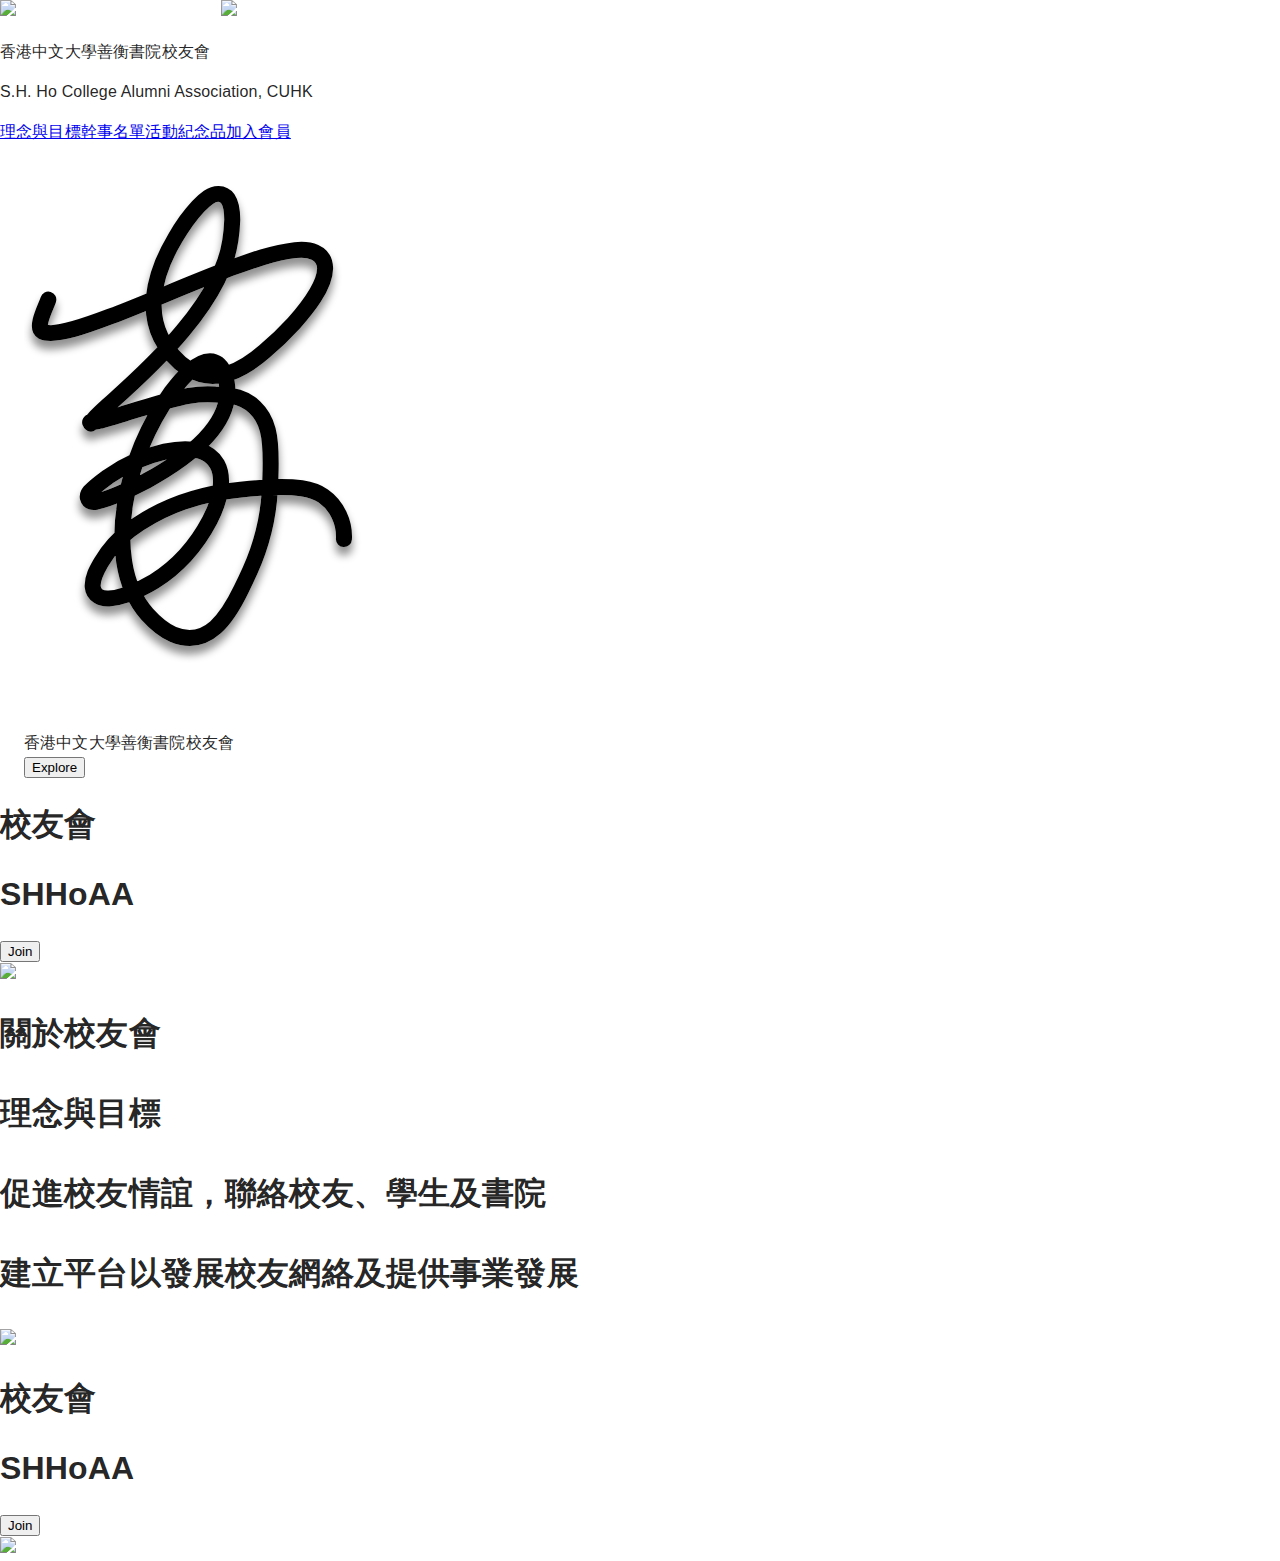
==== index.html @ d5d8b8d2 "Updates" ====
<!DOCTYPE html><html lang="en"><head><meta charSet="utf-8"/><title>S.H.Ho Alumni Association</title><meta name="description" content="The Chinese University of S.H.Ho College&#x27;s Alumni Association"/><meta name="viewport" content="width=device-width, initial-scale=1"/><link rel="icon" href="/favicon.ico"/><meta name="next-head-count" content="5"/><link rel="preload" href="/alumni-web-staging/_next/static/css/ba1380aa0e1ca5ab.css" as="style"/><link rel="stylesheet" href="/alumni-web-staging/_next/static/css/ba1380aa0e1ca5ab.css" data-n-g=""/><noscript data-n-css=""></noscript><script defer="" nomodule="" src="/alumni-web-staging/_next/static/chunks/polyfills-c67a75d1b6f99dc8.js"></script><script src="/alumni-web-staging/_next/static/chunks/webpack-db4c89160e2c77e9.js" defer=""></script><script src="/alumni-web-staging/_next/static/chunks/framework-2c79e2a64abdb08b.js" defer=""></script><script src="/alumni-web-staging/_next/static/chunks/main-699cdb81b4afeb36.js" defer=""></script><script src="/alumni-web-staging/_next/static/chunks/pages/_app-081448d8bcb16a5e.js" defer=""></script><script src="/alumni-web-staging/_next/static/chunks/885-4b4500e0c72907ed.js" defer=""></script><script src="/alumni-web-staging/_next/static/chunks/pages/index-65c3da06550ff067.js" defer=""></script><script src="/alumni-web-staging/_next/static/UArVK-rgROb4-lcXdiKAS/_buildManifest.js" defer=""></script><script src="/alumni-web-staging/_next/static/UArVK-rgROb4-lcXdiKAS/_ssgManifest.js" defer=""></script></head><body><div id="__next"><style data-emotion="css-global o6gwfi">html{-webkit-font-smoothing:antialiased;-moz-osx-font-smoothing:grayscale;box-sizing:border-box;-webkit-text-size-adjust:100%;}*,*::before,*::after{box-sizing:inherit;}strong,b{font-weight:700;}body{margin:0;color:rgba(0, 0, 0, 0.87);font-family:"Roboto","Helvetica","Arial",sans-serif;font-weight:400;font-size:1rem;line-height:1.5;letter-spacing:0.00938em;background-color:#fff;}@media print{body{background-color:#fff;}}body::backdrop{background-color:#fff;}</style><div class="shadow-xl top-0 z-10 bg-[#d0cdcd10] flex justify-center"><div class="flex justify-between max-w-[1528px] grow"><div class="flex items-center gap-12"><img alt="Home Icon of SHHo College" src="/alumni-web-staging/_next/static/media/shho-college-logo.d81fdf22.png" width="48" height="68" decoding="async" data-nimg="1" loading="lazy" style="color:transparent"/><img alt="Home Icon of SHHo College" src="/alumni-web-staging/_next/static/media/shho-alumni-association-logo.f6a9e369.png" width="48" height="68" decoding="async" data-nimg="1" loading="lazy" style="color:transparent"/><div class="text-2xl my-9"><p>香港中文大學善衡書院校友會</p><p>S.H. Ho College Alumni Association, CUHK</p></div></div><div class="flex items-center gap-4"><a href="/alumni-web-staging/vision">理念與目標</a><a href="/alumni-web-staging/committees">幹事名單</a><a href="/alumni-web-staging/events">活動</a><a href="/alumni-web-staging/souvenirs">紀念品</a><a href="/alumni-web-staging/join-us">加入會員</a></div></div></div><main><style data-emotion="css 19r6kue-MuiContainer-root">.css-19r6kue-MuiContainer-root{width:100%;margin-left:auto;box-sizing:border-box;margin-right:auto;display:block;padding-left:16px;padding-right:16px;}@media (min-width:600px){.css-19r6kue-MuiContainer-root{padding-left:24px;padding-right:24px;}}@media (min-width:1536px){.css-19r6kue-MuiContainer-root{max-width:1536px;}}</style><div class="MuiContainer-root MuiContainer-maxWidthXl h-screen flex justify-center items-center css-19r6kue-MuiContainer-root"><div class="grow flex items-center justify-center"><svg width="340" height="580" viewBox="0 0 170 240" xmlns="http://www.w3.org/2000/svg"><path filter="url(#filter0_d_116_181)" class="draw-path" fill="none" stroke-width="8" stroke-linecap="round" stroke-linejoin="round" stroke="black" d="M12.1603 52.7947C11.0889 56.2586 5.43565 66.5763 9.23246 68.729C16.1941 72.1187 37.869 63.1767 45.6355 60.3164C63.5432 53.3885 83.258 44.6444 101.255 37.8748C112.383 33.817 123.695 29.4623 135.599 28.0866C142.249 27.3443 150.371 28.7745 150.554 37.1474C150.421 46.5496 140.906 57.8521 134.932 64.6464C130.362 69.657 125.46 74.3524 120.258 78.7003C109.455 88.0678 95.8827 95.7331 82.0829 87.375C76.0495 83.7032 71.5614 77.9382 68.446 71.6684C60.4672 55.4124 66.9351 36.5338 75.6397 21.9999C77.3461 19.0287 79.1999 16.1451 81.1942 13.3598C84.3738 9.08918 87.6127 4.79385 92.2044 1.67132C95.231 -0.382322 99.4673 -0.99594 101.975 2.46804C104.044 5.50149 104.113 9.45042 104.128 12.86C103.896 19.9215 102.938 26.8148 100.672 33.4607C99.5316 36.7363 98.1707 39.9305 96.5987 43.0213C91.9625 52.2206 86.013 60.4847 79.476 68.3232C68.7817 81.2587 56.3643 92.8333 43.9271 103.928C40.8759 106.729 37.7653 109.371 35.0399 112.429C34.3718 113.115 33.8362 113.919 33.46 114.8C33.46 114.8 33.46 114.77 33.46 114.716C33.4334 114.592 33.3776 114.477 33.297 114.379C33.2318 114.295 33.1493 114.226 33.0551 114.176H33.1884C34.9659 114.176 36.9013 113.617 38.6787 113.187C41.3943 112.489 45.4923 111.262 48.2374 110.44C59.3711 107.159 70.9492 102.958 82.4038 100.88C86.7803 100.143 91.2272 99.9173 95.6556 100.207C98.3372 100.268 101.011 100.514 103.659 100.944C112.877 102.428 119.607 108.916 121.873 117.952C123.571 124.385 123.428 131.417 123.305 137.939C123.211 140.908 123.132 145.184 122.925 148.128C122.115 162.038 118.746 175.678 112.986 188.36C111.588 191.433 110.186 194.461 108.685 197.539C102.143 211.074 92.1106 227.528 74.5288 220.189C69.3939 217.937 65.2071 214.132 61.5386 210.054C48.6176 195.342 47.6055 173.386 50.5333 154.883C53.9694 134.642 61.9555 115.451 73.8869 98.7616C78.0096 93.3182 86.4327 82.669 94.0214 83.6735C100.484 85.0195 101.867 94.3426 101.724 99.8256C100.558 119.664 76.7901 134.96 61.0005 143.571C53.0513 147.658 44.9442 151.8 36.1311 153.888C34.5511 154.156 32.5219 154.185 31.8998 151.756C31.8004 151.149 31.8973 150.526 32.1763 149.979C32.358 149.626 32.5783 149.294 32.8329 148.989C35.5781 145.941 38.7577 143.754 42.0016 141.359C50.5419 135.365 60.1694 131.104 70.3419 128.814C98.4847 122.782 104.572 140.196 92.9302 163.058C86.3981 175.504 76.9875 186.286 65.0244 193.769C60.5374 196.52 55.7665 198.776 50.795 200.499C48.1365 201.46 45.3588 202.051 42.5397 202.255C38.738 202.513 34.6943 200.687 34.3388 196.317C34.087 191.695 36.6199 187.632 38.7824 183.862C42.424 177.744 47.2103 172.389 52.8785 168.091C66.8314 157.699 83.3468 151.473 100.4 148.816C106.271 147.93 112.146 147.381 118.042 146.931C124.909 146.436 131.925 146.144 138.808 147.129C142.56 147.713 146.416 148.757 149.636 151.018C156.493 155.744 160.419 164.335 159.964 172.534L158.143"></path><defs><filter id="filter0_d_116_181" x="0" y="-5" width="170" height="240" filterUnits="userSpaceOnUse" color-interpolation-filters="sRGB"><feColorMatrix in="SourceAlpha" type="matrix" values="0 0 0 0 0 0 0 0 0 0 0 0 0 0 0 0 0 0 1 0" result="hardAlpha"></feColorMatrix><feOffset dy="4"></feOffset><feGaussianBlur stdDeviation="2"></feGaussianBlur><feComposite in2="hardAlpha" operator="out"></feComposite><feColorMatrix type="matrix" values="0 0 0 0 0 0 0 0 0 0 0 0 0 0 0 0 0 0 0.25 0"></feColorMatrix><feBlend mode="normal" in2="BackgroundImageFix" result="effect1_dropShadow_116_181"></feBlend><feBlend mode="normal" in="SourceGraphic" in2="effect1_dropShadow_116_181" result="shape"></feBlend></filter></defs></svg></div><div class="grow text-4xl"><div>香港中文大學善衡書院校友會</div><button class="btn shadow-md border-2 p-2 font-bold text-lg mt-4">Explore</button></div></div><div class=" py-12 flex justify-center"><div class="flex justify-center gap-24 max-w-[1528px] flex-row"><div class="flex flex-col justify-center gap-8"><h1 class="text-6xl whitespace-nowrap">校友會</h1><h1 class="text-4xl whitespace-nowrap">SHHoAA</h1><button class="btn shadow-md border-2 p-2 font-bold text-lg shadow-lg p-4">Join</button></div><div class="grow relative shadow-2xl rounded-xl overflow-clip"><img alt="College front shot" src="/alumni-web-staging/_next/static/media/Tim-2120.1adda590.jpg" width="1620" height="1081" decoding="async" data-nimg="1" class="object-contain min-w-[640px] min-h-[640px]" loading="lazy" style="color:transparent"/></div></div></div><div class=" py-12 flex justify-center"><div class="flex justify-center gap-24 max-w-[1528px] flex-row-reverse"><div class="flex flex-col justify-center gap-8"><h1 class="text-6xl whitespace-nowrap">關於校友會</h1><h1 class="text-4xl whitespace-nowrap"><p class="text-xl">理念與目標</p><p class="text-xl">促進校友情誼，聯絡校友、學生及書院</p><p class="text-xl">建立平台以發展校友網絡及提供事業發展</p></h1></div><div class="grow relative shadow-2xl rounded-xl overflow-clip"><img alt="College front shot" src="/alumni-web-staging/_next/static/media/group-alumni.0f06c173.jpg" width="5184" height="3456" decoding="async" data-nimg="1" class="object-contain min-w-[640px] min-h-[640px]" loading="lazy" style="color:transparent"/></div></div></div><div class=" py-12 flex justify-center"><div class="flex justify-center gap-24 max-w-[1528px] flex-row"><div class="flex flex-col justify-center gap-8"><h1 class="text-6xl whitespace-nowrap">校友會</h1><h1 class="text-4xl whitespace-nowrap">SHHoAA</h1><button class="btn shadow-md border-2 p-2 font-bold text-lg shadow-lg p-4">Join</button></div><div class="grow relative shadow-2xl rounded-xl overflow-clip"><img alt="College front shot" src="/alumni-web-staging/_next/static/media/Tim-2120.1adda590.jpg" width="1620" height="1081" decoding="async" data-nimg="1" class="object-contain min-w-[640px] min-h-[640px]" loading="lazy" style="color:transparent"/></div></div></div></main></div><script id="__NEXT_DATA__" type="application/json">{"props":{"pageProps":{}},"page":"/","query":{},"buildId":"UArVK-rgROb4-lcXdiKAS","assetPrefix":"/alumni-web-staging","nextExport":true,"autoExport":true,"isFallback":false,"scriptLoader":[]}</script></body></html>
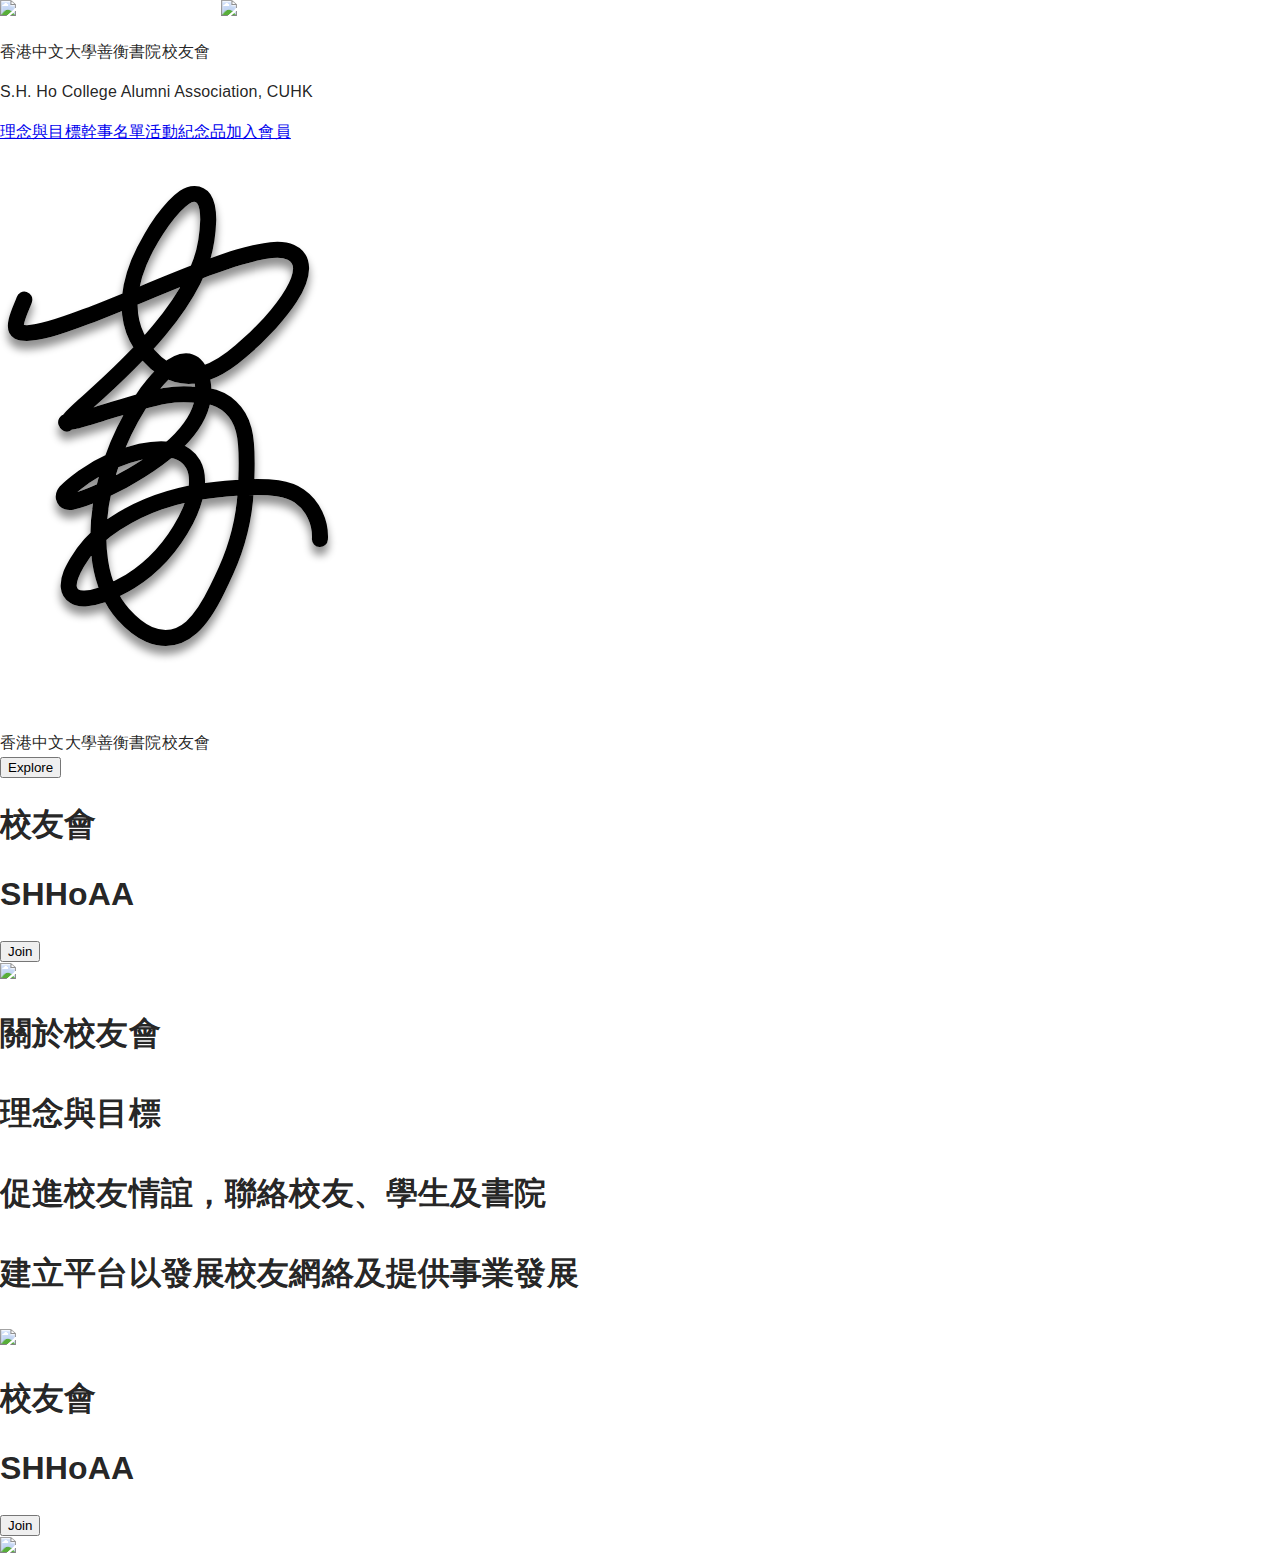
==== commit d4f1e4b6: "Updates" ====
--- a/index.html
+++ b/index.html
@@ -1 +1 @@
-<!DOCTYPE html><html lang="en"><head><meta charSet="utf-8"/><title>S.H.Ho Alumni Association</title><meta name="description" content="The Chinese University of S.H.Ho College&#x27;s Alumni Association"/><meta name="viewport" content="width=device-width, initial-scale=1"/><link rel="icon" href="/favicon.ico"/><meta name="next-head-count" content="5"/><link rel="preload" href="/alumni-web-staging/_next/static/css/ba1380aa0e1ca5ab.css" as="style"/><link rel="stylesheet" href="/alumni-web-staging/_next/static/css/ba1380aa0e1ca5ab.css" data-n-g=""/><noscript data-n-css=""></noscript><script defer="" nomodule="" src="/alumni-web-staging/_next/static/chunks/polyfills-c67a75d1b6f99dc8.js"></script><script src="/alumni-web-staging/_next/static/chunks/webpack-db4c89160e2c77e9.js" defer=""></script><script src="/alumni-web-staging/_next/static/chunks/framework-2c79e2a64abdb08b.js" defer=""></script><script src="/alumni-web-staging/_next/static/chunks/main-699cdb81b4afeb36.js" defer=""></script><script src="/alumni-web-staging/_next/static/chunks/pages/_app-081448d8bcb16a5e.js" defer=""></script><script src="/alumni-web-staging/_next/static/chunks/885-4b4500e0c72907ed.js" defer=""></script><script src="/alumni-web-staging/_next/static/chunks/pages/index-65c3da06550ff067.js" defer=""></script><script src="/alumni-web-staging/_next/static/UArVK-rgROb4-lcXdiKAS/_buildManifest.js" defer=""></script><script src="/alumni-web-staging/_next/static/UArVK-rgROb4-lcXdiKAS/_ssgManifest.js" defer=""></script></head><body><div id="__next"><style data-emotion="css-global o6gwfi">html{-webkit-font-smoothing:antialiased;-moz-osx-font-smoothing:grayscale;box-sizing:border-box;-webkit-text-size-adjust:100%;}*,*::before,*::after{box-sizing:inherit;}strong,b{font-weight:700;}body{margin:0;color:rgba(0, 0, 0, 0.87);font-family:"Roboto","Helvetica","Arial",sans-serif;font-weight:400;font-size:1rem;line-height:1.5;letter-spacing:0.00938em;background-color:#fff;}@media print{body{background-color:#fff;}}body::backdrop{background-color:#fff;}</style><div class="shadow-xl top-0 z-10 bg-[#d0cdcd10] flex justify-center"><div class="flex justify-between max-w-[1528px] grow"><div class="flex items-center gap-12"><img alt="Home Icon of SHHo College" src="/alumni-web-staging/_next/static/media/shho-college-logo.d81fdf22.png" width="48" height="68" decoding="async" data-nimg="1" loading="lazy" style="color:transparent"/><img alt="Home Icon of SHHo College" src="/alumni-web-staging/_next/static/media/shho-alumni-association-logo.f6a9e369.png" width="48" height="68" decoding="async" data-nimg="1" loading="lazy" style="color:transparent"/><div class="text-2xl my-9"><p>香港中文大學善衡書院校友會</p><p>S.H. Ho College Alumni Association, CUHK</p></div></div><div class="flex items-center gap-4"><a href="/alumni-web-staging/vision">理念與目標</a><a href="/alumni-web-staging/committees">幹事名單</a><a href="/alumni-web-staging/events">活動</a><a href="/alumni-web-staging/souvenirs">紀念品</a><a href="/alumni-web-staging/join-us">加入會員</a></div></div></div><main><style data-emotion="css 19r6kue-MuiContainer-root">.css-19r6kue-MuiContainer-root{width:100%;margin-left:auto;box-sizing:border-box;margin-right:auto;display:block;padding-left:16px;padding-right:16px;}@media (min-width:600px){.css-19r6kue-MuiContainer-root{padding-left:24px;padding-right:24px;}}@media (min-width:1536px){.css-19r6kue-MuiContainer-root{max-width:1536px;}}</style><div class="MuiContainer-root MuiContainer-maxWidthXl h-screen flex justify-center items-center css-19r6kue-MuiContainer-root"><div class="grow flex items-center justify-center"><svg width="340" height="580" viewBox="0 0 170 240" xmlns="http://www.w3.org/2000/svg"><path filter="url(#filter0_d_116_181)" class="draw-path" fill="none" stroke-width="8" stroke-linecap="round" stroke-linejoin="round" stroke="black" d="M12.1603 52.7947C11.0889 56.2586 5.43565 66.5763 9.23246 68.729C16.1941 72.1187 37.869 63.1767 45.6355 60.3164C63.5432 53.3885 83.258 44.6444 101.255 37.8748C112.383 33.817 123.695 29.4623 135.599 28.0866C142.249 27.3443 150.371 28.7745 150.554 37.1474C150.421 46.5496 140.906 57.8521 134.932 64.6464C130.362 69.657 125.46 74.3524 120.258 78.7003C109.455 88.0678 95.8827 95.7331 82.0829 87.375C76.0495 83.7032 71.5614 77.9382 68.446 71.6684C60.4672 55.4124 66.9351 36.5338 75.6397 21.9999C77.3461 19.0287 79.1999 16.1451 81.1942 13.3598C84.3738 9.08918 87.6127 4.79385 92.2044 1.67132C95.231 -0.382322 99.4673 -0.99594 101.975 2.46804C104.044 5.50149 104.113 9.45042 104.128 12.86C103.896 19.9215 102.938 26.8148 100.672 33.4607C99.5316 36.7363 98.1707 39.9305 96.5987 43.0213C91.9625 52.2206 86.013 60.4847 79.476 68.3232C68.7817 81.2587 56.3643 92.8333 43.9271 103.928C40.8759 106.729 37.7653 109.371 35.0399 112.429C34.3718 113.115 33.8362 113.919 33.46 114.8C33.46 114.8 33.46 114.77 33.46 114.716C33.4334 114.592 33.3776 114.477 33.297 114.379C33.2318 114.295 33.1493 114.226 33.0551 114.176H33.1884C34.9659 114.176 36.9013 113.617 38.6787 113.187C41.3943 112.489 45.4923 111.262 48.2374 110.44C59.3711 107.159 70.9492 102.958 82.4038 100.88C86.7803 100.143 91.2272 99.9173 95.6556 100.207C98.3372 100.268 101.011 100.514 103.659 100.944C112.877 102.428 119.607 108.916 121.873 117.952C123.571 124.385 123.428 131.417 123.305 137.939C123.211 140.908 123.132 145.184 122.925 148.128C122.115 162.038 118.746 175.678 112.986 188.36C111.588 191.433 110.186 194.461 108.685 197.539C102.143 211.074 92.1106 227.528 74.5288 220.189C69.3939 217.937 65.2071 214.132 61.5386 210.054C48.6176 195.342 47.6055 173.386 50.5333 154.883C53.9694 134.642 61.9555 115.451 73.8869 98.7616C78.0096 93.3182 86.4327 82.669 94.0214 83.6735C100.484 85.0195 101.867 94.3426 101.724 99.8256C100.558 119.664 76.7901 134.96 61.0005 143.571C53.0513 147.658 44.9442 151.8 36.1311 153.888C34.5511 154.156 32.5219 154.185 31.8998 151.756C31.8004 151.149 31.8973 150.526 32.1763 149.979C32.358 149.626 32.5783 149.294 32.8329 148.989C35.5781 145.941 38.7577 143.754 42.0016 141.359C50.5419 135.365 60.1694 131.104 70.3419 128.814C98.4847 122.782 104.572 140.196 92.9302 163.058C86.3981 175.504 76.9875 186.286 65.0244 193.769C60.5374 196.52 55.7665 198.776 50.795 200.499C48.1365 201.46 45.3588 202.051 42.5397 202.255C38.738 202.513 34.6943 200.687 34.3388 196.317C34.087 191.695 36.6199 187.632 38.7824 183.862C42.424 177.744 47.2103 172.389 52.8785 168.091C66.8314 157.699 83.3468 151.473 100.4 148.816C106.271 147.93 112.146 147.381 118.042 146.931C124.909 146.436 131.925 146.144 138.808 147.129C142.56 147.713 146.416 148.757 149.636 151.018C156.493 155.744 160.419 164.335 159.964 172.534L158.143"></path><defs><filter id="filter0_d_116_181" x="0" y="-5" width="170" height="240" filterUnits="userSpaceOnUse" color-interpolation-filters="sRGB"><feColorMatrix in="SourceAlpha" type="matrix" values="0 0 0 0 0 0 0 0 0 0 0 0 0 0 0 0 0 0 1 0" result="hardAlpha"></feColorMatrix><feOffset dy="4"></feOffset><feGaussianBlur stdDeviation="2"></feGaussianBlur><feComposite in2="hardAlpha" operator="out"></feComposite><feColorMatrix type="matrix" values="0 0 0 0 0 0 0 0 0 0 0 0 0 0 0 0 0 0 0.25 0"></feColorMatrix><feBlend mode="normal" in2="BackgroundImageFix" result="effect1_dropShadow_116_181"></feBlend><feBlend mode="normal" in="SourceGraphic" in2="effect1_dropShadow_116_181" result="shape"></feBlend></filter></defs></svg></div><div class="grow text-4xl"><div>香港中文大學善衡書院校友會</div><button class="btn shadow-md border-2 p-2 font-bold text-lg mt-4">Explore</button></div></div><div class=" py-12 flex justify-center"><div class="flex justify-center gap-24 max-w-[1528px] flex-row"><div class="flex flex-col justify-center gap-8"><h1 class="text-6xl whitespace-nowrap">校友會</h1><h1 class="text-4xl whitespace-nowrap">SHHoAA</h1><button class="btn shadow-md border-2 p-2 font-bold text-lg shadow-lg p-4">Join</button></div><div class="grow relative shadow-2xl rounded-xl overflow-clip"><img alt="College front shot" src="/alumni-web-staging/_next/static/media/Tim-2120.1adda590.jpg" width="1620" height="1081" decoding="async" data-nimg="1" class="object-contain min-w-[640px] min-h-[640px]" loading="lazy" style="color:transparent"/></div></div></div><div class=" py-12 flex justify-center"><div class="flex justify-center gap-24 max-w-[1528px] flex-row-reverse"><div class="flex flex-col justify-center gap-8"><h1 class="text-6xl whitespace-nowrap">關於校友會</h1><h1 class="text-4xl whitespace-nowrap"><p class="text-xl">理念與目標</p><p class="text-xl">促進校友情誼，聯絡校友、學生及書院</p><p class="text-xl">建立平台以發展校友網絡及提供事業發展</p></h1></div><div class="grow relative shadow-2xl rounded-xl overflow-clip"><img alt="College front shot" src="/alumni-web-staging/_next/static/media/group-alumni.0f06c173.jpg" width="5184" height="3456" decoding="async" data-nimg="1" class="object-contain min-w-[640px] min-h-[640px]" loading="lazy" style="color:transparent"/></div></div></div><div class=" py-12 flex justify-center"><div class="flex justify-center gap-24 max-w-[1528px] flex-row"><div class="flex flex-col justify-center gap-8"><h1 class="text-6xl whitespace-nowrap">校友會</h1><h1 class="text-4xl whitespace-nowrap">SHHoAA</h1><button class="btn shadow-md border-2 p-2 font-bold text-lg shadow-lg p-4">Join</button></div><div class="grow relative shadow-2xl rounded-xl overflow-clip"><img alt="College front shot" src="/alumni-web-staging/_next/static/media/Tim-2120.1adda590.jpg" width="1620" height="1081" decoding="async" data-nimg="1" class="object-contain min-w-[640px] min-h-[640px]" loading="lazy" style="color:transparent"/></div></div></div></main></div><script id="__NEXT_DATA__" type="application/json">{"props":{"pageProps":{}},"page":"/","query":{},"buildId":"UArVK-rgROb4-lcXdiKAS","assetPrefix":"/alumni-web-staging","nextExport":true,"autoExport":true,"isFallback":false,"scriptLoader":[]}</script></body></html>+<!DOCTYPE html><html lang="en"><head><meta charSet="utf-8"/><title>S.H.Ho Alumni Association</title><meta name="description" content="The Chinese University of S.H.Ho College&#x27;s Alumni Association"/><meta name="viewport" content="width=device-width, initial-scale=1"/><link rel="icon" href="/favicon.ico"/><meta name="next-head-count" content="5"/><link rel="preload" href="/alumni-web-staging/_next/static/css/ba1380aa0e1ca5ab.css" as="style"/><link rel="stylesheet" href="/alumni-web-staging/_next/static/css/ba1380aa0e1ca5ab.css" data-n-g=""/><noscript data-n-css=""></noscript><script defer="" nomodule="" src="/alumni-web-staging/_next/static/chunks/polyfills-c67a75d1b6f99dc8.js"></script><script src="/alumni-web-staging/_next/static/chunks/webpack-db4c89160e2c77e9.js" defer=""></script><script src="/alumni-web-staging/_next/static/chunks/framework-2c79e2a64abdb08b.js" defer=""></script><script src="/alumni-web-staging/_next/static/chunks/main-699cdb81b4afeb36.js" defer=""></script><script src="/alumni-web-staging/_next/static/chunks/pages/_app-371108343d8cc938.js" defer=""></script><script src="/alumni-web-staging/_next/static/chunks/pages/index-30856d80fde5a4b2.js" defer=""></script><script src="/alumni-web-staging/_next/static/rxRCiwm9PqDWYzjeKHIKb/_buildManifest.js" defer=""></script><script src="/alumni-web-staging/_next/static/rxRCiwm9PqDWYzjeKHIKb/_ssgManifest.js" defer=""></script></head><body><div id="__next"><style data-emotion="css-global o6gwfi">html{-webkit-font-smoothing:antialiased;-moz-osx-font-smoothing:grayscale;box-sizing:border-box;-webkit-text-size-adjust:100%;}*,*::before,*::after{box-sizing:inherit;}strong,b{font-weight:700;}body{margin:0;color:rgba(0, 0, 0, 0.87);font-family:"Roboto","Helvetica","Arial",sans-serif;font-weight:400;font-size:1rem;line-height:1.5;letter-spacing:0.00938em;background-color:#fff;}@media print{body{background-color:#fff;}}body::backdrop{background-color:#fff;}</style><div class="shadow-xl top-0 z-10 bg-[#d0cdcd10] flex justify-center"><div class="flex justify-between max-w-[1528px] grow"><div class="flex items-center gap-12"><img alt="Home Icon of SHHo College" src="/alumni-web-staging/_next/static/media/shho-college-logo.d81fdf22.png" width="48" height="68" decoding="async" data-nimg="1" loading="lazy" style="color:transparent"/><img alt="Home Icon of SHHo College" src="/alumni-web-staging/_next/static/media/shho-alumni-association-logo.f6a9e369.png" width="48" height="68" decoding="async" data-nimg="1" loading="lazy" style="color:transparent"/><div class="text-2xl my-9"><p>香港中文大學善衡書院校友會</p><p>S.H. Ho College Alumni Association, CUHK</p></div></div><div class="flex items-center gap-4"><a href="/alumni-web-staging/vision">理念與目標</a><a href="/alumni-web-staging/committees">幹事名單</a><a href="/alumni-web-staging/events">活動</a><a href="/alumni-web-staging/souvenirs">紀念品</a><a href="/alumni-web-staging/join-us">加入會員</a></div></div></div><main><div class="flex justify-center"><div class="h-screen flex justify-center items-center max-w-[1528px]"><div class="grow flex items-center justify-center"><svg width="340" height="580" viewBox="0 0 170 240" xmlns="http://www.w3.org/2000/svg"><path filter="url(#filter0_d_116_181)" class="draw-path" fill="none" stroke-width="8" stroke-linecap="round" stroke-linejoin="round" stroke="black" d="M12.1603 52.7947C11.0889 56.2586 5.43565 66.5763 9.23246 68.729C16.1941 72.1187 37.869 63.1767 45.6355 60.3164C63.5432 53.3885 83.258 44.6444 101.255 37.8748C112.383 33.817 123.695 29.4623 135.599 28.0866C142.249 27.3443 150.371 28.7745 150.554 37.1474C150.421 46.5496 140.906 57.8521 134.932 64.6464C130.362 69.657 125.46 74.3524 120.258 78.7003C109.455 88.0678 95.8827 95.7331 82.0829 87.375C76.0495 83.7032 71.5614 77.9382 68.446 71.6684C60.4672 55.4124 66.9351 36.5338 75.6397 21.9999C77.3461 19.0287 79.1999 16.1451 81.1942 13.3598C84.3738 9.08918 87.6127 4.79385 92.2044 1.67132C95.231 -0.382322 99.4673 -0.99594 101.975 2.46804C104.044 5.50149 104.113 9.45042 104.128 12.86C103.896 19.9215 102.938 26.8148 100.672 33.4607C99.5316 36.7363 98.1707 39.9305 96.5987 43.0213C91.9625 52.2206 86.013 60.4847 79.476 68.3232C68.7817 81.2587 56.3643 92.8333 43.9271 103.928C40.8759 106.729 37.7653 109.371 35.0399 112.429C34.3718 113.115 33.8362 113.919 33.46 114.8C33.46 114.8 33.46 114.77 33.46 114.716C33.4334 114.592 33.3776 114.477 33.297 114.379C33.2318 114.295 33.1493 114.226 33.0551 114.176H33.1884C34.9659 114.176 36.9013 113.617 38.6787 113.187C41.3943 112.489 45.4923 111.262 48.2374 110.44C59.3711 107.159 70.9492 102.958 82.4038 100.88C86.7803 100.143 91.2272 99.9173 95.6556 100.207C98.3372 100.268 101.011 100.514 103.659 100.944C112.877 102.428 119.607 108.916 121.873 117.952C123.571 124.385 123.428 131.417 123.305 137.939C123.211 140.908 123.132 145.184 122.925 148.128C122.115 162.038 118.746 175.678 112.986 188.36C111.588 191.433 110.186 194.461 108.685 197.539C102.143 211.074 92.1106 227.528 74.5288 220.189C69.3939 217.937 65.2071 214.132 61.5386 210.054C48.6176 195.342 47.6055 173.386 50.5333 154.883C53.9694 134.642 61.9555 115.451 73.8869 98.7616C78.0096 93.3182 86.4327 82.669 94.0214 83.6735C100.484 85.0195 101.867 94.3426 101.724 99.8256C100.558 119.664 76.7901 134.96 61.0005 143.571C53.0513 147.658 44.9442 151.8 36.1311 153.888C34.5511 154.156 32.5219 154.185 31.8998 151.756C31.8004 151.149 31.8973 150.526 32.1763 149.979C32.358 149.626 32.5783 149.294 32.8329 148.989C35.5781 145.941 38.7577 143.754 42.0016 141.359C50.5419 135.365 60.1694 131.104 70.3419 128.814C98.4847 122.782 104.572 140.196 92.9302 163.058C86.3981 175.504 76.9875 186.286 65.0244 193.769C60.5374 196.52 55.7665 198.776 50.795 200.499C48.1365 201.46 45.3588 202.051 42.5397 202.255C38.738 202.513 34.6943 200.687 34.3388 196.317C34.087 191.695 36.6199 187.632 38.7824 183.862C42.424 177.744 47.2103 172.389 52.8785 168.091C66.8314 157.699 83.3468 151.473 100.4 148.816C106.271 147.93 112.146 147.381 118.042 146.931C124.909 146.436 131.925 146.144 138.808 147.129C142.56 147.713 146.416 148.757 149.636 151.018C156.493 155.744 160.419 164.335 159.964 172.534L158.143"></path><defs><filter id="filter0_d_116_181" x="0" y="-5" width="170" height="240" filterUnits="userSpaceOnUse" color-interpolation-filters="sRGB"><feColorMatrix in="SourceAlpha" type="matrix" values="0 0 0 0 0 0 0 0 0 0 0 0 0 0 0 0 0 0 1 0" result="hardAlpha"></feColorMatrix><feOffset dy="4"></feOffset><feGaussianBlur stdDeviation="2"></feGaussianBlur><feComposite in2="hardAlpha" operator="out"></feComposite><feColorMatrix type="matrix" values="0 0 0 0 0 0 0 0 0 0 0 0 0 0 0 0 0 0 0.25 0"></feColorMatrix><feBlend mode="normal" in2="BackgroundImageFix" result="effect1_dropShadow_116_181"></feBlend><feBlend mode="normal" in="SourceGraphic" in2="effect1_dropShadow_116_181" result="shape"></feBlend></filter></defs></svg></div><div class="grow text-4xl"><div>香港中文大學善衡書院校友會</div><button class="btn shadow-md border-2 p-2 font-bold text-lg mt-4">Explore</button></div></div></div><div class=" py-12 flex justify-center"><div class="flex justify-center gap-24 max-w-[1528px] flex-row"><div class="flex flex-col justify-center gap-8"><h1 class="text-6xl whitespace-nowrap">校友會</h1><h1 class="text-4xl whitespace-nowrap">SHHoAA</h1><button class="btn shadow-md border-2 p-2 font-bold text-lg shadow-lg p-4">Join</button></div><div class="grow relative shadow-2xl rounded-xl overflow-clip"><img alt="College front shot" src="/alumni-web-staging/_next/static/media/Tim-2120.1adda590.jpg" width="1620" height="1081" decoding="async" data-nimg="1" class="object-contain min-w-[640px] min-h-[640px]" loading="lazy" style="color:transparent"/></div></div></div><div class=" py-12 flex justify-center"><div class="flex justify-center gap-24 max-w-[1528px] flex-row-reverse"><div class="flex flex-col justify-center gap-8"><h1 class="text-6xl whitespace-nowrap">關於校友會</h1><h1 class="text-4xl whitespace-nowrap"><p class="text-xl">理念與目標</p><p class="text-xl">促進校友情誼，聯絡校友、學生及書院</p><p class="text-xl">建立平台以發展校友網絡及提供事業發展</p></h1></div><div class="grow relative shadow-2xl rounded-xl overflow-clip"><img alt="College front shot" src="/alumni-web-staging/_next/static/media/group-alumni.0f06c173.jpg" width="5184" height="3456" decoding="async" data-nimg="1" class="object-contain min-w-[640px] min-h-[640px]" loading="lazy" style="color:transparent"/></div></div></div><div class=" py-12 flex justify-center"><div class="flex justify-center gap-24 max-w-[1528px] flex-row"><div class="flex flex-col justify-center gap-8"><h1 class="text-6xl whitespace-nowrap">校友會</h1><h1 class="text-4xl whitespace-nowrap">SHHoAA</h1><button class="btn shadow-md border-2 p-2 font-bold text-lg shadow-lg p-4">Join</button></div><div class="grow relative shadow-2xl rounded-xl overflow-clip"><img alt="College front shot" src="/alumni-web-staging/_next/static/media/Tim-2120.1adda590.jpg" width="1620" height="1081" decoding="async" data-nimg="1" class="object-contain min-w-[640px] min-h-[640px]" loading="lazy" style="color:transparent"/></div></div></div></main></div><script id="__NEXT_DATA__" type="application/json">{"props":{"pageProps":{}},"page":"/","query":{},"buildId":"rxRCiwm9PqDWYzjeKHIKb","assetPrefix":"/alumni-web-staging","nextExport":true,"autoExport":true,"isFallback":false,"scriptLoader":[]}</script></body></html>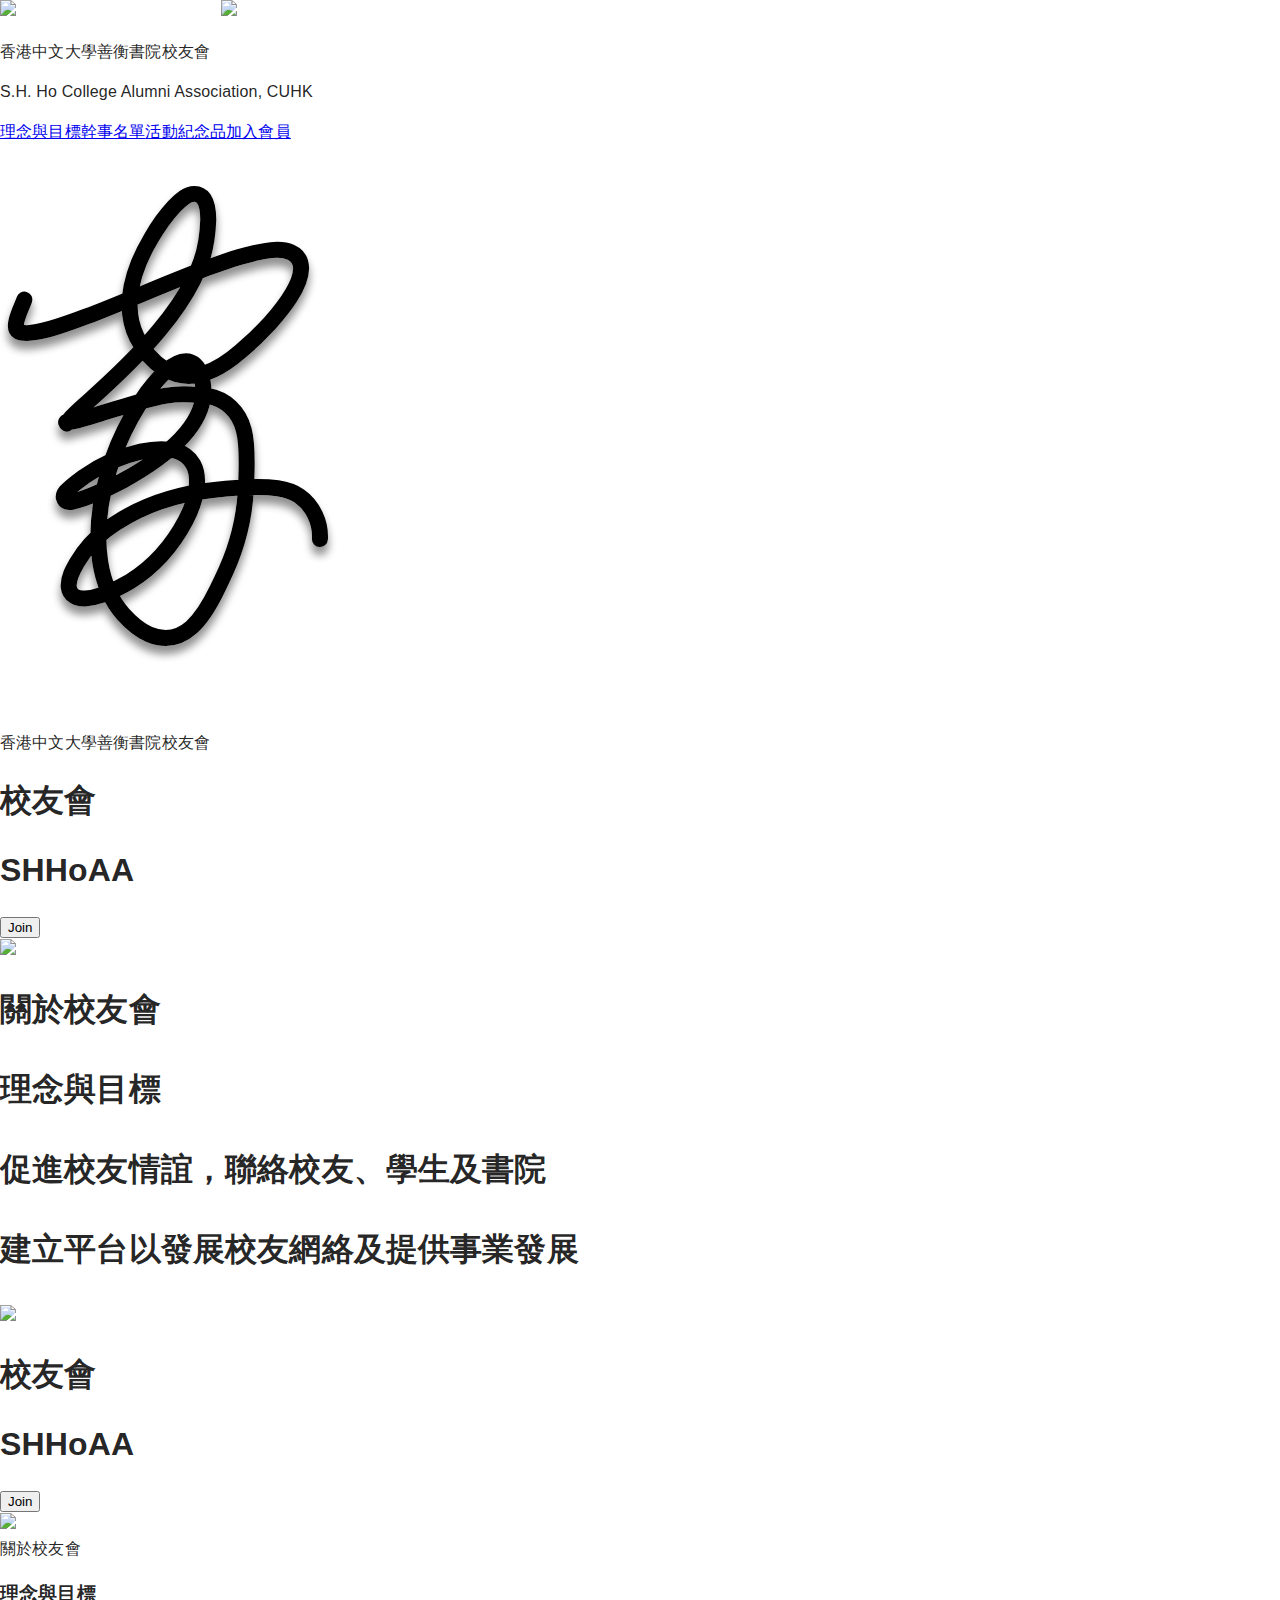
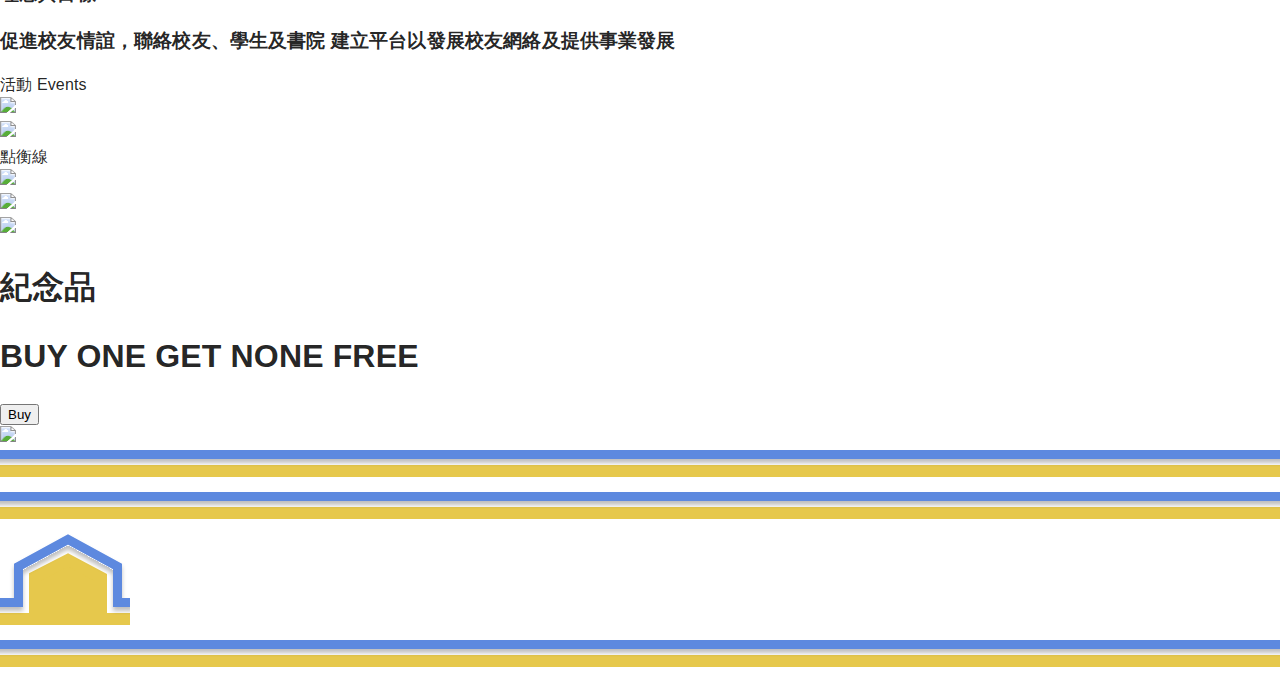
==== commit a9004add: "Updates" ====
--- a/index.html
+++ b/index.html
@@ -1 +1 @@
-<!DOCTYPE html><html lang="en"><head><meta charSet="utf-8"/><title>S.H.Ho Alumni Association</title><meta name="description" content="The Chinese University of S.H.Ho College&#x27;s Alumni Association"/><meta name="viewport" content="width=device-width, initial-scale=1"/><link rel="icon" href="/favicon.ico"/><meta name="next-head-count" content="5"/><link rel="preload" href="/alumni-web-staging/_next/static/css/ba1380aa0e1ca5ab.css" as="style"/><link rel="stylesheet" href="/alumni-web-staging/_next/static/css/ba1380aa0e1ca5ab.css" data-n-g=""/><noscript data-n-css=""></noscript><script defer="" nomodule="" src="/alumni-web-staging/_next/static/chunks/polyfills-c67a75d1b6f99dc8.js"></script><script src="/alumni-web-staging/_next/static/chunks/webpack-db4c89160e2c77e9.js" defer=""></script><script src="/alumni-web-staging/_next/static/chunks/framework-2c79e2a64abdb08b.js" defer=""></script><script src="/alumni-web-staging/_next/static/chunks/main-699cdb81b4afeb36.js" defer=""></script><script src="/alumni-web-staging/_next/static/chunks/pages/_app-371108343d8cc938.js" defer=""></script><script src="/alumni-web-staging/_next/static/chunks/pages/index-30856d80fde5a4b2.js" defer=""></script><script src="/alumni-web-staging/_next/static/rxRCiwm9PqDWYzjeKHIKb/_buildManifest.js" defer=""></script><script src="/alumni-web-staging/_next/static/rxRCiwm9PqDWYzjeKHIKb/_ssgManifest.js" defer=""></script></head><body><div id="__next"><style data-emotion="css-global o6gwfi">html{-webkit-font-smoothing:antialiased;-moz-osx-font-smoothing:grayscale;box-sizing:border-box;-webkit-text-size-adjust:100%;}*,*::before,*::after{box-sizing:inherit;}strong,b{font-weight:700;}body{margin:0;color:rgba(0, 0, 0, 0.87);font-family:"Roboto","Helvetica","Arial",sans-serif;font-weight:400;font-size:1rem;line-height:1.5;letter-spacing:0.00938em;background-color:#fff;}@media print{body{background-color:#fff;}}body::backdrop{background-color:#fff;}</style><div class="shadow-xl top-0 z-10 bg-[#d0cdcd10] flex justify-center"><div class="flex justify-between max-w-[1528px] grow"><div class="flex items-center gap-12"><img alt="Home Icon of SHHo College" src="/alumni-web-staging/_next/static/media/shho-college-logo.d81fdf22.png" width="48" height="68" decoding="async" data-nimg="1" loading="lazy" style="color:transparent"/><img alt="Home Icon of SHHo College" src="/alumni-web-staging/_next/static/media/shho-alumni-association-logo.f6a9e369.png" width="48" height="68" decoding="async" data-nimg="1" loading="lazy" style="color:transparent"/><div class="text-2xl my-9"><p>香港中文大學善衡書院校友會</p><p>S.H. Ho College Alumni Association, CUHK</p></div></div><div class="flex items-center gap-4"><a href="/alumni-web-staging/vision">理念與目標</a><a href="/alumni-web-staging/committees">幹事名單</a><a href="/alumni-web-staging/events">活動</a><a href="/alumni-web-staging/souvenirs">紀念品</a><a href="/alumni-web-staging/join-us">加入會員</a></div></div></div><main><div class="flex justify-center"><div class="h-screen flex justify-center items-center max-w-[1528px]"><div class="grow flex items-center justify-center"><svg width="340" height="580" viewBox="0 0 170 240" xmlns="http://www.w3.org/2000/svg"><path filter="url(#filter0_d_116_181)" class="draw-path" fill="none" stroke-width="8" stroke-linecap="round" stroke-linejoin="round" stroke="black" d="M12.1603 52.7947C11.0889 56.2586 5.43565 66.5763 9.23246 68.729C16.1941 72.1187 37.869 63.1767 45.6355 60.3164C63.5432 53.3885 83.258 44.6444 101.255 37.8748C112.383 33.817 123.695 29.4623 135.599 28.0866C142.249 27.3443 150.371 28.7745 150.554 37.1474C150.421 46.5496 140.906 57.8521 134.932 64.6464C130.362 69.657 125.46 74.3524 120.258 78.7003C109.455 88.0678 95.8827 95.7331 82.0829 87.375C76.0495 83.7032 71.5614 77.9382 68.446 71.6684C60.4672 55.4124 66.9351 36.5338 75.6397 21.9999C77.3461 19.0287 79.1999 16.1451 81.1942 13.3598C84.3738 9.08918 87.6127 4.79385 92.2044 1.67132C95.231 -0.382322 99.4673 -0.99594 101.975 2.46804C104.044 5.50149 104.113 9.45042 104.128 12.86C103.896 19.9215 102.938 26.8148 100.672 33.4607C99.5316 36.7363 98.1707 39.9305 96.5987 43.0213C91.9625 52.2206 86.013 60.4847 79.476 68.3232C68.7817 81.2587 56.3643 92.8333 43.9271 103.928C40.8759 106.729 37.7653 109.371 35.0399 112.429C34.3718 113.115 33.8362 113.919 33.46 114.8C33.46 114.8 33.46 114.77 33.46 114.716C33.4334 114.592 33.3776 114.477 33.297 114.379C33.2318 114.295 33.1493 114.226 33.0551 114.176H33.1884C34.9659 114.176 36.9013 113.617 38.6787 113.187C41.3943 112.489 45.4923 111.262 48.2374 110.44C59.3711 107.159 70.9492 102.958 82.4038 100.88C86.7803 100.143 91.2272 99.9173 95.6556 100.207C98.3372 100.268 101.011 100.514 103.659 100.944C112.877 102.428 119.607 108.916 121.873 117.952C123.571 124.385 123.428 131.417 123.305 137.939C123.211 140.908 123.132 145.184 122.925 148.128C122.115 162.038 118.746 175.678 112.986 188.36C111.588 191.433 110.186 194.461 108.685 197.539C102.143 211.074 92.1106 227.528 74.5288 220.189C69.3939 217.937 65.2071 214.132 61.5386 210.054C48.6176 195.342 47.6055 173.386 50.5333 154.883C53.9694 134.642 61.9555 115.451 73.8869 98.7616C78.0096 93.3182 86.4327 82.669 94.0214 83.6735C100.484 85.0195 101.867 94.3426 101.724 99.8256C100.558 119.664 76.7901 134.96 61.0005 143.571C53.0513 147.658 44.9442 151.8 36.1311 153.888C34.5511 154.156 32.5219 154.185 31.8998 151.756C31.8004 151.149 31.8973 150.526 32.1763 149.979C32.358 149.626 32.5783 149.294 32.8329 148.989C35.5781 145.941 38.7577 143.754 42.0016 141.359C50.5419 135.365 60.1694 131.104 70.3419 128.814C98.4847 122.782 104.572 140.196 92.9302 163.058C86.3981 175.504 76.9875 186.286 65.0244 193.769C60.5374 196.52 55.7665 198.776 50.795 200.499C48.1365 201.46 45.3588 202.051 42.5397 202.255C38.738 202.513 34.6943 200.687 34.3388 196.317C34.087 191.695 36.6199 187.632 38.7824 183.862C42.424 177.744 47.2103 172.389 52.8785 168.091C66.8314 157.699 83.3468 151.473 100.4 148.816C106.271 147.93 112.146 147.381 118.042 146.931C124.909 146.436 131.925 146.144 138.808 147.129C142.56 147.713 146.416 148.757 149.636 151.018C156.493 155.744 160.419 164.335 159.964 172.534L158.143"></path><defs><filter id="filter0_d_116_181" x="0" y="-5" width="170" height="240" filterUnits="userSpaceOnUse" color-interpolation-filters="sRGB"><feColorMatrix in="SourceAlpha" type="matrix" values="0 0 0 0 0 0 0 0 0 0 0 0 0 0 0 0 0 0 1 0" result="hardAlpha"></feColorMatrix><feOffset dy="4"></feOffset><feGaussianBlur stdDeviation="2"></feGaussianBlur><feComposite in2="hardAlpha" operator="out"></feComposite><feColorMatrix type="matrix" values="0 0 0 0 0 0 0 0 0 0 0 0 0 0 0 0 0 0 0.25 0"></feColorMatrix><feBlend mode="normal" in2="BackgroundImageFix" result="effect1_dropShadow_116_181"></feBlend><feBlend mode="normal" in="SourceGraphic" in2="effect1_dropShadow_116_181" result="shape"></feBlend></filter></defs></svg></div><div class="grow text-4xl"><div>香港中文大學善衡書院校友會</div><button class="btn shadow-md border-2 p-2 font-bold text-lg mt-4">Explore</button></div></div></div><div class=" py-12 flex justify-center"><div class="flex justify-center gap-24 max-w-[1528px] flex-row"><div class="flex flex-col justify-center gap-8"><h1 class="text-6xl whitespace-nowrap">校友會</h1><h1 class="text-4xl whitespace-nowrap">SHHoAA</h1><button class="btn shadow-md border-2 p-2 font-bold text-lg shadow-lg p-4">Join</button></div><div class="grow relative shadow-2xl rounded-xl overflow-clip"><img alt="College front shot" src="/alumni-web-staging/_next/static/media/Tim-2120.1adda590.jpg" width="1620" height="1081" decoding="async" data-nimg="1" class="object-contain min-w-[640px] min-h-[640px]" loading="lazy" style="color:transparent"/></div></div></div><div class=" py-12 flex justify-center"><div class="flex justify-center gap-24 max-w-[1528px] flex-row-reverse"><div class="flex flex-col justify-center gap-8"><h1 class="text-6xl whitespace-nowrap">關於校友會</h1><h1 class="text-4xl whitespace-nowrap"><p class="text-xl">理念與目標</p><p class="text-xl">促進校友情誼，聯絡校友、學生及書院</p><p class="text-xl">建立平台以發展校友網絡及提供事業發展</p></h1></div><div class="grow relative shadow-2xl rounded-xl overflow-clip"><img alt="College front shot" src="/alumni-web-staging/_next/static/media/group-alumni.0f06c173.jpg" width="5184" height="3456" decoding="async" data-nimg="1" class="object-contain min-w-[640px] min-h-[640px]" loading="lazy" style="color:transparent"/></div></div></div><div class=" py-12 flex justify-center"><div class="flex justify-center gap-24 max-w-[1528px] flex-row"><div class="flex flex-col justify-center gap-8"><h1 class="text-6xl whitespace-nowrap">校友會</h1><h1 class="text-4xl whitespace-nowrap">SHHoAA</h1><button class="btn shadow-md border-2 p-2 font-bold text-lg shadow-lg p-4">Join</button></div><div class="grow relative shadow-2xl rounded-xl overflow-clip"><img alt="College front shot" src="/alumni-web-staging/_next/static/media/Tim-2120.1adda590.jpg" width="1620" height="1081" decoding="async" data-nimg="1" class="object-contain min-w-[640px] min-h-[640px]" loading="lazy" style="color:transparent"/></div></div></div></main></div><script id="__NEXT_DATA__" type="application/json">{"props":{"pageProps":{}},"page":"/","query":{},"buildId":"rxRCiwm9PqDWYzjeKHIKb","assetPrefix":"/alumni-web-staging","nextExport":true,"autoExport":true,"isFallback":false,"scriptLoader":[]}</script></body></html>+<!DOCTYPE html><html lang="en"><head><meta charSet="utf-8"/><title>S.H.Ho Alumni Association</title><meta name="description" content="The Chinese University of S.H.Ho College&#x27;s Alumni Association"/><meta name="viewport" content="width=device-width, initial-scale=1"/><link rel="icon" href="/favicon.ico"/><meta name="next-head-count" content="5"/><link rel="preload" href="/alumni-web-staging/_next/static/css/bfa06eb2f2eb3570.css" as="style"/><link rel="stylesheet" href="/alumni-web-staging/_next/static/css/bfa06eb2f2eb3570.css" data-n-g=""/><noscript data-n-css=""></noscript><script defer="" nomodule="" src="/alumni-web-staging/_next/static/chunks/polyfills-c67a75d1b6f99dc8.js"></script><script src="/alumni-web-staging/_next/static/chunks/webpack-db4c89160e2c77e9.js" defer=""></script><script src="/alumni-web-staging/_next/static/chunks/framework-2c79e2a64abdb08b.js" defer=""></script><script src="/alumni-web-staging/_next/static/chunks/main-699cdb81b4afeb36.js" defer=""></script><script src="/alumni-web-staging/_next/static/chunks/pages/_app-371108343d8cc938.js" defer=""></script><script src="/alumni-web-staging/_next/static/chunks/pages/index-4c891b45546cc94d.js" defer=""></script><script src="/alumni-web-staging/_next/static/vQ9cyCXrtvoyTkPCqqp8i/_buildManifest.js" defer=""></script><script src="/alumni-web-staging/_next/static/vQ9cyCXrtvoyTkPCqqp8i/_ssgManifest.js" defer=""></script></head><body><div id="__next"><style data-emotion="css-global o6gwfi">html{-webkit-font-smoothing:antialiased;-moz-osx-font-smoothing:grayscale;box-sizing:border-box;-webkit-text-size-adjust:100%;}*,*::before,*::after{box-sizing:inherit;}strong,b{font-weight:700;}body{margin:0;color:rgba(0, 0, 0, 0.87);font-family:"Roboto","Helvetica","Arial",sans-serif;font-weight:400;font-size:1rem;line-height:1.5;letter-spacing:0.00938em;background-color:#fff;}@media print{body{background-color:#fff;}}body::backdrop{background-color:#fff;}</style><div class="shadow-xl top-0 z-10 bg-[#d0cdcd10] flex justify-center"><div class="flex justify-between max-w-[1528px] grow"><div class="flex items-center gap-12"><img alt="Home Icon of SHHo College" src="/alumni-web-staging/_next/static/media/shho-college-logo.d81fdf22.png" width="48" height="68" decoding="async" data-nimg="1" loading="lazy" style="color:transparent"/><img alt="Home Icon of SHHo College" src="/alumni-web-staging/_next/static/media/shho-alumni-association-logo.f6a9e369.png" width="48" height="68" decoding="async" data-nimg="1" loading="lazy" style="color:transparent"/><div class="text-2xl my-9"><p>香港中文大學善衡書院校友會</p><p>S.H. Ho College Alumni Association, CUHK</p></div></div><div class="flex items-center gap-4"><a href="/alumni-web-staging/vision">理念與目標</a><a href="/alumni-web-staging/committees">幹事名單</a><a href="/alumni-web-staging/events">活動</a><a href="/alumni-web-staging/souvenirs">紀念品</a><a href="/alumni-web-staging/join-us">加入會員</a></div></div></div><main><div class=""><div class="px-[4%]"><div class="max-w-[1528px] mx-auto"><div class="h-screen flex justify-center items-center gap-12"><div class="grow flex items-center justify-center"><svg width="340" height="580" viewBox="0 0 170 240" xmlns="http://www.w3.org/2000/svg"><path filter="url(#filter0_d_116_181)" class="draw-path" fill="none" stroke-width="8" stroke-linecap="round" stroke-linejoin="round" stroke="black" d="M12.1603 52.7947C11.0889 56.2586 5.43565 66.5763 9.23246 68.729C16.1941 72.1187 37.869 63.1767 45.6355 60.3164C63.5432 53.3885 83.258 44.6444 101.255 37.8748C112.383 33.817 123.695 29.4623 135.599 28.0866C142.249 27.3443 150.371 28.7745 150.554 37.1474C150.421 46.5496 140.906 57.8521 134.932 64.6464C130.362 69.657 125.46 74.3524 120.258 78.7003C109.455 88.0678 95.8827 95.7331 82.0829 87.375C76.0495 83.7032 71.5614 77.9382 68.446 71.6684C60.4672 55.4124 66.9351 36.5338 75.6397 21.9999C77.3461 19.0287 79.1999 16.1451 81.1942 13.3598C84.3738 9.08918 87.6127 4.79385 92.2044 1.67132C95.231 -0.382322 99.4673 -0.99594 101.975 2.46804C104.044 5.50149 104.113 9.45042 104.128 12.86C103.896 19.9215 102.938 26.8148 100.672 33.4607C99.5316 36.7363 98.1707 39.9305 96.5987 43.0213C91.9625 52.2206 86.013 60.4847 79.476 68.3232C68.7817 81.2587 56.3643 92.8333 43.9271 103.928C40.8759 106.729 37.7653 109.371 35.0399 112.429C34.3718 113.115 33.8362 113.919 33.46 114.8C33.46 114.8 33.46 114.77 33.46 114.716C33.4334 114.592 33.3776 114.477 33.297 114.379C33.2318 114.295 33.1493 114.226 33.0551 114.176H33.1884C34.9659 114.176 36.9013 113.617 38.6787 113.187C41.3943 112.489 45.4923 111.262 48.2374 110.44C59.3711 107.159 70.9492 102.958 82.4038 100.88C86.7803 100.143 91.2272 99.9173 95.6556 100.207C98.3372 100.268 101.011 100.514 103.659 100.944C112.877 102.428 119.607 108.916 121.873 117.952C123.571 124.385 123.428 131.417 123.305 137.939C123.211 140.908 123.132 145.184 122.925 148.128C122.115 162.038 118.746 175.678 112.986 188.36C111.588 191.433 110.186 194.461 108.685 197.539C102.143 211.074 92.1106 227.528 74.5288 220.189C69.3939 217.937 65.2071 214.132 61.5386 210.054C48.6176 195.342 47.6055 173.386 50.5333 154.883C53.9694 134.642 61.9555 115.451 73.8869 98.7616C78.0096 93.3182 86.4327 82.669 94.0214 83.6735C100.484 85.0195 101.867 94.3426 101.724 99.8256C100.558 119.664 76.7901 134.96 61.0005 143.571C53.0513 147.658 44.9442 151.8 36.1311 153.888C34.5511 154.156 32.5219 154.185 31.8998 151.756C31.8004 151.149 31.8973 150.526 32.1763 149.979C32.358 149.626 32.5783 149.294 32.8329 148.989C35.5781 145.941 38.7577 143.754 42.0016 141.359C50.5419 135.365 60.1694 131.104 70.3419 128.814C98.4847 122.782 104.572 140.196 92.9302 163.058C86.3981 175.504 76.9875 186.286 65.0244 193.769C60.5374 196.52 55.7665 198.776 50.795 200.499C48.1365 201.46 45.3588 202.051 42.5397 202.255C38.738 202.513 34.6943 200.687 34.3388 196.317C34.087 191.695 36.6199 187.632 38.7824 183.862C42.424 177.744 47.2103 172.389 52.8785 168.091C66.8314 157.699 83.3468 151.473 100.4 148.816C106.271 147.93 112.146 147.381 118.042 146.931C124.909 146.436 131.925 146.144 138.808 147.129C142.56 147.713 146.416 148.757 149.636 151.018C156.493 155.744 160.419 164.335 159.964 172.534L158.143"></path><defs><filter id="filter0_d_116_181" x="0" y="-5" width="170" height="240" filterUnits="userSpaceOnUse" color-interpolation-filters="sRGB"><feColorMatrix in="SourceAlpha" type="matrix" values="0 0 0 0 0 0 0 0 0 0 0 0 0 0 0 0 0 0 1 0" result="hardAlpha"></feColorMatrix><feOffset dy="4"></feOffset><feGaussianBlur stdDeviation="2"></feGaussianBlur><feComposite in2="hardAlpha" operator="out"></feComposite><feColorMatrix type="matrix" values="0 0 0 0 0 0 0 0 0 0 0 0 0 0 0 0 0 0 0.25 0"></feColorMatrix><feBlend mode="normal" in2="BackgroundImageFix" result="effect1_dropShadow_116_181"></feBlend><feBlend mode="normal" in="SourceGraphic" in2="effect1_dropShadow_116_181" result="shape"></feBlend></filter></defs></svg></div><div class="grow text-6xl"><div>香港中文大學善衡書院校友會</div></div></div></div></div><div class="px-[4%]"><div class="max-w-[1528px] mx-auto"><div class=" py-16 flex justify-center"><div class="flex justify-center gap-24 lg:flex-row flex-col-reverse"><div class="flex flex-col justify-center gap-8"><h1 class="text-6xl whitespace-nowrap text-center lg:text-left">校友會</h1><h1 class="text-4xl whitespace-nowrap text-center lg:text-left">SHHoAA</h1><button class="btn shadow-md border-2 p-2 font-bold text-lg shadow-lg p-4">Join</button></div><div class="grow relative shadow-2xl rounded-xl overflow-clip"><img alt="College front shot" src="/alumni-web-staging/_next/static/media/Tim-2120.1adda590.jpg" width="1620" height="1081" decoding="async" data-nimg="1" class="object-contain" loading="lazy" style="color:transparent"/></div></div></div></div></div><div class="px-[4%]"><div class="max-w-[1528px] mx-auto"><div class=" py-16 flex justify-center"><div class="flex justify-center gap-24 lg:flex-row-reverse flex-col-reverse"><div class="flex flex-col justify-center gap-8"><h1 class="text-6xl whitespace-nowrap text-center lg:text-left">關於校友會</h1><h1 class="text-4xl whitespace-nowrap text-center lg:text-left"><p class="text-xl">理念與目標</p><p class="text-xl">促進校友情誼，聯絡校友、學生及書院</p><p class="text-xl">建立平台以發展校友網絡及提供事業發展</p></h1></div><div class="grow relative shadow-2xl rounded-xl overflow-clip"><img alt="College front shot" src="/alumni-web-staging/_next/static/media/group-alumni.0f06c173.jpg" width="5184" height="3456" decoding="async" data-nimg="1" class="object-contain" loading="lazy" style="color:transparent"/></div></div></div></div></div><div class="px-[4%]"><div class="max-w-[1528px] mx-auto"><div class=" py-16 flex justify-center"><div class="flex justify-center gap-24 lg:flex-row flex-col-reverse"><div class="flex flex-col justify-center gap-8"><h1 class="text-6xl whitespace-nowrap text-center lg:text-left">校友會</h1><h1 class="text-4xl whitespace-nowrap text-center lg:text-left">SHHoAA</h1><button class="btn shadow-md border-2 p-2 font-bold text-lg shadow-lg p-4">Join</button></div><div class="grow relative shadow-2xl rounded-xl overflow-clip"><img alt="College front shot" src="/alumni-web-staging/_next/static/media/Tim-2120.1adda590.jpg" width="1620" height="1081" decoding="async" data-nimg="1" class="object-contain" loading="lazy" style="color:transparent"/></div></div></div></div></div><div class="px-[4%]"><div class="max-w-[1528px] mx-auto"><div class="text-8xl text-center py-8">關於校友會</div><div class="text-4xl pb-16"><h3>理念與目標</h3><h3>促進校友情誼，聯絡校友、學生及書院 建立平台以發展校友網絡及提供事業發展</h3></div></div></div><div class="px-[4%]"><div class="max-w-[1528px] mx-auto pb-32"><div class="text-6xl pb-16">活動 Events</div><div class="flex gap-x-24 justify-between"><div class="overflow-clip grow shadow-2xl rounded-2xl"><img alt="Dim Hang Sin" src="/alumni-web-staging/_next/static/media/dim-hang-sin-promo.12942b6b.png" width="1080" height="1080" decoding="async" data-nimg="1" class="object-contain" loading="lazy" style="color:transparent"/></div><div class="overflow-clip grow shadow-2xl rounded-2xl"><img alt="Laser Tag" src="/alumni-web-staging/_next/static/media/lasar-tag-promo.5e863c00.png" width="1080" height="1080" decoding="async" data-nimg="1" class="object-contain" loading="lazy" style="color:transparent"/></div></div></div></div><div class="px-[4%]"><div class="max-w-[1528px] mx-auto pb-32"><div class="text-8xl pb-16 text-center">點衡線</div><div class="flex justify-between"><div class="overflow-clip grow shadow-2xl"><img alt="Dim Hang Sin" src="/alumni-web-staging/_next/static/media/emery.45f7e7ee.png" width="1080" height="1080" decoding="async" data-nimg="1" class="object-contain shadow-2xl" loading="lazy" style="color:transparent"/></div><div class="overflow-clip grow shadow-2xl"><img alt="Laser Tag" src="/alumni-web-staging/_next/static/media/ggor.4449698d.png" width="1080" height="1080" decoding="async" data-nimg="1" class="object-contain" loading="lazy" style="color:transparent"/></div><div class="overflow-clip grow shadow-2xl"><img alt="Laser Tag" src="/alumni-web-staging/_next/static/media/justin.6e5100f5.png" width="1080" height="1080" decoding="async" data-nimg="1" class="object-contain" loading="lazy" style="color:transparent"/></div></div></div></div><div class="px-[4%]"><div class="max-w-[1528px] mx-auto"><div class=" py-16 flex justify-center"><div class="flex justify-center gap-24 lg:flex-row-reverse flex-col-reverse"><div class="flex flex-col justify-center gap-8"><h1 class="text-6xl whitespace-nowrap text-center lg:text-left">紀念品</h1><h1 class="text-4xl whitespace-nowrap text-center lg:text-left">BUY ONE GET NONE FREE</h1><button class="btn shadow-md border-2 p-2 font-bold text-lg shadow-lg p-4">Buy</button></div><div class="grow relative shadow-2xl rounded-xl overflow-clip"><img alt="College front shot" src="/alumni-web-staging/_next/static/media/card-holder.2b58c9c9.png" width="1080" height="1080" decoding="async" data-nimg="1" class="object-contain" loading="lazy" style="color:transparent"/></div></div></div></div></div><div class="flex items-end"><div class="grow"><div class="grow"><svg preserveAspectRatio="none" width="auto" height="35" viewBox="0 0 100 35" fill="none" xmlns="http://www.w3.org/2000/svg"><g filter="url(#:Rmf6:)"><path d="M-5 21H120" stroke="#E6C84C" stroke-width="12"></path></g><g filter="url(#:Rmf6H1:)"><path d="M-5 4.5H120" stroke="#5D89DF" stroke-width="9"></path></g><defs><filter id=":Rmf6H1:" x="-5" y="0" width="131" height="17" filterUnits="userSpaceOnUse" color-interpolation-filters="sRGB"><feFlood flood-opacity="0" result="BackgroundImageFix"></feFlood><feColorMatrix in="SourceAlpha" type="matrix" values="0 0 0 0 0 0 0 0 0 0 0 0 0 0 0 0 0 0 127 0" result="hardAlpha"></feColorMatrix><feOffset dy="4"></feOffset><feGaussianBlur stdDeviation="2"></feGaussianBlur><feComposite in2="hardAlpha" operator="out"></feComposite><feColorMatrix type="matrix" values="0 0 0 0 0 0 0 0 0 0 0 0 0 0 0 0 0 0 0.25 0"></feColorMatrix><feBlend mode="normal" in2="BackgroundImageFix" result="effect1_dropShadow_212_30"></feBlend><feBlend mode="normal" in="SourceGraphic" in2="effect1_dropShadow_212_30" result="shape"></feBlend></filter></defs></svg></div></div><div class="flex items-end max-w-[1528px] grow basis-[1528px]"><div class="grow"><svg preserveAspectRatio="none" width="auto" height="35" viewBox="0 0 100 35" fill="none" xmlns="http://www.w3.org/2000/svg"><g filter="url(#:R36f6:)"><path d="M-5 21H120" stroke="#E6C84C" stroke-width="12"></path></g><g filter="url(#:R36f6H1:)"><path d="M-5 4.5H120" stroke="#5D89DF" stroke-width="9"></path></g><defs><filter id=":R36f6H1:" x="-5" y="0" width="131" height="17" filterUnits="userSpaceOnUse" color-interpolation-filters="sRGB"><feFlood flood-opacity="0" result="BackgroundImageFix"></feFlood><feColorMatrix in="SourceAlpha" type="matrix" values="0 0 0 0 0 0 0 0 0 0 0 0 0 0 0 0 0 0 127 0" result="hardAlpha"></feColorMatrix><feOffset dy="4"></feOffset><feGaussianBlur stdDeviation="2"></feGaussianBlur><feComposite in2="hardAlpha" operator="out"></feComposite><feColorMatrix type="matrix" values="0 0 0 0 0 0 0 0 0 0 0 0 0 0 0 0 0 0 0.25 0"></feColorMatrix><feBlend mode="normal" in2="BackgroundImageFix" result="effect1_dropShadow_212_30"></feBlend><feBlend mode="normal" in="SourceGraphic" in2="effect1_dropShadow_212_30" result="shape"></feBlend></filter></defs></svg></div><svg width="130" height="99" viewBox="0 0 130 99" fill="none" xmlns="http://www.w3.org/2000/svg"><g filter="url(#filter0_d_212_31)"><path d="M35 43V85H101V43.5L68 26L35 43Z" fill="#E6C84C"></path><path d="M-5 85H35M35 85V43L68 26L101 43.5V85M35 85H101M101 85H133" stroke="#E6C84C" stroke-width="12"></path></g><g filter="url(#filter1_d_212_31)"><path d="M-5 68.5H18.5V32.5L68 5.5L117.5 32.5V68.5H133" stroke="#5D89DF" stroke-width="9"></path></g><defs><filter id="filter1_d_212_31" x="-5" y="0.0" width="138" height="80.6259" filterUnits="userSpaceOnUse" color-interpolation-filters="sRGB"><feFlood flood-opacity="0" result="BackgroundImageFix"></feFlood><feColorMatrix in="SourceAlpha" type="matrix" values="0 0 0 0 0 0 0 0 0 0 0 0 0 0 0 0 0 0 127 0" result="hardAlpha"></feColorMatrix><feOffset dy="4"></feOffset><feGaussianBlur stdDeviation="2"></feGaussianBlur><feComposite in2="hardAlpha" operator="out"></feComposite><feColorMatrix type="matrix" values="0 0 0 0 0 0 0 0 0 0 0 0 0 0 0 0 0 0 0.25 0"></feColorMatrix><feBlend mode="normal" in2="BackgroundImageFix"></feBlend><feBlend mode="normal" in="SourceGraphic" in2="effect1_dropShadow_212_31" result="shape"></feBlend></filter></defs></svg></div><div class="w-auto grow"><div class="grow"><svg preserveAspectRatio="none" width="auto" height="35" viewBox="0 0 100 35" fill="none" xmlns="http://www.w3.org/2000/svg"><g filter="url(#:R1mf6:)"><path d="M-5 21H120" stroke="#E6C84C" stroke-width="12"></path></g><g filter="url(#:R1mf6H1:)"><path d="M-5 4.5H120" stroke="#5D89DF" stroke-width="9"></path></g><defs><filter id=":R1mf6H1:" x="-5" y="0" width="131" height="17" filterUnits="userSpaceOnUse" color-interpolation-filters="sRGB"><feFlood flood-opacity="0" result="BackgroundImageFix"></feFlood><feColorMatrix in="SourceAlpha" type="matrix" values="0 0 0 0 0 0 0 0 0 0 0 0 0 0 0 0 0 0 127 0" result="hardAlpha"></feColorMatrix><feOffset dy="4"></feOffset><feGaussianBlur stdDeviation="2"></feGaussianBlur><feComposite in2="hardAlpha" operator="out"></feComposite><feColorMatrix type="matrix" values="0 0 0 0 0 0 0 0 0 0 0 0 0 0 0 0 0 0 0.25 0"></feColorMatrix><feBlend mode="normal" in2="BackgroundImageFix" result="effect1_dropShadow_212_30"></feBlend><feBlend mode="normal" in="SourceGraphic" in2="effect1_dropShadow_212_30" result="shape"></feBlend></filter></defs></svg></div></div></div><div class="bg-[#E6C84C] mt-[-12px] pb-32"><div class="px-[4%]"><div class="max-w-[1528px] mx-auto"></div></div></div></div></main></div><script id="__NEXT_DATA__" type="application/json">{"props":{"pageProps":{}},"page":"/","query":{},"buildId":"vQ9cyCXrtvoyTkPCqqp8i","assetPrefix":"/alumni-web-staging","nextExport":true,"autoExport":true,"isFallback":false,"scriptLoader":[]}</script></body></html>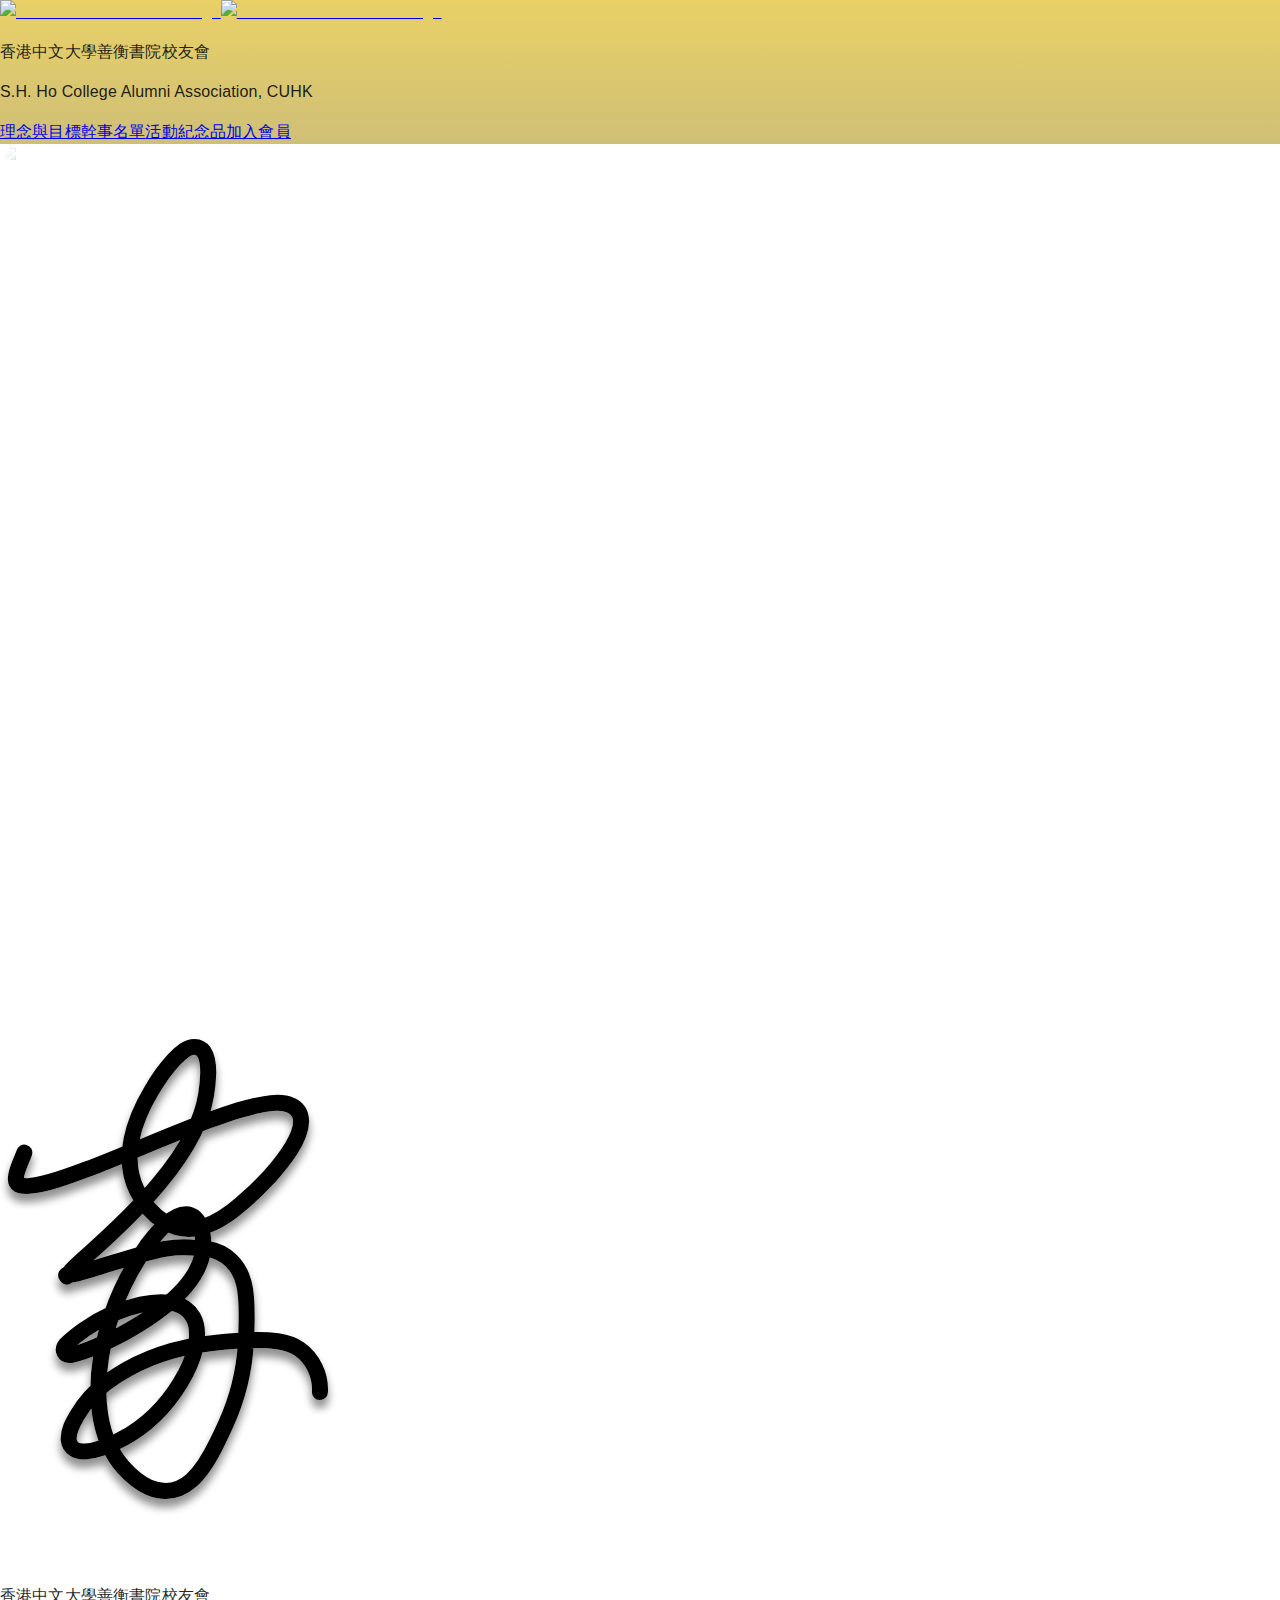
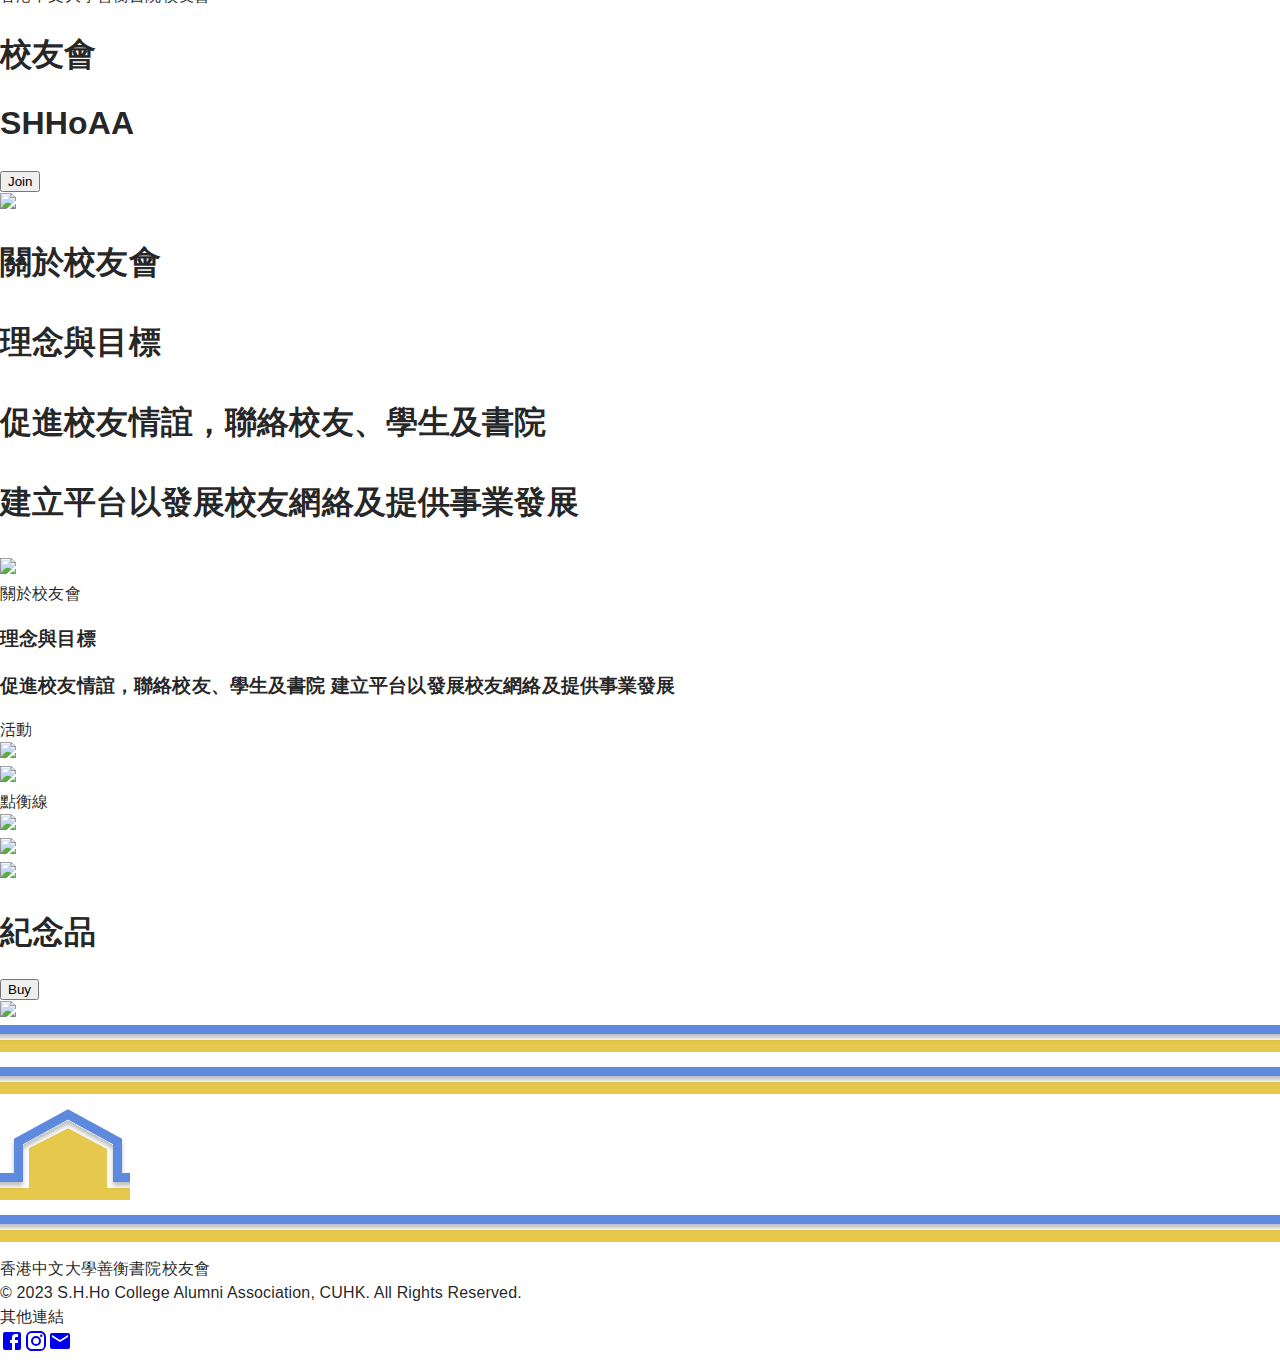
==== commit 8c26dbd5: "Updates" ====
--- a/index.html
+++ b/index.html
@@ -1 +1 @@
-<!DOCTYPE html><html lang="en"><head><meta charSet="utf-8"/><title>S.H.Ho Alumni Association</title><meta name="description" content="The Chinese University of S.H.Ho College&#x27;s Alumni Association"/><meta name="viewport" content="width=device-width, initial-scale=1"/><link rel="icon" href="/favicon.ico"/><meta name="next-head-count" content="5"/><link rel="preload" href="/alumni-web-staging/_next/static/css/bfa06eb2f2eb3570.css" as="style"/><link rel="stylesheet" href="/alumni-web-staging/_next/static/css/bfa06eb2f2eb3570.css" data-n-g=""/><noscript data-n-css=""></noscript><script defer="" nomodule="" src="/alumni-web-staging/_next/static/chunks/polyfills-c67a75d1b6f99dc8.js"></script><script src="/alumni-web-staging/_next/static/chunks/webpack-db4c89160e2c77e9.js" defer=""></script><script src="/alumni-web-staging/_next/static/chunks/framework-2c79e2a64abdb08b.js" defer=""></script><script src="/alumni-web-staging/_next/static/chunks/main-699cdb81b4afeb36.js" defer=""></script><script src="/alumni-web-staging/_next/static/chunks/pages/_app-371108343d8cc938.js" defer=""></script><script src="/alumni-web-staging/_next/static/chunks/pages/index-4c891b45546cc94d.js" defer=""></script><script src="/alumni-web-staging/_next/static/vQ9cyCXrtvoyTkPCqqp8i/_buildManifest.js" defer=""></script><script src="/alumni-web-staging/_next/static/vQ9cyCXrtvoyTkPCqqp8i/_ssgManifest.js" defer=""></script></head><body><div id="__next"><style data-emotion="css-global o6gwfi">html{-webkit-font-smoothing:antialiased;-moz-osx-font-smoothing:grayscale;box-sizing:border-box;-webkit-text-size-adjust:100%;}*,*::before,*::after{box-sizing:inherit;}strong,b{font-weight:700;}body{margin:0;color:rgba(0, 0, 0, 0.87);font-family:"Roboto","Helvetica","Arial",sans-serif;font-weight:400;font-size:1rem;line-height:1.5;letter-spacing:0.00938em;background-color:#fff;}@media print{body{background-color:#fff;}}body::backdrop{background-color:#fff;}</style><div class="shadow-xl top-0 z-10 bg-[#d0cdcd10] flex justify-center"><div class="flex justify-between max-w-[1528px] grow"><div class="flex items-center gap-12"><img alt="Home Icon of SHHo College" src="/alumni-web-staging/_next/static/media/shho-college-logo.d81fdf22.png" width="48" height="68" decoding="async" data-nimg="1" loading="lazy" style="color:transparent"/><img alt="Home Icon of SHHo College" src="/alumni-web-staging/_next/static/media/shho-alumni-association-logo.f6a9e369.png" width="48" height="68" decoding="async" data-nimg="1" loading="lazy" style="color:transparent"/><div class="text-2xl my-9"><p>香港中文大學善衡書院校友會</p><p>S.H. Ho College Alumni Association, CUHK</p></div></div><div class="flex items-center gap-4"><a href="/alumni-web-staging/vision">理念與目標</a><a href="/alumni-web-staging/committees">幹事名單</a><a href="/alumni-web-staging/events">活動</a><a href="/alumni-web-staging/souvenirs">紀念品</a><a href="/alumni-web-staging/join-us">加入會員</a></div></div></div><main><div class=""><div class="px-[4%]"><div class="max-w-[1528px] mx-auto"><div class="h-screen flex justify-center items-center gap-12"><div class="grow flex items-center justify-center"><svg width="340" height="580" viewBox="0 0 170 240" xmlns="http://www.w3.org/2000/svg"><path filter="url(#filter0_d_116_181)" class="draw-path" fill="none" stroke-width="8" stroke-linecap="round" stroke-linejoin="round" stroke="black" d="M12.1603 52.7947C11.0889 56.2586 5.43565 66.5763 9.23246 68.729C16.1941 72.1187 37.869 63.1767 45.6355 60.3164C63.5432 53.3885 83.258 44.6444 101.255 37.8748C112.383 33.817 123.695 29.4623 135.599 28.0866C142.249 27.3443 150.371 28.7745 150.554 37.1474C150.421 46.5496 140.906 57.8521 134.932 64.6464C130.362 69.657 125.46 74.3524 120.258 78.7003C109.455 88.0678 95.8827 95.7331 82.0829 87.375C76.0495 83.7032 71.5614 77.9382 68.446 71.6684C60.4672 55.4124 66.9351 36.5338 75.6397 21.9999C77.3461 19.0287 79.1999 16.1451 81.1942 13.3598C84.3738 9.08918 87.6127 4.79385 92.2044 1.67132C95.231 -0.382322 99.4673 -0.99594 101.975 2.46804C104.044 5.50149 104.113 9.45042 104.128 12.86C103.896 19.9215 102.938 26.8148 100.672 33.4607C99.5316 36.7363 98.1707 39.9305 96.5987 43.0213C91.9625 52.2206 86.013 60.4847 79.476 68.3232C68.7817 81.2587 56.3643 92.8333 43.9271 103.928C40.8759 106.729 37.7653 109.371 35.0399 112.429C34.3718 113.115 33.8362 113.919 33.46 114.8C33.46 114.8 33.46 114.77 33.46 114.716C33.4334 114.592 33.3776 114.477 33.297 114.379C33.2318 114.295 33.1493 114.226 33.0551 114.176H33.1884C34.9659 114.176 36.9013 113.617 38.6787 113.187C41.3943 112.489 45.4923 111.262 48.2374 110.44C59.3711 107.159 70.9492 102.958 82.4038 100.88C86.7803 100.143 91.2272 99.9173 95.6556 100.207C98.3372 100.268 101.011 100.514 103.659 100.944C112.877 102.428 119.607 108.916 121.873 117.952C123.571 124.385 123.428 131.417 123.305 137.939C123.211 140.908 123.132 145.184 122.925 148.128C122.115 162.038 118.746 175.678 112.986 188.36C111.588 191.433 110.186 194.461 108.685 197.539C102.143 211.074 92.1106 227.528 74.5288 220.189C69.3939 217.937 65.2071 214.132 61.5386 210.054C48.6176 195.342 47.6055 173.386 50.5333 154.883C53.9694 134.642 61.9555 115.451 73.8869 98.7616C78.0096 93.3182 86.4327 82.669 94.0214 83.6735C100.484 85.0195 101.867 94.3426 101.724 99.8256C100.558 119.664 76.7901 134.96 61.0005 143.571C53.0513 147.658 44.9442 151.8 36.1311 153.888C34.5511 154.156 32.5219 154.185 31.8998 151.756C31.8004 151.149 31.8973 150.526 32.1763 149.979C32.358 149.626 32.5783 149.294 32.8329 148.989C35.5781 145.941 38.7577 143.754 42.0016 141.359C50.5419 135.365 60.1694 131.104 70.3419 128.814C98.4847 122.782 104.572 140.196 92.9302 163.058C86.3981 175.504 76.9875 186.286 65.0244 193.769C60.5374 196.52 55.7665 198.776 50.795 200.499C48.1365 201.46 45.3588 202.051 42.5397 202.255C38.738 202.513 34.6943 200.687 34.3388 196.317C34.087 191.695 36.6199 187.632 38.7824 183.862C42.424 177.744 47.2103 172.389 52.8785 168.091C66.8314 157.699 83.3468 151.473 100.4 148.816C106.271 147.93 112.146 147.381 118.042 146.931C124.909 146.436 131.925 146.144 138.808 147.129C142.56 147.713 146.416 148.757 149.636 151.018C156.493 155.744 160.419 164.335 159.964 172.534L158.143"></path><defs><filter id="filter0_d_116_181" x="0" y="-5" width="170" height="240" filterUnits="userSpaceOnUse" color-interpolation-filters="sRGB"><feColorMatrix in="SourceAlpha" type="matrix" values="0 0 0 0 0 0 0 0 0 0 0 0 0 0 0 0 0 0 1 0" result="hardAlpha"></feColorMatrix><feOffset dy="4"></feOffset><feGaussianBlur stdDeviation="2"></feGaussianBlur><feComposite in2="hardAlpha" operator="out"></feComposite><feColorMatrix type="matrix" values="0 0 0 0 0 0 0 0 0 0 0 0 0 0 0 0 0 0 0.25 0"></feColorMatrix><feBlend mode="normal" in2="BackgroundImageFix" result="effect1_dropShadow_116_181"></feBlend><feBlend mode="normal" in="SourceGraphic" in2="effect1_dropShadow_116_181" result="shape"></feBlend></filter></defs></svg></div><div class="grow text-6xl"><div>香港中文大學善衡書院校友會</div></div></div></div></div><div class="px-[4%]"><div class="max-w-[1528px] mx-auto"><div class=" py-16 flex justify-center"><div class="flex justify-center gap-24 lg:flex-row flex-col-reverse"><div class="flex flex-col justify-center gap-8"><h1 class="text-6xl whitespace-nowrap text-center lg:text-left">校友會</h1><h1 class="text-4xl whitespace-nowrap text-center lg:text-left">SHHoAA</h1><button class="btn shadow-md border-2 p-2 font-bold text-lg shadow-lg p-4">Join</button></div><div class="grow relative shadow-2xl rounded-xl overflow-clip"><img alt="College front shot" src="/alumni-web-staging/_next/static/media/Tim-2120.1adda590.jpg" width="1620" height="1081" decoding="async" data-nimg="1" class="object-contain" loading="lazy" style="color:transparent"/></div></div></div></div></div><div class="px-[4%]"><div class="max-w-[1528px] mx-auto"><div class=" py-16 flex justify-center"><div class="flex justify-center gap-24 lg:flex-row-reverse flex-col-reverse"><div class="flex flex-col justify-center gap-8"><h1 class="text-6xl whitespace-nowrap text-center lg:text-left">關於校友會</h1><h1 class="text-4xl whitespace-nowrap text-center lg:text-left"><p class="text-xl">理念與目標</p><p class="text-xl">促進校友情誼，聯絡校友、學生及書院</p><p class="text-xl">建立平台以發展校友網絡及提供事業發展</p></h1></div><div class="grow relative shadow-2xl rounded-xl overflow-clip"><img alt="College front shot" src="/alumni-web-staging/_next/static/media/group-alumni.0f06c173.jpg" width="5184" height="3456" decoding="async" data-nimg="1" class="object-contain" loading="lazy" style="color:transparent"/></div></div></div></div></div><div class="px-[4%]"><div class="max-w-[1528px] mx-auto"><div class=" py-16 flex justify-center"><div class="flex justify-center gap-24 lg:flex-row flex-col-reverse"><div class="flex flex-col justify-center gap-8"><h1 class="text-6xl whitespace-nowrap text-center lg:text-left">校友會</h1><h1 class="text-4xl whitespace-nowrap text-center lg:text-left">SHHoAA</h1><button class="btn shadow-md border-2 p-2 font-bold text-lg shadow-lg p-4">Join</button></div><div class="grow relative shadow-2xl rounded-xl overflow-clip"><img alt="College front shot" src="/alumni-web-staging/_next/static/media/Tim-2120.1adda590.jpg" width="1620" height="1081" decoding="async" data-nimg="1" class="object-contain" loading="lazy" style="color:transparent"/></div></div></div></div></div><div class="px-[4%]"><div class="max-w-[1528px] mx-auto"><div class="text-8xl text-center py-8">關於校友會</div><div class="text-4xl pb-16"><h3>理念與目標</h3><h3>促進校友情誼，聯絡校友、學生及書院 建立平台以發展校友網絡及提供事業發展</h3></div></div></div><div class="px-[4%]"><div class="max-w-[1528px] mx-auto pb-32"><div class="text-6xl pb-16">活動 Events</div><div class="flex gap-x-24 justify-between"><div class="overflow-clip grow shadow-2xl rounded-2xl"><img alt="Dim Hang Sin" src="/alumni-web-staging/_next/static/media/dim-hang-sin-promo.12942b6b.png" width="1080" height="1080" decoding="async" data-nimg="1" class="object-contain" loading="lazy" style="color:transparent"/></div><div class="overflow-clip grow shadow-2xl rounded-2xl"><img alt="Laser Tag" src="/alumni-web-staging/_next/static/media/lasar-tag-promo.5e863c00.png" width="1080" height="1080" decoding="async" data-nimg="1" class="object-contain" loading="lazy" style="color:transparent"/></div></div></div></div><div class="px-[4%]"><div class="max-w-[1528px] mx-auto pb-32"><div class="text-8xl pb-16 text-center">點衡線</div><div class="flex justify-between"><div class="overflow-clip grow shadow-2xl"><img alt="Dim Hang Sin" src="/alumni-web-staging/_next/static/media/emery.45f7e7ee.png" width="1080" height="1080" decoding="async" data-nimg="1" class="object-contain shadow-2xl" loading="lazy" style="color:transparent"/></div><div class="overflow-clip grow shadow-2xl"><img alt="Laser Tag" src="/alumni-web-staging/_next/static/media/ggor.4449698d.png" width="1080" height="1080" decoding="async" data-nimg="1" class="object-contain" loading="lazy" style="color:transparent"/></div><div class="overflow-clip grow shadow-2xl"><img alt="Laser Tag" src="/alumni-web-staging/_next/static/media/justin.6e5100f5.png" width="1080" height="1080" decoding="async" data-nimg="1" class="object-contain" loading="lazy" style="color:transparent"/></div></div></div></div><div class="px-[4%]"><div class="max-w-[1528px] mx-auto"><div class=" py-16 flex justify-center"><div class="flex justify-center gap-24 lg:flex-row-reverse flex-col-reverse"><div class="flex flex-col justify-center gap-8"><h1 class="text-6xl whitespace-nowrap text-center lg:text-left">紀念品</h1><h1 class="text-4xl whitespace-nowrap text-center lg:text-left">BUY ONE GET NONE FREE</h1><button class="btn shadow-md border-2 p-2 font-bold text-lg shadow-lg p-4">Buy</button></div><div class="grow relative shadow-2xl rounded-xl overflow-clip"><img alt="College front shot" src="/alumni-web-staging/_next/static/media/card-holder.2b58c9c9.png" width="1080" height="1080" decoding="async" data-nimg="1" class="object-contain" loading="lazy" style="color:transparent"/></div></div></div></div></div><div class="flex items-end"><div class="grow"><div class="grow"><svg preserveAspectRatio="none" width="auto" height="35" viewBox="0 0 100 35" fill="none" xmlns="http://www.w3.org/2000/svg"><g filter="url(#:Rmf6:)"><path d="M-5 21H120" stroke="#E6C84C" stroke-width="12"></path></g><g filter="url(#:Rmf6H1:)"><path d="M-5 4.5H120" stroke="#5D89DF" stroke-width="9"></path></g><defs><filter id=":Rmf6H1:" x="-5" y="0" width="131" height="17" filterUnits="userSpaceOnUse" color-interpolation-filters="sRGB"><feFlood flood-opacity="0" result="BackgroundImageFix"></feFlood><feColorMatrix in="SourceAlpha" type="matrix" values="0 0 0 0 0 0 0 0 0 0 0 0 0 0 0 0 0 0 127 0" result="hardAlpha"></feColorMatrix><feOffset dy="4"></feOffset><feGaussianBlur stdDeviation="2"></feGaussianBlur><feComposite in2="hardAlpha" operator="out"></feComposite><feColorMatrix type="matrix" values="0 0 0 0 0 0 0 0 0 0 0 0 0 0 0 0 0 0 0.25 0"></feColorMatrix><feBlend mode="normal" in2="BackgroundImageFix" result="effect1_dropShadow_212_30"></feBlend><feBlend mode="normal" in="SourceGraphic" in2="effect1_dropShadow_212_30" result="shape"></feBlend></filter></defs></svg></div></div><div class="flex items-end max-w-[1528px] grow basis-[1528px]"><div class="grow"><svg preserveAspectRatio="none" width="auto" height="35" viewBox="0 0 100 35" fill="none" xmlns="http://www.w3.org/2000/svg"><g filter="url(#:R36f6:)"><path d="M-5 21H120" stroke="#E6C84C" stroke-width="12"></path></g><g filter="url(#:R36f6H1:)"><path d="M-5 4.5H120" stroke="#5D89DF" stroke-width="9"></path></g><defs><filter id=":R36f6H1:" x="-5" y="0" width="131" height="17" filterUnits="userSpaceOnUse" color-interpolation-filters="sRGB"><feFlood flood-opacity="0" result="BackgroundImageFix"></feFlood><feColorMatrix in="SourceAlpha" type="matrix" values="0 0 0 0 0 0 0 0 0 0 0 0 0 0 0 0 0 0 127 0" result="hardAlpha"></feColorMatrix><feOffset dy="4"></feOffset><feGaussianBlur stdDeviation="2"></feGaussianBlur><feComposite in2="hardAlpha" operator="out"></feComposite><feColorMatrix type="matrix" values="0 0 0 0 0 0 0 0 0 0 0 0 0 0 0 0 0 0 0.25 0"></feColorMatrix><feBlend mode="normal" in2="BackgroundImageFix" result="effect1_dropShadow_212_30"></feBlend><feBlend mode="normal" in="SourceGraphic" in2="effect1_dropShadow_212_30" result="shape"></feBlend></filter></defs></svg></div><svg width="130" height="99" viewBox="0 0 130 99" fill="none" xmlns="http://www.w3.org/2000/svg"><g filter="url(#filter0_d_212_31)"><path d="M35 43V85H101V43.5L68 26L35 43Z" fill="#E6C84C"></path><path d="M-5 85H35M35 85V43L68 26L101 43.5V85M35 85H101M101 85H133" stroke="#E6C84C" stroke-width="12"></path></g><g filter="url(#filter1_d_212_31)"><path d="M-5 68.5H18.5V32.5L68 5.5L117.5 32.5V68.5H133" stroke="#5D89DF" stroke-width="9"></path></g><defs><filter id="filter1_d_212_31" x="-5" y="0.0" width="138" height="80.6259" filterUnits="userSpaceOnUse" color-interpolation-filters="sRGB"><feFlood flood-opacity="0" result="BackgroundImageFix"></feFlood><feColorMatrix in="SourceAlpha" type="matrix" values="0 0 0 0 0 0 0 0 0 0 0 0 0 0 0 0 0 0 127 0" result="hardAlpha"></feColorMatrix><feOffset dy="4"></feOffset><feGaussianBlur stdDeviation="2"></feGaussianBlur><feComposite in2="hardAlpha" operator="out"></feComposite><feColorMatrix type="matrix" values="0 0 0 0 0 0 0 0 0 0 0 0 0 0 0 0 0 0 0.25 0"></feColorMatrix><feBlend mode="normal" in2="BackgroundImageFix"></feBlend><feBlend mode="normal" in="SourceGraphic" in2="effect1_dropShadow_212_31" result="shape"></feBlend></filter></defs></svg></div><div class="w-auto grow"><div class="grow"><svg preserveAspectRatio="none" width="auto" height="35" viewBox="0 0 100 35" fill="none" xmlns="http://www.w3.org/2000/svg"><g filter="url(#:R1mf6:)"><path d="M-5 21H120" stroke="#E6C84C" stroke-width="12"></path></g><g filter="url(#:R1mf6H1:)"><path d="M-5 4.5H120" stroke="#5D89DF" stroke-width="9"></path></g><defs><filter id=":R1mf6H1:" x="-5" y="0" width="131" height="17" filterUnits="userSpaceOnUse" color-interpolation-filters="sRGB"><feFlood flood-opacity="0" result="BackgroundImageFix"></feFlood><feColorMatrix in="SourceAlpha" type="matrix" values="0 0 0 0 0 0 0 0 0 0 0 0 0 0 0 0 0 0 127 0" result="hardAlpha"></feColorMatrix><feOffset dy="4"></feOffset><feGaussianBlur stdDeviation="2"></feGaussianBlur><feComposite in2="hardAlpha" operator="out"></feComposite><feColorMatrix type="matrix" values="0 0 0 0 0 0 0 0 0 0 0 0 0 0 0 0 0 0 0.25 0"></feColorMatrix><feBlend mode="normal" in2="BackgroundImageFix" result="effect1_dropShadow_212_30"></feBlend><feBlend mode="normal" in="SourceGraphic" in2="effect1_dropShadow_212_30" result="shape"></feBlend></filter></defs></svg></div></div></div><div class="bg-[#E6C84C] mt-[-12px] pb-32"><div class="px-[4%]"><div class="max-w-[1528px] mx-auto"></div></div></div></div></main></div><script id="__NEXT_DATA__" type="application/json">{"props":{"pageProps":{}},"page":"/","query":{},"buildId":"vQ9cyCXrtvoyTkPCqqp8i","assetPrefix":"/alumni-web-staging","nextExport":true,"autoExport":true,"isFallback":false,"scriptLoader":[]}</script></body></html>+<!DOCTYPE html><html lang="en"><head><meta charSet="utf-8"/><title>S.H.Ho Alumni Association</title><meta name="description" content="The Chinese University of S.H.Ho College&#x27;s Alumni Association"/><meta name="viewport" content="width=device-width, initial-scale=1"/><link rel="icon" href="/favicon.ico"/><meta name="next-head-count" content="5"/><link rel="preload" href="/alumni-web-staging/_next/static/css/118f89ca4dcb873a.css" as="style"/><link rel="stylesheet" href="/alumni-web-staging/_next/static/css/118f89ca4dcb873a.css" data-n-g=""/><noscript data-n-css=""></noscript><script defer="" nomodule="" src="/alumni-web-staging/_next/static/chunks/polyfills-c67a75d1b6f99dc8.js"></script><script src="/alumni-web-staging/_next/static/chunks/webpack-db4c89160e2c77e9.js" defer=""></script><script src="/alumni-web-staging/_next/static/chunks/framework-2c79e2a64abdb08b.js" defer=""></script><script src="/alumni-web-staging/_next/static/chunks/main-699cdb81b4afeb36.js" defer=""></script><script src="/alumni-web-staging/_next/static/chunks/pages/_app-d1a097b4ca16a371.js" defer=""></script><script src="/alumni-web-staging/_next/static/chunks/73-47463be333000079.js" defer=""></script><script src="/alumni-web-staging/_next/static/chunks/pages/index-dbf16d7201b05caf.js" defer=""></script><script src="/alumni-web-staging/_next/static/ugcy8d7tfuCrgifCJmReG/_buildManifest.js" defer=""></script><script src="/alumni-web-staging/_next/static/ugcy8d7tfuCrgifCJmReG/_ssgManifest.js" defer=""></script></head><body><div id="__next"><style data-emotion="css-global o6gwfi">html{-webkit-font-smoothing:antialiased;-moz-osx-font-smoothing:grayscale;box-sizing:border-box;-webkit-text-size-adjust:100%;}*,*::before,*::after{box-sizing:inherit;}strong,b{font-weight:700;}body{margin:0;color:rgba(0, 0, 0, 0.87);font-family:"Roboto","Helvetica","Arial",sans-serif;font-weight:400;font-size:1rem;line-height:1.5;letter-spacing:0.00938em;background-color:#fff;}@media print{body{background-color:#fff;}}body::backdrop{background-color:#fff;}</style><div class="shadow-xl fixed w-full top-0 z-10 bg-[#d0cdcd10] px-[4%]" style="background:linear-gradient(180deg, rgba(229,200,76,0.85) 0%, rgba(199,180,95,0.85))"><div class="relative px-[4%]"><div class="absolute p-[-128px]"></div><div class="max-w-[1528px] mx-auto flex justify-between py-6 md:py-8"><div class="flex items-center gap-4 md:gap-8 lg:gap-12"><a href="/alumni-web-staging"><img alt="Home Icon of SHHo College" src="/alumni-web-staging/_next/static/media/shho-alumni-association-logo.f6a9e369.png" width="48" height="68" decoding="async" data-nimg="1" loading="lazy" style="color:transparent"/></a><a href="https://www.shho.cuhk.edu.hk/tc/" target="_blank" rel="noopener noreferrer"><img alt="Home Icon of SHHo College" src="/alumni-web-staging/_next/static/media/shho-college-logo.d81fdf22.png" width="48" height="68" decoding="async" data-nimg="1" class="hidden md:block" loading="lazy" style="color:transparent"/></a><div class="text-xl md:text-2xl"><p class="hidden lg:block">香港中文大學善衡書院校友會</p><p>S.H. Ho College Alumni Association, CUHK</p></div></div><div class="items-center gap-4 hidden xl:flex"><a class="hover:underline" href="/alumni-web-staging#about">理念與目標</a><a class="hover:underline" href="https://www.shho.cuhk.edu.hk/tc/organization/people/alumni/alumni-association/" target="_blank" rel="noopener noreferrer">幹事名單</a><a class="hover:underline" href="/alumni-web-staging#event">活動</a><a class="hover:underline" href="/alumni-web-staging#souvenirs">紀念品</a><a class="hover:underline" href="https://docs.google.com/forms/d/e/1FAIpQLSeuqFTRuumVpAQph5JKCPKlGnX9xeuxBa9apvD6a_Jowk5UwA/viewform" target="_blank" rel="noopener noreferrer">加入會員</a></div></div></div></div><main><div><div class="relative overflow-clip"><div class="absolute opacity-10 h-full flex left-[50%] translate-x-[-50%]" style="aspect-ratio:3/2"><img id="backdrop" alt="Sin Grass" src="/alumni-web-staging/_next/static/media/Tim-1808-2.6004bba0.jpg" width="1920" height="1280" decoding="async" data-nimg="1" loading="lazy" style="color:transparent;-webkit-mask-image:-webkit-radial-gradient(circle, rgba(255,255,255,1) 0%, rgba(255,255,255,0.3) 50%, rgba(255,255,255,0) 90%);mask-image:radial-gradient(circle, rgba(255,255,255,1) 0%, rgba(255,255,255,0) 50%))"/></div><div class="h-screen px-[4%] max-w-[1528px] mx-auto flex flex-col lg:flex-row justify-center items-center lg:gap-12"><div class="lg:grow flex items-center justify-center"><svg width="340" height="580" viewBox="0 0 170 240" xmlns="http://www.w3.org/2000/svg"><path filter="url(#filter0_d_116_181)" class="draw-path" fill="none" stroke-width="8" stroke-linecap="round" stroke-linejoin="round" stroke="black" d="M12.1603 52.7947C11.0889 56.2586 5.43565 66.5763 9.23246 68.729C16.1941 72.1187 37.869 63.1767 45.6355 60.3164C63.5432 53.3885 83.258 44.6444 101.255 37.8748C112.383 33.817 123.695 29.4623 135.599 28.0866C142.249 27.3443 150.371 28.7745 150.554 37.1474C150.421 46.5496 140.906 57.8521 134.932 64.6464C130.362 69.657 125.46 74.3524 120.258 78.7003C109.455 88.0678 95.8827 95.7331 82.0829 87.375C76.0495 83.7032 71.5614 77.9382 68.446 71.6684C60.4672 55.4124 66.9351 36.5338 75.6397 21.9999C77.3461 19.0287 79.1999 16.1451 81.1942 13.3598C84.3738 9.08918 87.6127 4.79385 92.2044 1.67132C95.231 -0.382322 99.4673 -0.99594 101.975 2.46804C104.044 5.50149 104.113 9.45042 104.128 12.86C103.896 19.9215 102.938 26.8148 100.672 33.4607C99.5316 36.7363 98.1707 39.9305 96.5987 43.0213C91.9625 52.2206 86.013 60.4847 79.476 68.3232C68.7817 81.2587 56.3643 92.8333 43.9271 103.928C40.8759 106.729 37.7653 109.371 35.0399 112.429C34.3718 113.115 33.8362 113.919 33.46 114.8C33.46 114.8 33.46 114.77 33.46 114.716C33.4334 114.592 33.3776 114.477 33.297 114.379C33.2318 114.295 33.1493 114.226 33.0551 114.176H33.1884C34.9659 114.176 36.9013 113.617 38.6787 113.187C41.3943 112.489 45.4923 111.262 48.2374 110.44C59.3711 107.159 70.9492 102.958 82.4038 100.88C86.7803 100.143 91.2272 99.9173 95.6556 100.207C98.3372 100.268 101.011 100.514 103.659 100.944C112.877 102.428 119.607 108.916 121.873 117.952C123.571 124.385 123.428 131.417 123.305 137.939C123.211 140.908 123.132 145.184 122.925 148.128C122.115 162.038 118.746 175.678 112.986 188.36C111.588 191.433 110.186 194.461 108.685 197.539C102.143 211.074 92.1106 227.528 74.5288 220.189C69.3939 217.937 65.2071 214.132 61.5386 210.054C48.6176 195.342 47.6055 173.386 50.5333 154.883C53.9694 134.642 61.9555 115.451 73.8869 98.7616C78.0096 93.3182 86.4327 82.669 94.0214 83.6735C100.484 85.0195 101.867 94.3426 101.724 99.8256C100.558 119.664 76.7901 134.96 61.0005 143.571C53.0513 147.658 44.9442 151.8 36.1311 153.888C34.5511 154.156 32.5219 154.185 31.8998 151.756C31.8004 151.149 31.8973 150.526 32.1763 149.979C32.358 149.626 32.5783 149.294 32.8329 148.989C35.5781 145.941 38.7577 143.754 42.0016 141.359C50.5419 135.365 60.1694 131.104 70.3419 128.814C98.4847 122.782 104.572 140.196 92.9302 163.058C86.3981 175.504 76.9875 186.286 65.0244 193.769C60.5374 196.52 55.7665 198.776 50.795 200.499C48.1365 201.46 45.3588 202.051 42.5397 202.255C38.738 202.513 34.6943 200.687 34.3388 196.317C34.087 191.695 36.6199 187.632 38.7824 183.862C42.424 177.744 47.2103 172.389 52.8785 168.091C66.8314 157.699 83.3468 151.473 100.4 148.816C106.271 147.93 112.146 147.381 118.042 146.931C124.909 146.436 131.925 146.144 138.808 147.129C142.56 147.713 146.416 148.757 149.636 151.018C156.493 155.744 160.419 164.335 159.964 172.534L158.143"></path><defs><filter id="filter0_d_116_181" x="0" y="-5" width="170" height="240" filterUnits="userSpaceOnUse" color-interpolation-filters="sRGB"><feColorMatrix in="SourceAlpha" type="matrix" values="0 0 0 0 0 0 0 0 0 0 0 0 0 0 0 0 0 0 1 0" result="hardAlpha"></feColorMatrix><feOffset dy="4"></feOffset><feGaussianBlur stdDeviation="2"></feGaussianBlur><feComposite in2="hardAlpha" operator="out"></feComposite><feColorMatrix type="matrix" values="0 0 0 0 0 0 0 0 0 0 0 0 0 0 0 0 0 0 0.25 0"></feColorMatrix><feBlend mode="normal" in2="BackgroundImageFix" result="effect1_dropShadow_116_181"></feBlend><feBlend mode="normal" in="SourceGraphic" in2="effect1_dropShadow_116_181" result="shape"></feBlend></filter></defs></svg></div><div class="lg:grow text-4xl text-center lg:text-6xl "><div>香港中文大學善衡書院校友會</div></div></div></div><div class="relative px-[4%]"><div class="absolute p-[-128px]"></div><div class="max-w-[1528px] mx-auto"><div class=" py-16 flex justify-center"><div class="flex justify-center gap-24 lg:flex-row flex-col-reverse"><div class="flex flex-col justify-center gap-8"><h1 class="text-4xl lg:text-6xl whitespace-nowrap text-center lg:text-left">校友會</h1><h1 class="text-4xl whitespace-nowrap text-center lg:text-left">SHHoAA</h1><button class="btn shadow-md border-2 p-2 font-bold text-lg shadow-lg p-4">Join</button></div><div class="grow relative shadow-2xl rounded-xl overflow-clip"><img alt="College front shot" src="/alumni-web-staging/_next/static/media/Tim-2120.1adda590.jpg" width="1620" height="1081" decoding="async" data-nimg="1" class="object-contain" loading="lazy" style="color:transparent"/></div></div></div></div></div><div class="relative px-[4%]"><div id="about" class="absolute p-[-128px]"></div><div class="max-w-[1528px] mx-auto"><div class=" py-16 flex justify-center"><div class="flex justify-center gap-24 lg:flex-row-reverse flex-col-reverse"><div class="flex flex-col justify-center gap-8"><h1 class="text-4xl lg:text-6xl whitespace-nowrap text-center lg:text-left">關於校友會</h1><h1 class="text-4xl whitespace-nowrap text-center lg:text-left"><p class="text-xl">理念與目標</p><p class="text-xl">促進校友情誼，聯絡校友、學生及書院</p><p class="text-xl">建立平台以發展校友網絡及提供事業發展</p></h1></div><div class="grow relative shadow-2xl rounded-xl overflow-clip"><img alt="College front shot" src="/alumni-web-staging/_next/static/media/group-alumni.0f06c173.jpg" width="5184" height="3456" decoding="async" data-nimg="1" class="object-contain" loading="lazy" style="color:transparent"/></div></div></div></div></div><div class="relative px-[4%]"><div class="absolute p-[-128px]"></div><div class="max-w-[1528px] mx-auto"><div class="text-6xl lg:text-8xl text-center py-8">關於校友會</div><div class="text-2xl lg:text-4xl pb-16"><h3>理念與目標</h3><h3>促進校友情誼，聯絡校友、學生及書院 建立平台以發展校友網絡及提供事業發展</h3></div></div></div><div class="relative px-[4%]"><div id="event" class="absolute p-[-128px]"></div><div class="max-w-[1528px] mx-auto py-8 pb-24"><div class="text-4xl lg:text-6xl pb-16">活動</div><div class="flex flex-col lg:flex-row gap-8 lg:gap-24 justify-between"><div class="overflow-clip grow shadow-2xl rounded-2xl"><img alt="Dim Hang Sin" src="/alumni-web-staging/_next/static/media/dim-hang-sin-promo.12942b6b.png" width="1080" height="1080" decoding="async" data-nimg="1" class="object-contain" loading="lazy" style="color:transparent"/></div><div class="overflow-clip grow shadow-2xl rounded-2xl"><img alt="Laser Tag" src="/alumni-web-staging/_next/static/media/lasar-tag-promo.5e863c00.png" width="1080" height="1080" decoding="async" data-nimg="1" class="object-contain" loading="lazy" style="color:transparent"/></div></div></div></div><div class="relative px-[4%]"><div class="absolute p-[-128px]"></div><div class="max-w-[1528px] mx-auto pb-12 lg:pb-32"><div class="text-6xl lg:text-8xl pb-16 text-center">點衡線</div><div class="flex flex-col lg:flex-row justify-between"><div class="overflow-clip grow shadow-2xl"><img alt="Dim Hang Sin" src="/alumni-web-staging/_next/static/media/emery.45f7e7ee.png" width="1080" height="1080" decoding="async" data-nimg="1" class="object-contain shadow-2xl" loading="lazy" style="color:transparent"/></div><div class="overflow-clip grow shadow-2xl"><img alt="Laser Tag" src="/alumni-web-staging/_next/static/media/ggor.4449698d.png" width="1080" height="1080" decoding="async" data-nimg="1" class="object-contain" loading="lazy" style="color:transparent"/></div><div class="overflow-clip grow shadow-2xl"><img alt="Laser Tag" src="/alumni-web-staging/_next/static/media/justin.6e5100f5.png" width="1080" height="1080" decoding="async" data-nimg="1" class="object-contain" loading="lazy" style="color:transparent"/></div></div></div></div><div class="relative px-[4%]"><div id="souvenirs" class="absolute p-[-128px]"></div><div class="max-w-[1528px] mx-auto"><div class=" py-16 flex justify-center"><div class="flex justify-center gap-24 lg:flex-row-reverse flex-col-reverse"><div class="flex flex-col justify-center gap-8"><h1 class="text-4xl lg:text-6xl whitespace-nowrap text-center lg:text-left">紀念品</h1><h1 class="text-4xl whitespace-nowrap text-center lg:text-left"></h1><button class="btn shadow-md border-2 p-2 font-bold text-lg shadow-lg p-4">Buy</button></div><div class="grow relative shadow-2xl rounded-xl overflow-clip"><img alt="College front shot" src="/alumni-web-staging/_next/static/media/card-holder.2b58c9c9.png" width="1080" height="1080" decoding="async" data-nimg="1" class="object-contain" loading="lazy" style="color:transparent"/></div></div></div></div></div><div class="flex items-end"><div class="grow"><svg preserveAspectRatio="none" width="auto" height="35" viewBox="0 0 100 35" fill="none" xmlns="http://www.w3.org/2000/svg"><g filter="url(#:Rm76:)"><path d="M-5 21H120" stroke="#E6C84C" stroke-width="12"></path></g><g filter="url(#:Rm76H1:)"><path d="M-5 4.5H120" stroke="#5D89DF" stroke-width="9"></path></g><defs><filter id=":Rm76H1:" x="-5" y="0" width="131" height="17" filterUnits="userSpaceOnUse" color-interpolation-filters="sRGB"><feFlood flood-opacity="0" result="BackgroundImageFix"></feFlood><feColorMatrix in="SourceAlpha" type="matrix" values="0 0 0 0 0 0 0 0 0 0 0 0 0 0 0 0 0 0 127 0" result="hardAlpha"></feColorMatrix><feOffset dy="4"></feOffset><feGaussianBlur stdDeviation="2"></feGaussianBlur><feComposite in2="hardAlpha" operator="out"></feComposite><feColorMatrix type="matrix" values="0 0 0 0 0 0 0 0 0 0 0 0 0 0 0 0 0 0 0.25 0"></feColorMatrix><feBlend mode="normal" in2="BackgroundImageFix" result="effect1_dropShadow_212_30"></feBlend><feBlend mode="normal" in="SourceGraphic" in2="effect1_dropShadow_212_30" result="shape"></feBlend></filter></defs></svg></div><div class="flex items-end max-w-[1528px] grow basis-[1528px]"><svg preserveAspectRatio="none" width="auto" height="35" viewBox="0 0 100 35" fill="none" xmlns="http://www.w3.org/2000/svg"><g filter="url(#:R3676:)"><path d="M-5 21H120" stroke="#E6C84C" stroke-width="12"></path></g><g filter="url(#:R3676H1:)"><path d="M-5 4.5H120" stroke="#5D89DF" stroke-width="9"></path></g><defs><filter id=":R3676H1:" x="-5" y="0" width="131" height="17" filterUnits="userSpaceOnUse" color-interpolation-filters="sRGB"><feFlood flood-opacity="0" result="BackgroundImageFix"></feFlood><feColorMatrix in="SourceAlpha" type="matrix" values="0 0 0 0 0 0 0 0 0 0 0 0 0 0 0 0 0 0 127 0" result="hardAlpha"></feColorMatrix><feOffset dy="4"></feOffset><feGaussianBlur stdDeviation="2"></feGaussianBlur><feComposite in2="hardAlpha" operator="out"></feComposite><feColorMatrix type="matrix" values="0 0 0 0 0 0 0 0 0 0 0 0 0 0 0 0 0 0 0.25 0"></feColorMatrix><feBlend mode="normal" in2="BackgroundImageFix" result="effect1_dropShadow_212_30"></feBlend><feBlend mode="normal" in="SourceGraphic" in2="effect1_dropShadow_212_30" result="shape"></feBlend></filter></defs></svg><div class="grow"><svg width="130" height="99" viewBox="0 0 130 99" fill="none" xmlns="http://www.w3.org/2000/svg"><g filter="url(#:R5676:)"><path d="M35 43V85H101V43.5L68 26L35 43Z" fill="#E6C84C"></path><path d="M-5 85H35M35 85V43L68 26L101 43.5V85M35 85H101M101 85H133" stroke="#E6C84C" stroke-width="12"></path></g><g filter="url(#:R5676H1:)"><path d="M-5 68.5H18.5V32.5L68 5.5L117.5 32.5V68.5H133" stroke="#5D89DF" stroke-width="9"></path></g><defs><filter id=":R5676H1:" x="-5" y="0.0" width="138" height="80.6259" filterUnits="userSpaceOnUse" color-interpolation-filters="sRGB"><feFlood flood-opacity="0" result="BackgroundImageFix"></feFlood><feColorMatrix in="SourceAlpha" type="matrix" values="0 0 0 0 0 0 0 0 0 0 0 0 0 0 0 0 0 0 127 0" result="hardAlpha"></feColorMatrix><feOffset dy="4"></feOffset><feGaussianBlur stdDeviation="2"></feGaussianBlur><feComposite in2="hardAlpha" operator="out"></feComposite><feColorMatrix type="matrix" values="0 0 0 0 0 0 0 0 0 0 0 0 0 0 0 0 0 0 0.25 0"></feColorMatrix><feBlend mode="normal" in2="BackgroundImageFix"></feBlend><feBlend mode="normal" in="SourceGraphic" in2="effect1_dropShadow_212_31" result="shape"></feBlend></filter></defs></svg></div></div><div class="w-auto grow"><svg preserveAspectRatio="none" width="auto" height="35" viewBox="0 0 100 35" fill="none" xmlns="http://www.w3.org/2000/svg"><g filter="url(#:R1m76:)"><path d="M-5 21H120" stroke="#E6C84C" stroke-width="12"></path></g><g filter="url(#:R1m76H1:)"><path d="M-5 4.5H120" stroke="#5D89DF" stroke-width="9"></path></g><defs><filter id=":R1m76H1:" x="-5" y="0" width="131" height="17" filterUnits="userSpaceOnUse" color-interpolation-filters="sRGB"><feFlood flood-opacity="0" result="BackgroundImageFix"></feFlood><feColorMatrix in="SourceAlpha" type="matrix" values="0 0 0 0 0 0 0 0 0 0 0 0 0 0 0 0 0 0 127 0" result="hardAlpha"></feColorMatrix><feOffset dy="4"></feOffset><feGaussianBlur stdDeviation="2"></feGaussianBlur><feComposite in2="hardAlpha" operator="out"></feComposite><feColorMatrix type="matrix" values="0 0 0 0 0 0 0 0 0 0 0 0 0 0 0 0 0 0 0.25 0"></feColorMatrix><feBlend mode="normal" in2="BackgroundImageFix" result="effect1_dropShadow_212_30"></feBlend><feBlend mode="normal" in="SourceGraphic" in2="effect1_dropShadow_212_30" result="shape"></feBlend></filter></defs></svg></div></div><div class="bg-[#E6C84C] mt-[-12px] py-12"><div class="relative px-[4%]"><div class="absolute p-[-128px]"></div><div class="max-w-[1528px] mx-auto flex justify-between gap-8"><div class="text-xl"><div>香港中文大學善衡書院校友會</div><div class="text-lg text-gray-700">© 2023 S.H.Ho College Alumni Association, CUHK. All Rights Reserved.</div></div><div><div class="text-xl mb-4">其他連結</div><div class="flex gap-4 justify-end"><a href="https://www.facebook.com/SHHOAlumni" target="_blank" rel="noopener noreferrer"><style data-emotion="css i4bv87-MuiSvgIcon-root">.css-i4bv87-MuiSvgIcon-root{-webkit-user-select:none;-moz-user-select:none;-ms-user-select:none;user-select:none;width:1em;height:1em;display:inline-block;fill:currentColor;-webkit-flex-shrink:0;-ms-flex-negative:0;flex-shrink:0;-webkit-transition:fill 200ms cubic-bezier(0.4, 0, 0.2, 1) 0ms;transition:fill 200ms cubic-bezier(0.4, 0, 0.2, 1) 0ms;font-size:1.5rem;}</style><svg class="MuiSvgIcon-root MuiSvgIcon-fontSizeMedium css-i4bv87-MuiSvgIcon-root" focusable="false" aria-hidden="true" viewBox="0 0 24 24" data-testid="FacebookIcon"><path d="M5 3h14a2 2 0 0 1 2 2v14a2 2 0 0 1-2 2H5a2 2 0 0 1-2-2V5a2 2 0 0 1 2-2m13 2h-2.5A3.5 3.5 0 0 0 12 8.5V11h-2v3h2v7h3v-7h3v-3h-3V9a1 1 0 0 1 1-1h2V5z"></path></svg></a><a href="https://www.instagram.com/shhoalumni/" target="_blank" rel="noopener noreferrer"><style data-emotion="css i4bv87-MuiSvgIcon-root">.css-i4bv87-MuiSvgIcon-root{-webkit-user-select:none;-moz-user-select:none;-ms-user-select:none;user-select:none;width:1em;height:1em;display:inline-block;fill:currentColor;-webkit-flex-shrink:0;-ms-flex-negative:0;flex-shrink:0;-webkit-transition:fill 200ms cubic-bezier(0.4, 0, 0.2, 1) 0ms;transition:fill 200ms cubic-bezier(0.4, 0, 0.2, 1) 0ms;font-size:1.5rem;}</style><svg class="MuiSvgIcon-root MuiSvgIcon-fontSizeMedium css-i4bv87-MuiSvgIcon-root" focusable="false" aria-hidden="true" viewBox="0 0 24 24" data-testid="InstagramIcon"><path d="M7.8 2h8.4C19.4 2 22 4.6 22 7.8v8.4a5.8 5.8 0 0 1-5.8 5.8H7.8C4.6 22 2 19.4 2 16.2V7.8A5.8 5.8 0 0 1 7.8 2m-.2 2A3.6 3.6 0 0 0 4 7.6v8.8C4 18.39 5.61 20 7.6 20h8.8a3.6 3.6 0 0 0 3.6-3.6V7.6C20 5.61 18.39 4 16.4 4H7.6m9.65 1.5a1.25 1.25 0 0 1 1.25 1.25A1.25 1.25 0 0 1 17.25 8 1.25 1.25 0 0 1 16 6.75a1.25 1.25 0 0 1 1.25-1.25M12 7a5 5 0 0 1 5 5 5 5 0 0 1-5 5 5 5 0 0 1-5-5 5 5 0 0 1 5-5m0 2a3 3 0 0 0-3 3 3 3 0 0 0 3 3 3 3 0 0 0 3-3 3 3 0 0 0-3-3z"></path></svg></a><a href="mailto:alumni.shho@gmail.com" target="_blank" rel="noopener noreferrer"><style data-emotion="css i4bv87-MuiSvgIcon-root">.css-i4bv87-MuiSvgIcon-root{-webkit-user-select:none;-moz-user-select:none;-ms-user-select:none;user-select:none;width:1em;height:1em;display:inline-block;fill:currentColor;-webkit-flex-shrink:0;-ms-flex-negative:0;flex-shrink:0;-webkit-transition:fill 200ms cubic-bezier(0.4, 0, 0.2, 1) 0ms;transition:fill 200ms cubic-bezier(0.4, 0, 0.2, 1) 0ms;font-size:1.5rem;}</style><svg class="MuiSvgIcon-root MuiSvgIcon-fontSizeMedium css-i4bv87-MuiSvgIcon-root" focusable="false" aria-hidden="true" viewBox="0 0 24 24" data-testid="EmailIcon"><path d="M20 4H4c-1.1 0-1.99.9-1.99 2L2 18c0 1.1.9 2 2 2h16c1.1 0 2-.9 2-2V6c0-1.1-.9-2-2-2zm0 4-8 5-8-5V6l8 5 8-5v2z"></path></svg></a></div></div></div></div></div></div></main></div><script id="__NEXT_DATA__" type="application/json">{"props":{"pageProps":{}},"page":"/","query":{},"buildId":"ugcy8d7tfuCrgifCJmReG","assetPrefix":"/alumni-web-staging","nextExport":true,"autoExport":true,"isFallback":false,"scriptLoader":[]}</script></body></html>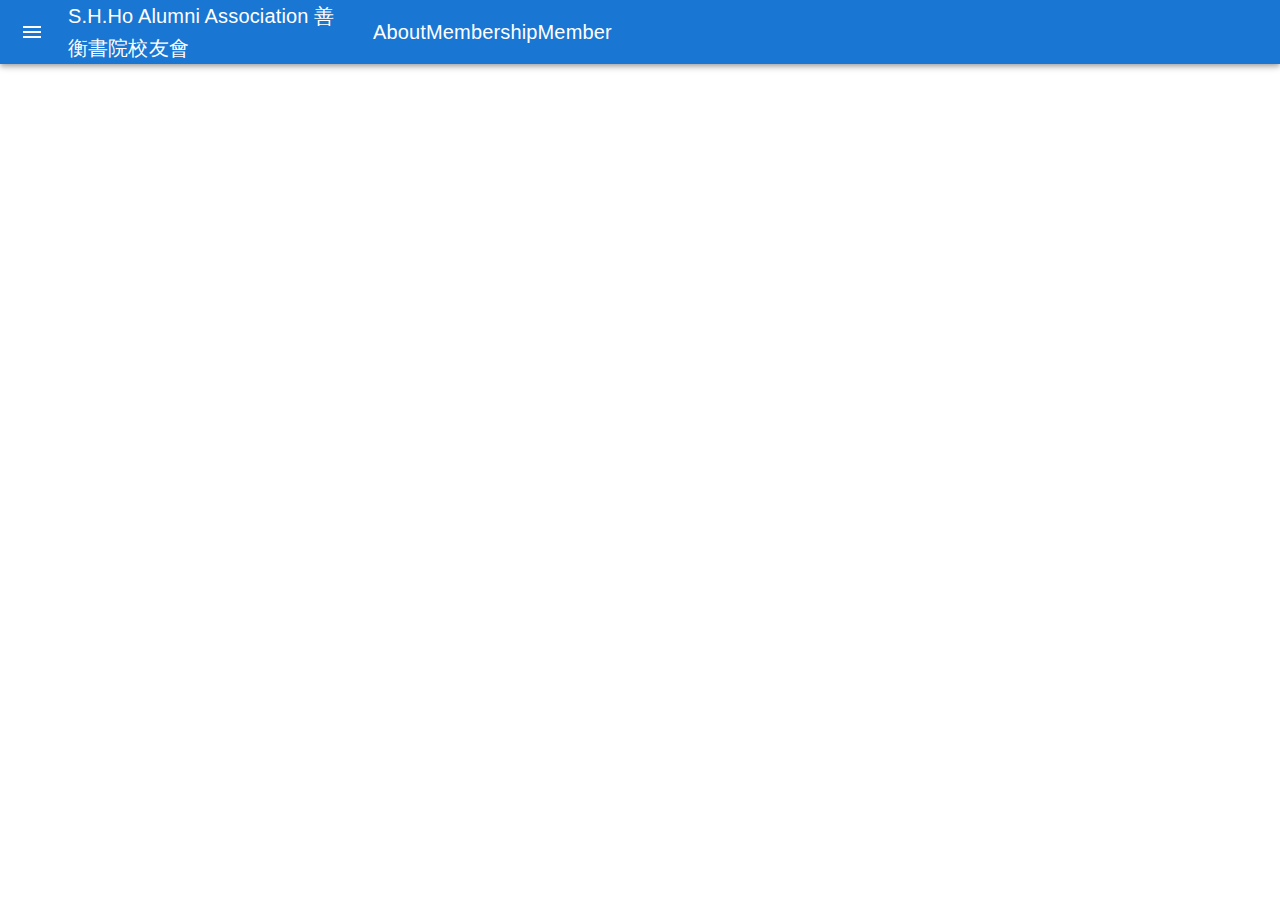
==== commit d0ef8f11: "Updates" ====
--- a/index.html
+++ b/index.html
@@ -1 +1 @@
-<!DOCTYPE html><html lang="en"><head><meta charSet="utf-8"/><title>S.H.Ho Alumni Association</title><meta name="description" content="The Chinese University of S.H.Ho College&#x27;s Alumni Association"/><meta name="viewport" content="width=device-width, initial-scale=1"/><link rel="icon" href="/favicon.ico"/><meta name="next-head-count" content="5"/><link rel="preload" href="/alumni-web-staging/_next/static/css/118f89ca4dcb873a.css" as="style"/><link rel="stylesheet" href="/alumni-web-staging/_next/static/css/118f89ca4dcb873a.css" data-n-g=""/><noscript data-n-css=""></noscript><script defer="" nomodule="" src="/alumni-web-staging/_next/static/chunks/polyfills-c67a75d1b6f99dc8.js"></script><script src="/alumni-web-staging/_next/static/chunks/webpack-db4c89160e2c77e9.js" defer=""></script><script src="/alumni-web-staging/_next/static/chunks/framework-2c79e2a64abdb08b.js" defer=""></script><script src="/alumni-web-staging/_next/static/chunks/main-699cdb81b4afeb36.js" defer=""></script><script src="/alumni-web-staging/_next/static/chunks/pages/_app-d1a097b4ca16a371.js" defer=""></script><script src="/alumni-web-staging/_next/static/chunks/73-47463be333000079.js" defer=""></script><script src="/alumni-web-staging/_next/static/chunks/pages/index-dbf16d7201b05caf.js" defer=""></script><script src="/alumni-web-staging/_next/static/ugcy8d7tfuCrgifCJmReG/_buildManifest.js" defer=""></script><script src="/alumni-web-staging/_next/static/ugcy8d7tfuCrgifCJmReG/_ssgManifest.js" defer=""></script></head><body><div id="__next"><style data-emotion="css-global o6gwfi">html{-webkit-font-smoothing:antialiased;-moz-osx-font-smoothing:grayscale;box-sizing:border-box;-webkit-text-size-adjust:100%;}*,*::before,*::after{box-sizing:inherit;}strong,b{font-weight:700;}body{margin:0;color:rgba(0, 0, 0, 0.87);font-family:"Roboto","Helvetica","Arial",sans-serif;font-weight:400;font-size:1rem;line-height:1.5;letter-spacing:0.00938em;background-color:#fff;}@media print{body{background-color:#fff;}}body::backdrop{background-color:#fff;}</style><div class="shadow-xl fixed w-full top-0 z-10 bg-[#d0cdcd10] px-[4%]" style="background:linear-gradient(180deg, rgba(229,200,76,0.85) 0%, rgba(199,180,95,0.85))"><div class="relative px-[4%]"><div class="absolute p-[-128px]"></div><div class="max-w-[1528px] mx-auto flex justify-between py-6 md:py-8"><div class="flex items-center gap-4 md:gap-8 lg:gap-12"><a href="/alumni-web-staging"><img alt="Home Icon of SHHo College" src="/alumni-web-staging/_next/static/media/shho-alumni-association-logo.f6a9e369.png" width="48" height="68" decoding="async" data-nimg="1" loading="lazy" style="color:transparent"/></a><a href="https://www.shho.cuhk.edu.hk/tc/" target="_blank" rel="noopener noreferrer"><img alt="Home Icon of SHHo College" src="/alumni-web-staging/_next/static/media/shho-college-logo.d81fdf22.png" width="48" height="68" decoding="async" data-nimg="1" class="hidden md:block" loading="lazy" style="color:transparent"/></a><div class="text-xl md:text-2xl"><p class="hidden lg:block">香港中文大學善衡書院校友會</p><p>S.H. Ho College Alumni Association, CUHK</p></div></div><div class="items-center gap-4 hidden xl:flex"><a class="hover:underline" href="/alumni-web-staging#about">理念與目標</a><a class="hover:underline" href="https://www.shho.cuhk.edu.hk/tc/organization/people/alumni/alumni-association/" target="_blank" rel="noopener noreferrer">幹事名單</a><a class="hover:underline" href="/alumni-web-staging#event">活動</a><a class="hover:underline" href="/alumni-web-staging#souvenirs">紀念品</a><a class="hover:underline" href="https://docs.google.com/forms/d/e/1FAIpQLSeuqFTRuumVpAQph5JKCPKlGnX9xeuxBa9apvD6a_Jowk5UwA/viewform" target="_blank" rel="noopener noreferrer">加入會員</a></div></div></div></div><main><div><div class="relative overflow-clip"><div class="absolute opacity-10 h-full flex left-[50%] translate-x-[-50%]" style="aspect-ratio:3/2"><img id="backdrop" alt="Sin Grass" src="/alumni-web-staging/_next/static/media/Tim-1808-2.6004bba0.jpg" width="1920" height="1280" decoding="async" data-nimg="1" loading="lazy" style="color:transparent;-webkit-mask-image:-webkit-radial-gradient(circle, rgba(255,255,255,1) 0%, rgba(255,255,255,0.3) 50%, rgba(255,255,255,0) 90%);mask-image:radial-gradient(circle, rgba(255,255,255,1) 0%, rgba(255,255,255,0) 50%))"/></div><div class="h-screen px-[4%] max-w-[1528px] mx-auto flex flex-col lg:flex-row justify-center items-center lg:gap-12"><div class="lg:grow flex items-center justify-center"><svg width="340" height="580" viewBox="0 0 170 240" xmlns="http://www.w3.org/2000/svg"><path filter="url(#filter0_d_116_181)" class="draw-path" fill="none" stroke-width="8" stroke-linecap="round" stroke-linejoin="round" stroke="black" d="M12.1603 52.7947C11.0889 56.2586 5.43565 66.5763 9.23246 68.729C16.1941 72.1187 37.869 63.1767 45.6355 60.3164C63.5432 53.3885 83.258 44.6444 101.255 37.8748C112.383 33.817 123.695 29.4623 135.599 28.0866C142.249 27.3443 150.371 28.7745 150.554 37.1474C150.421 46.5496 140.906 57.8521 134.932 64.6464C130.362 69.657 125.46 74.3524 120.258 78.7003C109.455 88.0678 95.8827 95.7331 82.0829 87.375C76.0495 83.7032 71.5614 77.9382 68.446 71.6684C60.4672 55.4124 66.9351 36.5338 75.6397 21.9999C77.3461 19.0287 79.1999 16.1451 81.1942 13.3598C84.3738 9.08918 87.6127 4.79385 92.2044 1.67132C95.231 -0.382322 99.4673 -0.99594 101.975 2.46804C104.044 5.50149 104.113 9.45042 104.128 12.86C103.896 19.9215 102.938 26.8148 100.672 33.4607C99.5316 36.7363 98.1707 39.9305 96.5987 43.0213C91.9625 52.2206 86.013 60.4847 79.476 68.3232C68.7817 81.2587 56.3643 92.8333 43.9271 103.928C40.8759 106.729 37.7653 109.371 35.0399 112.429C34.3718 113.115 33.8362 113.919 33.46 114.8C33.46 114.8 33.46 114.77 33.46 114.716C33.4334 114.592 33.3776 114.477 33.297 114.379C33.2318 114.295 33.1493 114.226 33.0551 114.176H33.1884C34.9659 114.176 36.9013 113.617 38.6787 113.187C41.3943 112.489 45.4923 111.262 48.2374 110.44C59.3711 107.159 70.9492 102.958 82.4038 100.88C86.7803 100.143 91.2272 99.9173 95.6556 100.207C98.3372 100.268 101.011 100.514 103.659 100.944C112.877 102.428 119.607 108.916 121.873 117.952C123.571 124.385 123.428 131.417 123.305 137.939C123.211 140.908 123.132 145.184 122.925 148.128C122.115 162.038 118.746 175.678 112.986 188.36C111.588 191.433 110.186 194.461 108.685 197.539C102.143 211.074 92.1106 227.528 74.5288 220.189C69.3939 217.937 65.2071 214.132 61.5386 210.054C48.6176 195.342 47.6055 173.386 50.5333 154.883C53.9694 134.642 61.9555 115.451 73.8869 98.7616C78.0096 93.3182 86.4327 82.669 94.0214 83.6735C100.484 85.0195 101.867 94.3426 101.724 99.8256C100.558 119.664 76.7901 134.96 61.0005 143.571C53.0513 147.658 44.9442 151.8 36.1311 153.888C34.5511 154.156 32.5219 154.185 31.8998 151.756C31.8004 151.149 31.8973 150.526 32.1763 149.979C32.358 149.626 32.5783 149.294 32.8329 148.989C35.5781 145.941 38.7577 143.754 42.0016 141.359C50.5419 135.365 60.1694 131.104 70.3419 128.814C98.4847 122.782 104.572 140.196 92.9302 163.058C86.3981 175.504 76.9875 186.286 65.0244 193.769C60.5374 196.52 55.7665 198.776 50.795 200.499C48.1365 201.46 45.3588 202.051 42.5397 202.255C38.738 202.513 34.6943 200.687 34.3388 196.317C34.087 191.695 36.6199 187.632 38.7824 183.862C42.424 177.744 47.2103 172.389 52.8785 168.091C66.8314 157.699 83.3468 151.473 100.4 148.816C106.271 147.93 112.146 147.381 118.042 146.931C124.909 146.436 131.925 146.144 138.808 147.129C142.56 147.713 146.416 148.757 149.636 151.018C156.493 155.744 160.419 164.335 159.964 172.534L158.143"></path><defs><filter id="filter0_d_116_181" x="0" y="-5" width="170" height="240" filterUnits="userSpaceOnUse" color-interpolation-filters="sRGB"><feColorMatrix in="SourceAlpha" type="matrix" values="0 0 0 0 0 0 0 0 0 0 0 0 0 0 0 0 0 0 1 0" result="hardAlpha"></feColorMatrix><feOffset dy="4"></feOffset><feGaussianBlur stdDeviation="2"></feGaussianBlur><feComposite in2="hardAlpha" operator="out"></feComposite><feColorMatrix type="matrix" values="0 0 0 0 0 0 0 0 0 0 0 0 0 0 0 0 0 0 0.25 0"></feColorMatrix><feBlend mode="normal" in2="BackgroundImageFix" result="effect1_dropShadow_116_181"></feBlend><feBlend mode="normal" in="SourceGraphic" in2="effect1_dropShadow_116_181" result="shape"></feBlend></filter></defs></svg></div><div class="lg:grow text-4xl text-center lg:text-6xl "><div>香港中文大學善衡書院校友會</div></div></div></div><div class="relative px-[4%]"><div class="absolute p-[-128px]"></div><div class="max-w-[1528px] mx-auto"><div class=" py-16 flex justify-center"><div class="flex justify-center gap-24 lg:flex-row flex-col-reverse"><div class="flex flex-col justify-center gap-8"><h1 class="text-4xl lg:text-6xl whitespace-nowrap text-center lg:text-left">校友會</h1><h1 class="text-4xl whitespace-nowrap text-center lg:text-left">SHHoAA</h1><button class="btn shadow-md border-2 p-2 font-bold text-lg shadow-lg p-4">Join</button></div><div class="grow relative shadow-2xl rounded-xl overflow-clip"><img alt="College front shot" src="/alumni-web-staging/_next/static/media/Tim-2120.1adda590.jpg" width="1620" height="1081" decoding="async" data-nimg="1" class="object-contain" loading="lazy" style="color:transparent"/></div></div></div></div></div><div class="relative px-[4%]"><div id="about" class="absolute p-[-128px]"></div><div class="max-w-[1528px] mx-auto"><div class=" py-16 flex justify-center"><div class="flex justify-center gap-24 lg:flex-row-reverse flex-col-reverse"><div class="flex flex-col justify-center gap-8"><h1 class="text-4xl lg:text-6xl whitespace-nowrap text-center lg:text-left">關於校友會</h1><h1 class="text-4xl whitespace-nowrap text-center lg:text-left"><p class="text-xl">理念與目標</p><p class="text-xl">促進校友情誼，聯絡校友、學生及書院</p><p class="text-xl">建立平台以發展校友網絡及提供事業發展</p></h1></div><div class="grow relative shadow-2xl rounded-xl overflow-clip"><img alt="College front shot" src="/alumni-web-staging/_next/static/media/group-alumni.0f06c173.jpg" width="5184" height="3456" decoding="async" data-nimg="1" class="object-contain" loading="lazy" style="color:transparent"/></div></div></div></div></div><div class="relative px-[4%]"><div class="absolute p-[-128px]"></div><div class="max-w-[1528px] mx-auto"><div class="text-6xl lg:text-8xl text-center py-8">關於校友會</div><div class="text-2xl lg:text-4xl pb-16"><h3>理念與目標</h3><h3>促進校友情誼，聯絡校友、學生及書院 建立平台以發展校友網絡及提供事業發展</h3></div></div></div><div class="relative px-[4%]"><div id="event" class="absolute p-[-128px]"></div><div class="max-w-[1528px] mx-auto py-8 pb-24"><div class="text-4xl lg:text-6xl pb-16">活動</div><div class="flex flex-col lg:flex-row gap-8 lg:gap-24 justify-between"><div class="overflow-clip grow shadow-2xl rounded-2xl"><img alt="Dim Hang Sin" src="/alumni-web-staging/_next/static/media/dim-hang-sin-promo.12942b6b.png" width="1080" height="1080" decoding="async" data-nimg="1" class="object-contain" loading="lazy" style="color:transparent"/></div><div class="overflow-clip grow shadow-2xl rounded-2xl"><img alt="Laser Tag" src="/alumni-web-staging/_next/static/media/lasar-tag-promo.5e863c00.png" width="1080" height="1080" decoding="async" data-nimg="1" class="object-contain" loading="lazy" style="color:transparent"/></div></div></div></div><div class="relative px-[4%]"><div class="absolute p-[-128px]"></div><div class="max-w-[1528px] mx-auto pb-12 lg:pb-32"><div class="text-6xl lg:text-8xl pb-16 text-center">點衡線</div><div class="flex flex-col lg:flex-row justify-between"><div class="overflow-clip grow shadow-2xl"><img alt="Dim Hang Sin" src="/alumni-web-staging/_next/static/media/emery.45f7e7ee.png" width="1080" height="1080" decoding="async" data-nimg="1" class="object-contain shadow-2xl" loading="lazy" style="color:transparent"/></div><div class="overflow-clip grow shadow-2xl"><img alt="Laser Tag" src="/alumni-web-staging/_next/static/media/ggor.4449698d.png" width="1080" height="1080" decoding="async" data-nimg="1" class="object-contain" loading="lazy" style="color:transparent"/></div><div class="overflow-clip grow shadow-2xl"><img alt="Laser Tag" src="/alumni-web-staging/_next/static/media/justin.6e5100f5.png" width="1080" height="1080" decoding="async" data-nimg="1" class="object-contain" loading="lazy" style="color:transparent"/></div></div></div></div><div class="relative px-[4%]"><div id="souvenirs" class="absolute p-[-128px]"></div><div class="max-w-[1528px] mx-auto"><div class=" py-16 flex justify-center"><div class="flex justify-center gap-24 lg:flex-row-reverse flex-col-reverse"><div class="flex flex-col justify-center gap-8"><h1 class="text-4xl lg:text-6xl whitespace-nowrap text-center lg:text-left">紀念品</h1><h1 class="text-4xl whitespace-nowrap text-center lg:text-left"></h1><button class="btn shadow-md border-2 p-2 font-bold text-lg shadow-lg p-4">Buy</button></div><div class="grow relative shadow-2xl rounded-xl overflow-clip"><img alt="College front shot" src="/alumni-web-staging/_next/static/media/card-holder.2b58c9c9.png" width="1080" height="1080" decoding="async" data-nimg="1" class="object-contain" loading="lazy" style="color:transparent"/></div></div></div></div></div><div class="flex items-end"><div class="grow"><svg preserveAspectRatio="none" width="auto" height="35" viewBox="0 0 100 35" fill="none" xmlns="http://www.w3.org/2000/svg"><g filter="url(#:Rm76:)"><path d="M-5 21H120" stroke="#E6C84C" stroke-width="12"></path></g><g filter="url(#:Rm76H1:)"><path d="M-5 4.5H120" stroke="#5D89DF" stroke-width="9"></path></g><defs><filter id=":Rm76H1:" x="-5" y="0" width="131" height="17" filterUnits="userSpaceOnUse" color-interpolation-filters="sRGB"><feFlood flood-opacity="0" result="BackgroundImageFix"></feFlood><feColorMatrix in="SourceAlpha" type="matrix" values="0 0 0 0 0 0 0 0 0 0 0 0 0 0 0 0 0 0 127 0" result="hardAlpha"></feColorMatrix><feOffset dy="4"></feOffset><feGaussianBlur stdDeviation="2"></feGaussianBlur><feComposite in2="hardAlpha" operator="out"></feComposite><feColorMatrix type="matrix" values="0 0 0 0 0 0 0 0 0 0 0 0 0 0 0 0 0 0 0.25 0"></feColorMatrix><feBlend mode="normal" in2="BackgroundImageFix" result="effect1_dropShadow_212_30"></feBlend><feBlend mode="normal" in="SourceGraphic" in2="effect1_dropShadow_212_30" result="shape"></feBlend></filter></defs></svg></div><div class="flex items-end max-w-[1528px] grow basis-[1528px]"><svg preserveAspectRatio="none" width="auto" height="35" viewBox="0 0 100 35" fill="none" xmlns="http://www.w3.org/2000/svg"><g filter="url(#:R3676:)"><path d="M-5 21H120" stroke="#E6C84C" stroke-width="12"></path></g><g filter="url(#:R3676H1:)"><path d="M-5 4.5H120" stroke="#5D89DF" stroke-width="9"></path></g><defs><filter id=":R3676H1:" x="-5" y="0" width="131" height="17" filterUnits="userSpaceOnUse" color-interpolation-filters="sRGB"><feFlood flood-opacity="0" result="BackgroundImageFix"></feFlood><feColorMatrix in="SourceAlpha" type="matrix" values="0 0 0 0 0 0 0 0 0 0 0 0 0 0 0 0 0 0 127 0" result="hardAlpha"></feColorMatrix><feOffset dy="4"></feOffset><feGaussianBlur stdDeviation="2"></feGaussianBlur><feComposite in2="hardAlpha" operator="out"></feComposite><feColorMatrix type="matrix" values="0 0 0 0 0 0 0 0 0 0 0 0 0 0 0 0 0 0 0.25 0"></feColorMatrix><feBlend mode="normal" in2="BackgroundImageFix" result="effect1_dropShadow_212_30"></feBlend><feBlend mode="normal" in="SourceGraphic" in2="effect1_dropShadow_212_30" result="shape"></feBlend></filter></defs></svg><div class="grow"><svg width="130" height="99" viewBox="0 0 130 99" fill="none" xmlns="http://www.w3.org/2000/svg"><g filter="url(#:R5676:)"><path d="M35 43V85H101V43.5L68 26L35 43Z" fill="#E6C84C"></path><path d="M-5 85H35M35 85V43L68 26L101 43.5V85M35 85H101M101 85H133" stroke="#E6C84C" stroke-width="12"></path></g><g filter="url(#:R5676H1:)"><path d="M-5 68.5H18.5V32.5L68 5.5L117.5 32.5V68.5H133" stroke="#5D89DF" stroke-width="9"></path></g><defs><filter id=":R5676H1:" x="-5" y="0.0" width="138" height="80.6259" filterUnits="userSpaceOnUse" color-interpolation-filters="sRGB"><feFlood flood-opacity="0" result="BackgroundImageFix"></feFlood><feColorMatrix in="SourceAlpha" type="matrix" values="0 0 0 0 0 0 0 0 0 0 0 0 0 0 0 0 0 0 127 0" result="hardAlpha"></feColorMatrix><feOffset dy="4"></feOffset><feGaussianBlur stdDeviation="2"></feGaussianBlur><feComposite in2="hardAlpha" operator="out"></feComposite><feColorMatrix type="matrix" values="0 0 0 0 0 0 0 0 0 0 0 0 0 0 0 0 0 0 0.25 0"></feColorMatrix><feBlend mode="normal" in2="BackgroundImageFix"></feBlend><feBlend mode="normal" in="SourceGraphic" in2="effect1_dropShadow_212_31" result="shape"></feBlend></filter></defs></svg></div></div><div class="w-auto grow"><svg preserveAspectRatio="none" width="auto" height="35" viewBox="0 0 100 35" fill="none" xmlns="http://www.w3.org/2000/svg"><g filter="url(#:R1m76:)"><path d="M-5 21H120" stroke="#E6C84C" stroke-width="12"></path></g><g filter="url(#:R1m76H1:)"><path d="M-5 4.5H120" stroke="#5D89DF" stroke-width="9"></path></g><defs><filter id=":R1m76H1:" x="-5" y="0" width="131" height="17" filterUnits="userSpaceOnUse" color-interpolation-filters="sRGB"><feFlood flood-opacity="0" result="BackgroundImageFix"></feFlood><feColorMatrix in="SourceAlpha" type="matrix" values="0 0 0 0 0 0 0 0 0 0 0 0 0 0 0 0 0 0 127 0" result="hardAlpha"></feColorMatrix><feOffset dy="4"></feOffset><feGaussianBlur stdDeviation="2"></feGaussianBlur><feComposite in2="hardAlpha" operator="out"></feComposite><feColorMatrix type="matrix" values="0 0 0 0 0 0 0 0 0 0 0 0 0 0 0 0 0 0 0.25 0"></feColorMatrix><feBlend mode="normal" in2="BackgroundImageFix" result="effect1_dropShadow_212_30"></feBlend><feBlend mode="normal" in="SourceGraphic" in2="effect1_dropShadow_212_30" result="shape"></feBlend></filter></defs></svg></div></div><div class="bg-[#E6C84C] mt-[-12px] py-12"><div class="relative px-[4%]"><div class="absolute p-[-128px]"></div><div class="max-w-[1528px] mx-auto flex justify-between gap-8"><div class="text-xl"><div>香港中文大學善衡書院校友會</div><div class="text-lg text-gray-700">© 2023 S.H.Ho College Alumni Association, CUHK. All Rights Reserved.</div></div><div><div class="text-xl mb-4">其他連結</div><div class="flex gap-4 justify-end"><a href="https://www.facebook.com/SHHOAlumni" target="_blank" rel="noopener noreferrer"><style data-emotion="css i4bv87-MuiSvgIcon-root">.css-i4bv87-MuiSvgIcon-root{-webkit-user-select:none;-moz-user-select:none;-ms-user-select:none;user-select:none;width:1em;height:1em;display:inline-block;fill:currentColor;-webkit-flex-shrink:0;-ms-flex-negative:0;flex-shrink:0;-webkit-transition:fill 200ms cubic-bezier(0.4, 0, 0.2, 1) 0ms;transition:fill 200ms cubic-bezier(0.4, 0, 0.2, 1) 0ms;font-size:1.5rem;}</style><svg class="MuiSvgIcon-root MuiSvgIcon-fontSizeMedium css-i4bv87-MuiSvgIcon-root" focusable="false" aria-hidden="true" viewBox="0 0 24 24" data-testid="FacebookIcon"><path d="M5 3h14a2 2 0 0 1 2 2v14a2 2 0 0 1-2 2H5a2 2 0 0 1-2-2V5a2 2 0 0 1 2-2m13 2h-2.5A3.5 3.5 0 0 0 12 8.5V11h-2v3h2v7h3v-7h3v-3h-3V9a1 1 0 0 1 1-1h2V5z"></path></svg></a><a href="https://www.instagram.com/shhoalumni/" target="_blank" rel="noopener noreferrer"><style data-emotion="css i4bv87-MuiSvgIcon-root">.css-i4bv87-MuiSvgIcon-root{-webkit-user-select:none;-moz-user-select:none;-ms-user-select:none;user-select:none;width:1em;height:1em;display:inline-block;fill:currentColor;-webkit-flex-shrink:0;-ms-flex-negative:0;flex-shrink:0;-webkit-transition:fill 200ms cubic-bezier(0.4, 0, 0.2, 1) 0ms;transition:fill 200ms cubic-bezier(0.4, 0, 0.2, 1) 0ms;font-size:1.5rem;}</style><svg class="MuiSvgIcon-root MuiSvgIcon-fontSizeMedium css-i4bv87-MuiSvgIcon-root" focusable="false" aria-hidden="true" viewBox="0 0 24 24" data-testid="InstagramIcon"><path d="M7.8 2h8.4C19.4 2 22 4.6 22 7.8v8.4a5.8 5.8 0 0 1-5.8 5.8H7.8C4.6 22 2 19.4 2 16.2V7.8A5.8 5.8 0 0 1 7.8 2m-.2 2A3.6 3.6 0 0 0 4 7.6v8.8C4 18.39 5.61 20 7.6 20h8.8a3.6 3.6 0 0 0 3.6-3.6V7.6C20 5.61 18.39 4 16.4 4H7.6m9.65 1.5a1.25 1.25 0 0 1 1.25 1.25A1.25 1.25 0 0 1 17.25 8 1.25 1.25 0 0 1 16 6.75a1.25 1.25 0 0 1 1.25-1.25M12 7a5 5 0 0 1 5 5 5 5 0 0 1-5 5 5 5 0 0 1-5-5 5 5 0 0 1 5-5m0 2a3 3 0 0 0-3 3 3 3 0 0 0 3 3 3 3 0 0 0 3-3 3 3 0 0 0-3-3z"></path></svg></a><a href="mailto:alumni.shho@gmail.com" target="_blank" rel="noopener noreferrer"><style data-emotion="css i4bv87-MuiSvgIcon-root">.css-i4bv87-MuiSvgIcon-root{-webkit-user-select:none;-moz-user-select:none;-ms-user-select:none;user-select:none;width:1em;height:1em;display:inline-block;fill:currentColor;-webkit-flex-shrink:0;-ms-flex-negative:0;flex-shrink:0;-webkit-transition:fill 200ms cubic-bezier(0.4, 0, 0.2, 1) 0ms;transition:fill 200ms cubic-bezier(0.4, 0, 0.2, 1) 0ms;font-size:1.5rem;}</style><svg class="MuiSvgIcon-root MuiSvgIcon-fontSizeMedium css-i4bv87-MuiSvgIcon-root" focusable="false" aria-hidden="true" viewBox="0 0 24 24" data-testid="EmailIcon"><path d="M20 4H4c-1.1 0-1.99.9-1.99 2L2 18c0 1.1.9 2 2 2h16c1.1 0 2-.9 2-2V6c0-1.1-.9-2-2-2zm0 4-8 5-8-5V6l8 5 8-5v2z"></path></svg></a></div></div></div></div></div></div></main></div><script id="__NEXT_DATA__" type="application/json">{"props":{"pageProps":{}},"page":"/","query":{},"buildId":"ugcy8d7tfuCrgifCJmReG","assetPrefix":"/alumni-web-staging","nextExport":true,"autoExport":true,"isFallback":false,"scriptLoader":[]}</script></body></html>+<!DOCTYPE html><html lang="en"><head><meta charSet="utf-8"/><title>S.H.Ho Alumni Association</title><meta name="description" content="The Chinese University of S.H.Ho College&#x27;s Alumni Association"/><meta name="viewport" content="width=device-width, initial-scale=1"/><link rel="icon" href="/favicon.ico"/><meta name="next-head-count" content="5"/><link rel="preload" href="/alumni-web-staging/_next/static/css/8fa7458361092fd3.css" as="style"/><link rel="stylesheet" href="/alumni-web-staging/_next/static/css/8fa7458361092fd3.css" data-n-g=""/><noscript data-n-css=""></noscript><script defer="" nomodule="" src="/alumni-web-staging/_next/static/chunks/polyfills-c67a75d1b6f99dc8.js"></script><script src="/alumni-web-staging/_next/static/chunks/webpack-db4c89160e2c77e9.js" defer=""></script><script src="/alumni-web-staging/_next/static/chunks/framework-2c79e2a64abdb08b.js" defer=""></script><script src="/alumni-web-staging/_next/static/chunks/main-699cdb81b4afeb36.js" defer=""></script><script src="/alumni-web-staging/_next/static/chunks/pages/_app-891652dd44e1e4e1.js" defer=""></script><script src="/alumni-web-staging/_next/static/chunks/798-78a9ee1d307579d3.js" defer=""></script><script src="/alumni-web-staging/_next/static/chunks/pages/index-a9f0acb26c6426e8.js" defer=""></script><script src="/alumni-web-staging/_next/static/KNmShSqltb6vMPBBgQZfM/_buildManifest.js" defer=""></script><script src="/alumni-web-staging/_next/static/KNmShSqltb6vMPBBgQZfM/_ssgManifest.js" defer=""></script></head><body><div id="__next"><style data-emotion="css-global o6gwfi">html{-webkit-font-smoothing:antialiased;-moz-osx-font-smoothing:grayscale;box-sizing:border-box;-webkit-text-size-adjust:100%;}*,*::before,*::after{box-sizing:inherit;}strong,b{font-weight:700;}body{margin:0;color:rgba(0, 0, 0, 0.87);font-family:"Roboto","Helvetica","Arial",sans-serif;font-weight:400;font-size:1rem;line-height:1.5;letter-spacing:0.00938em;background-color:#fff;}@media print{body{background-color:#fff;}}body::backdrop{background-color:#fff;}</style><style data-emotion="css 349cgn-MuiAppBar-root">.css-349cgn-MuiAppBar-root{display:-webkit-box;display:-webkit-flex;display:-ms-flexbox;display:flex;-webkit-flex-direction:column;-ms-flex-direction:column;flex-direction:column;width:100%;box-sizing:border-box;-webkit-flex-shrink:0;-ms-flex-negative:0;flex-shrink:0;position:static;background-color:#1976d2;color:#fff;}</style><style data-emotion="css hip9hq-MuiPaper-root-MuiAppBar-root">.css-hip9hq-MuiPaper-root-MuiAppBar-root{background-color:#fff;color:rgba(0, 0, 0, 0.87);-webkit-transition:box-shadow 300ms cubic-bezier(0.4, 0, 0.2, 1) 0ms;transition:box-shadow 300ms cubic-bezier(0.4, 0, 0.2, 1) 0ms;box-shadow:0px 2px 4px -1px rgba(0,0,0,0.2),0px 4px 5px 0px rgba(0,0,0,0.14),0px 1px 10px 0px rgba(0,0,0,0.12);display:-webkit-box;display:-webkit-flex;display:-ms-flexbox;display:flex;-webkit-flex-direction:column;-ms-flex-direction:column;flex-direction:column;width:100%;box-sizing:border-box;-webkit-flex-shrink:0;-ms-flex-negative:0;flex-shrink:0;position:static;background-color:#1976d2;color:#fff;}</style><header class="MuiPaper-root MuiPaper-elevation MuiPaper-elevation4 MuiAppBar-root MuiAppBar-colorPrimary MuiAppBar-positionStatic shadow-lg css-hip9hq-MuiPaper-root-MuiAppBar-root"><style data-emotion="css hyum1k-MuiToolbar-root">.css-hyum1k-MuiToolbar-root{position:relative;display:-webkit-box;display:-webkit-flex;display:-ms-flexbox;display:flex;-webkit-align-items:center;-webkit-box-align:center;-ms-flex-align:center;align-items:center;padding-left:16px;padding-right:16px;min-height:56px;}@media (min-width:600px){.css-hyum1k-MuiToolbar-root{padding-left:24px;padding-right:24px;}}@media (min-width:0px){@media (orientation: landscape){.css-hyum1k-MuiToolbar-root{min-height:48px;}}}@media (min-width:600px){.css-hyum1k-MuiToolbar-root{min-height:64px;}}</style><div class="MuiToolbar-root MuiToolbar-gutters MuiToolbar-regular css-hyum1k-MuiToolbar-root"><style data-emotion="css cdw9vw-MuiIconButton-root">.css-cdw9vw-MuiIconButton-root{text-align:center;-webkit-flex:0 0 auto;-ms-flex:0 0 auto;flex:0 0 auto;font-size:1.5rem;padding:8px;border-radius:50%;overflow:visible;color:rgba(0, 0, 0, 0.54);-webkit-transition:background-color 150ms cubic-bezier(0.4, 0, 0.2, 1) 0ms;transition:background-color 150ms cubic-bezier(0.4, 0, 0.2, 1) 0ms;margin-left:-12px;color:inherit;margin-right:16px;}.css-cdw9vw-MuiIconButton-root:hover{background-color:rgba(0, 0, 0, 0.04);}@media (hover: none){.css-cdw9vw-MuiIconButton-root:hover{background-color:transparent;}}.css-cdw9vw-MuiIconButton-root.Mui-disabled{background-color:transparent;color:rgba(0, 0, 0, 0.26);}</style><style data-emotion="css 134qg7o-MuiButtonBase-root-MuiIconButton-root">.css-134qg7o-MuiButtonBase-root-MuiIconButton-root{display:-webkit-inline-box;display:-webkit-inline-flex;display:-ms-inline-flexbox;display:inline-flex;-webkit-align-items:center;-webkit-box-align:center;-ms-flex-align:center;align-items:center;-webkit-box-pack:center;-ms-flex-pack:center;-webkit-justify-content:center;justify-content:center;position:relative;box-sizing:border-box;-webkit-tap-highlight-color:transparent;background-color:transparent;outline:0;border:0;margin:0;border-radius:0;padding:0;cursor:pointer;-webkit-user-select:none;-moz-user-select:none;-ms-user-select:none;user-select:none;vertical-align:middle;-moz-appearance:none;-webkit-appearance:none;-webkit-text-decoration:none;text-decoration:none;color:inherit;text-align:center;-webkit-flex:0 0 auto;-ms-flex:0 0 auto;flex:0 0 auto;font-size:1.5rem;padding:8px;border-radius:50%;overflow:visible;color:rgba(0, 0, 0, 0.54);-webkit-transition:background-color 150ms cubic-bezier(0.4, 0, 0.2, 1) 0ms;transition:background-color 150ms cubic-bezier(0.4, 0, 0.2, 1) 0ms;margin-left:-12px;color:inherit;margin-right:16px;}.css-134qg7o-MuiButtonBase-root-MuiIconButton-root::-moz-focus-inner{border-style:none;}.css-134qg7o-MuiButtonBase-root-MuiIconButton-root.Mui-disabled{pointer-events:none;cursor:default;}@media print{.css-134qg7o-MuiButtonBase-root-MuiIconButton-root{-webkit-print-color-adjust:exact;color-adjust:exact;}}.css-134qg7o-MuiButtonBase-root-MuiIconButton-root:hover{background-color:rgba(0, 0, 0, 0.04);}@media (hover: none){.css-134qg7o-MuiButtonBase-root-MuiIconButton-root:hover{background-color:transparent;}}.css-134qg7o-MuiButtonBase-root-MuiIconButton-root.Mui-disabled{background-color:transparent;color:rgba(0, 0, 0, 0.26);}</style><button class="MuiButtonBase-root MuiIconButton-root MuiIconButton-colorInherit MuiIconButton-edgeStart MuiIconButton-sizeMedium css-134qg7o-MuiButtonBase-root-MuiIconButton-root" tabindex="0" type="button" aria-label="menu"><style data-emotion="css i4bv87-MuiSvgIcon-root">.css-i4bv87-MuiSvgIcon-root{-webkit-user-select:none;-moz-user-select:none;-ms-user-select:none;user-select:none;width:1em;height:1em;display:inline-block;fill:currentColor;-webkit-flex-shrink:0;-ms-flex-negative:0;flex-shrink:0;-webkit-transition:fill 200ms cubic-bezier(0.4, 0, 0.2, 1) 0ms;transition:fill 200ms cubic-bezier(0.4, 0, 0.2, 1) 0ms;font-size:1.5rem;}</style><svg class="MuiSvgIcon-root MuiSvgIcon-fontSizeMedium css-i4bv87-MuiSvgIcon-root" focusable="false" aria-hidden="true" viewBox="0 0 24 24" data-testid="MenuIcon"><path d="M3 18h18v-2H3v2zm0-5h18v-2H3v2zm0-7v2h18V6H3z"></path></svg></button><style data-emotion="css 1juivf6-MuiTypography-root">.css-1juivf6-MuiTypography-root{margin:0;font-family:"Roboto","Helvetica","Arial",sans-serif;font-weight:500;font-size:1.25rem;line-height:1.6;letter-spacing:0.0075em;-webkit-box-flex:1;-webkit-flex-grow:1;-ms-flex-positive:1;flex-grow:1;}</style><h6 class="MuiTypography-root MuiTypography-h6 css-1juivf6-MuiTypography-root">S.H.Ho Alumni Association 善衡書院校友會</h6><style data-emotion="css 1imjkd-MuiContainer-root">.css-1imjkd-MuiContainer-root{width:100%;margin-left:auto;box-sizing:border-box;margin-right:auto;display:block;padding-left:16px;padding-right:16px;display:-webkit-box;display:-webkit-flex;display:-ms-flexbox;display:flex;-webkit-box-pack:start;-ms-flex-pack:start;-webkit-justify-content:start;justify-content:start;}@media (min-width:600px){.css-1imjkd-MuiContainer-root{padding-left:24px;padding-right:24px;}}@media (min-width:1200px){.css-1imjkd-MuiContainer-root{max-width:1200px;}}</style><div class="MuiContainer-root MuiContainer-maxWidthLg css-1imjkd-MuiContainer-root"><style data-emotion="css 2ulfj5-MuiTypography-root">.css-2ulfj5-MuiTypography-root{margin:0;font-family:"Roboto","Helvetica","Arial",sans-serif;font-weight:500;font-size:1.25rem;line-height:1.6;letter-spacing:0.0075em;}</style><h6 class="MuiTypography-root MuiTypography-h6 pr-4 css-2ulfj5-MuiTypography-root">About</h6><h6 class="MuiTypography-root MuiTypography-h6 pr-4 css-2ulfj5-MuiTypography-root">Membership</h6><h6 class="MuiTypography-root MuiTypography-h6 pr-4 css-2ulfj5-MuiTypography-root">Member</h6></div></div></header><style data-emotion="css 1oqqzyl-MuiContainer-root">.css-1oqqzyl-MuiContainer-root{width:100%;margin-left:auto;box-sizing:border-box;margin-right:auto;display:block;padding-left:16px;padding-right:16px;}@media (min-width:600px){.css-1oqqzyl-MuiContainer-root{padding-left:24px;padding-right:24px;}}@media (min-width:1200px){.css-1oqqzyl-MuiContainer-root{max-width:1200px;}}</style><div class="MuiContainer-root MuiContainer-maxWidthLg css-1oqqzyl-MuiContainer-root"><main></main></div></div><script id="__NEXT_DATA__" type="application/json">{"props":{"pageProps":{}},"page":"/","query":{},"buildId":"KNmShSqltb6vMPBBgQZfM","assetPrefix":"/alumni-web-staging","nextExport":true,"autoExport":true,"isFallback":false,"scriptLoader":[]}</script></body></html>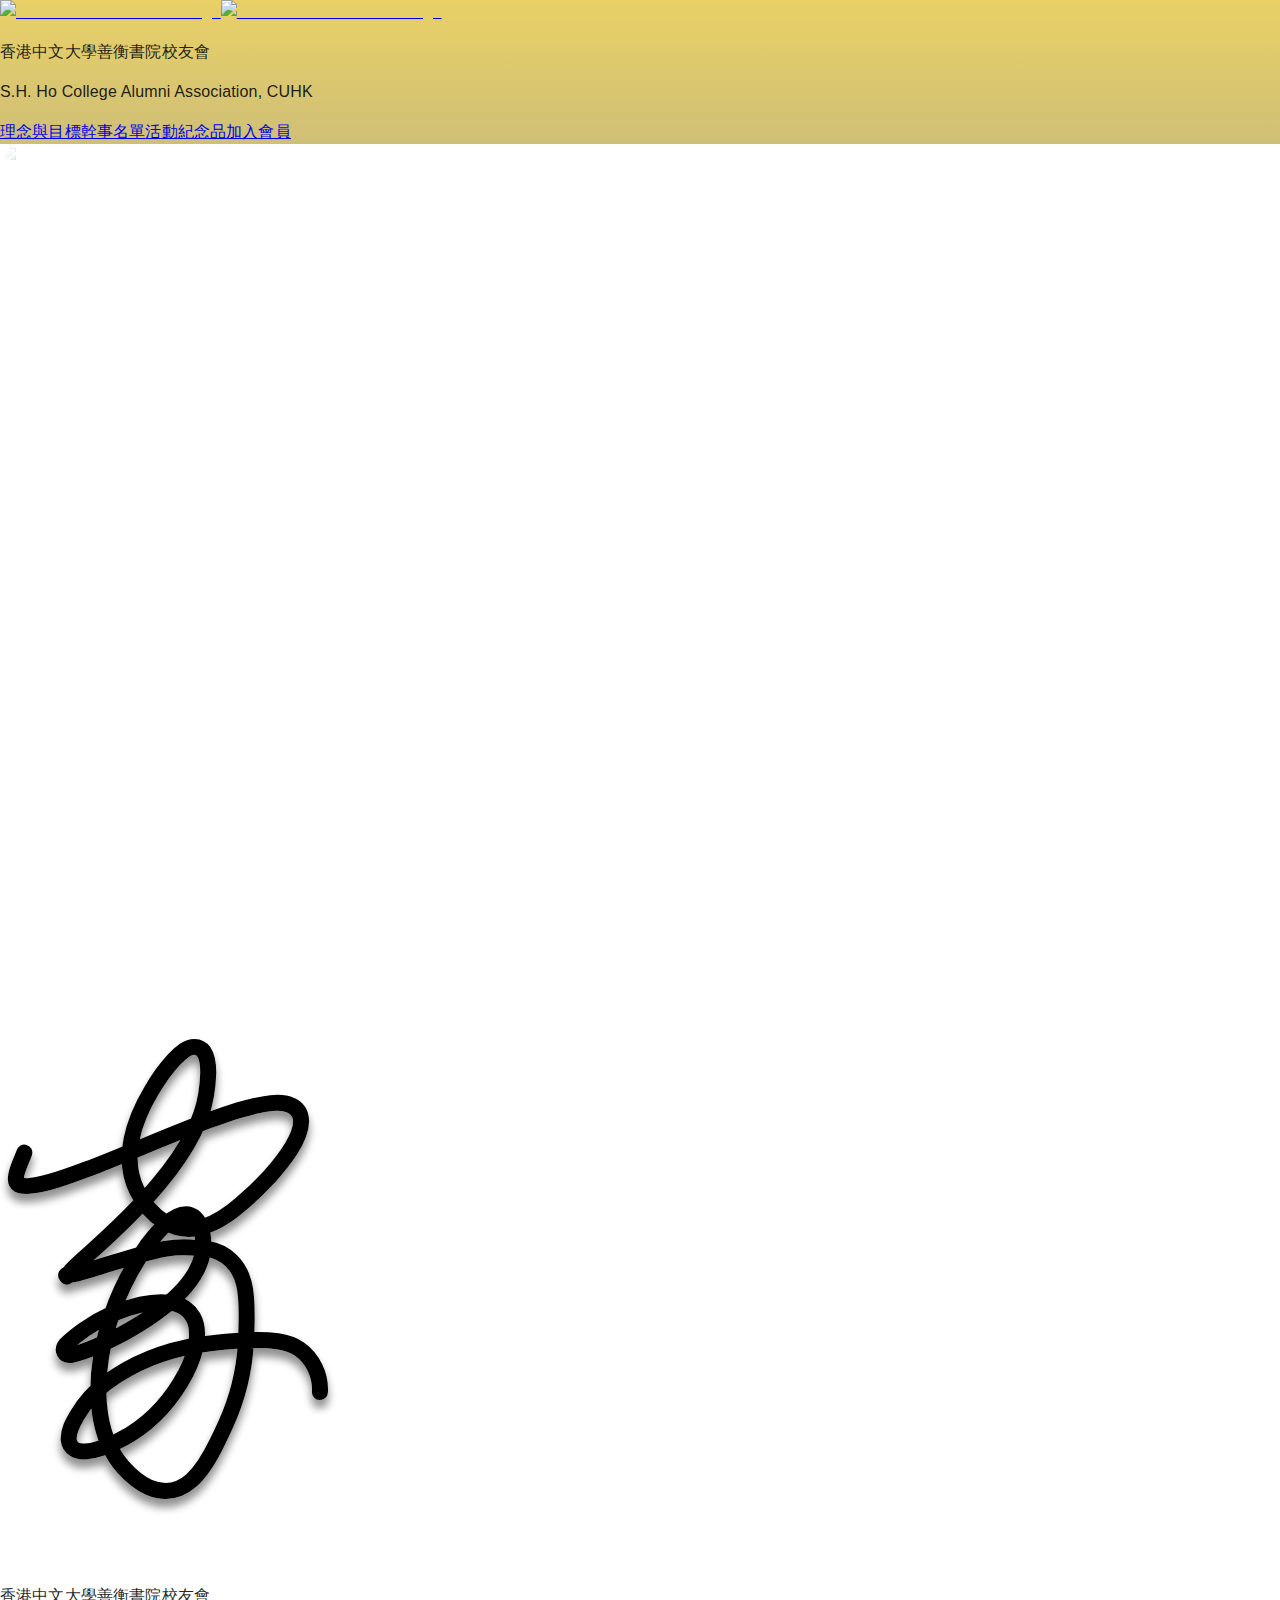
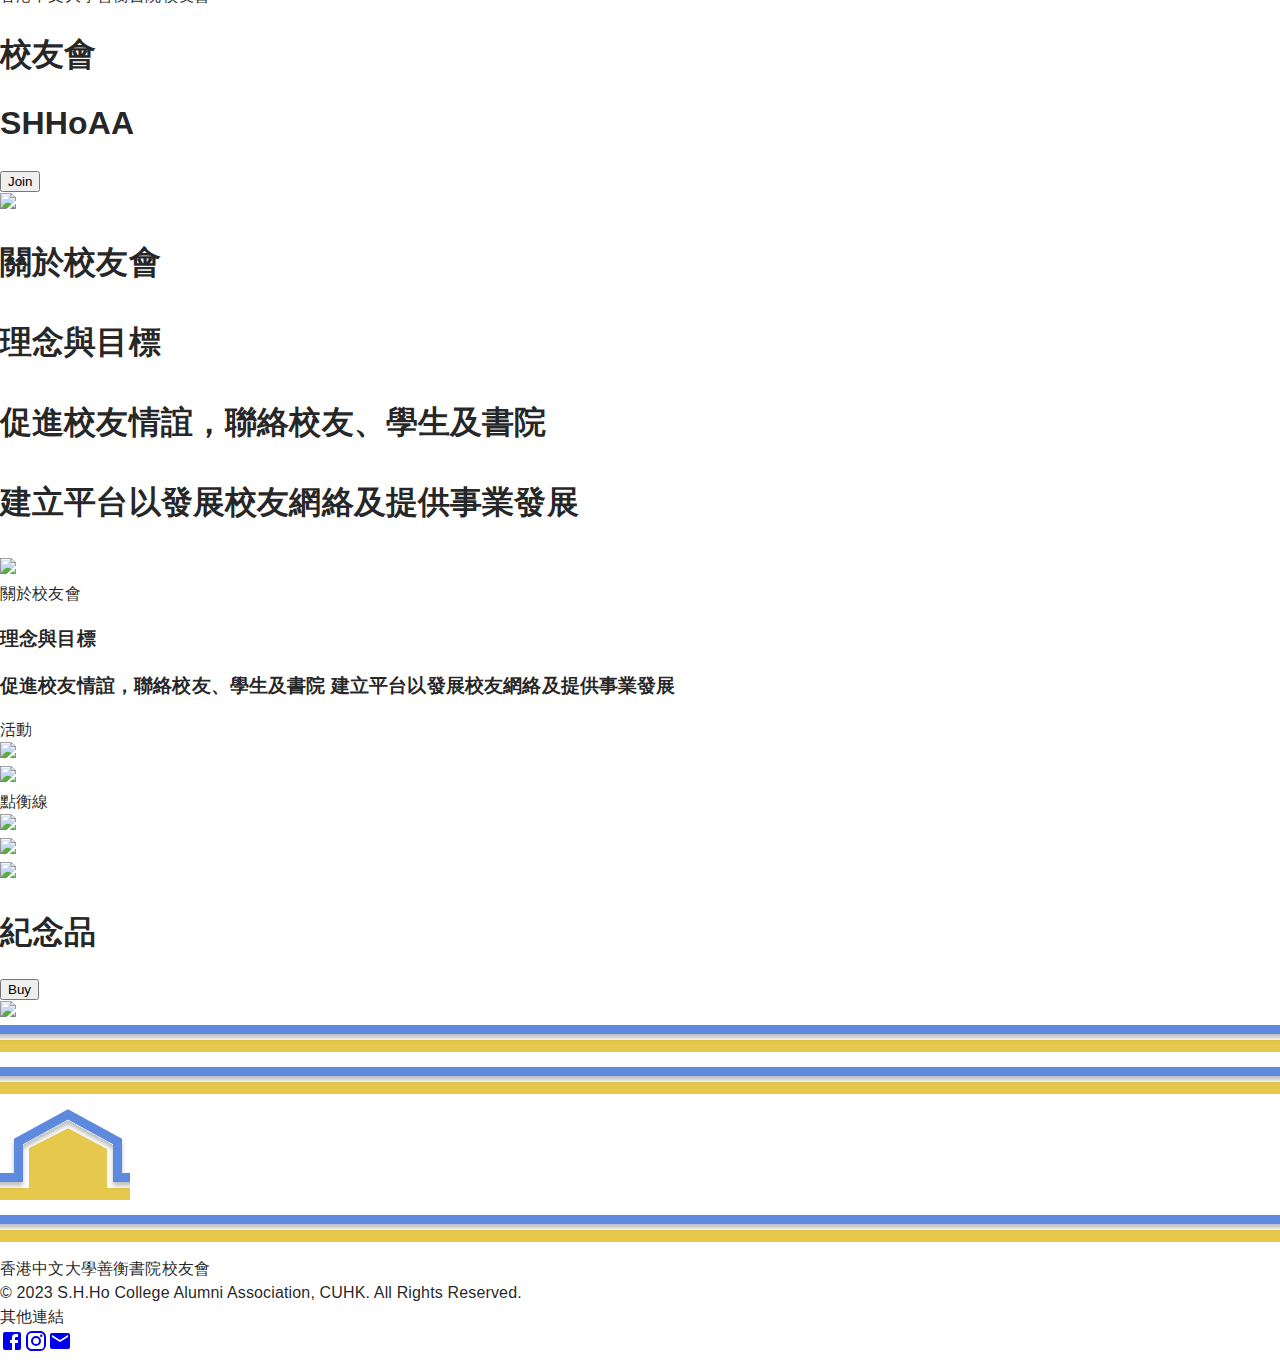
==== commit c56b29df: "Updates" ====
--- a/index.html
+++ b/index.html
@@ -1 +1 @@
-<!DOCTYPE html><html lang="en"><head><meta charSet="utf-8"/><title>S.H.Ho Alumni Association</title><meta name="description" content="The Chinese University of S.H.Ho College&#x27;s Alumni Association"/><meta name="viewport" content="width=device-width, initial-scale=1"/><link rel="icon" href="/favicon.ico"/><meta name="next-head-count" content="5"/><link rel="preload" href="/alumni-web-staging/_next/static/css/8fa7458361092fd3.css" as="style"/><link rel="stylesheet" href="/alumni-web-staging/_next/static/css/8fa7458361092fd3.css" data-n-g=""/><noscript data-n-css=""></noscript><script defer="" nomodule="" src="/alumni-web-staging/_next/static/chunks/polyfills-c67a75d1b6f99dc8.js"></script><script src="/alumni-web-staging/_next/static/chunks/webpack-db4c89160e2c77e9.js" defer=""></script><script src="/alumni-web-staging/_next/static/chunks/framework-2c79e2a64abdb08b.js" defer=""></script><script src="/alumni-web-staging/_next/static/chunks/main-699cdb81b4afeb36.js" defer=""></script><script src="/alumni-web-staging/_next/static/chunks/pages/_app-891652dd44e1e4e1.js" defer=""></script><script src="/alumni-web-staging/_next/static/chunks/798-78a9ee1d307579d3.js" defer=""></script><script src="/alumni-web-staging/_next/static/chunks/pages/index-a9f0acb26c6426e8.js" defer=""></script><script src="/alumni-web-staging/_next/static/KNmShSqltb6vMPBBgQZfM/_buildManifest.js" defer=""></script><script src="/alumni-web-staging/_next/static/KNmShSqltb6vMPBBgQZfM/_ssgManifest.js" defer=""></script></head><body><div id="__next"><style data-emotion="css-global o6gwfi">html{-webkit-font-smoothing:antialiased;-moz-osx-font-smoothing:grayscale;box-sizing:border-box;-webkit-text-size-adjust:100%;}*,*::before,*::after{box-sizing:inherit;}strong,b{font-weight:700;}body{margin:0;color:rgba(0, 0, 0, 0.87);font-family:"Roboto","Helvetica","Arial",sans-serif;font-weight:400;font-size:1rem;line-height:1.5;letter-spacing:0.00938em;background-color:#fff;}@media print{body{background-color:#fff;}}body::backdrop{background-color:#fff;}</style><style data-emotion="css 349cgn-MuiAppBar-root">.css-349cgn-MuiAppBar-root{display:-webkit-box;display:-webkit-flex;display:-ms-flexbox;display:flex;-webkit-flex-direction:column;-ms-flex-direction:column;flex-direction:column;width:100%;box-sizing:border-box;-webkit-flex-shrink:0;-ms-flex-negative:0;flex-shrink:0;position:static;background-color:#1976d2;color:#fff;}</style><style data-emotion="css hip9hq-MuiPaper-root-MuiAppBar-root">.css-hip9hq-MuiPaper-root-MuiAppBar-root{background-color:#fff;color:rgba(0, 0, 0, 0.87);-webkit-transition:box-shadow 300ms cubic-bezier(0.4, 0, 0.2, 1) 0ms;transition:box-shadow 300ms cubic-bezier(0.4, 0, 0.2, 1) 0ms;box-shadow:0px 2px 4px -1px rgba(0,0,0,0.2),0px 4px 5px 0px rgba(0,0,0,0.14),0px 1px 10px 0px rgba(0,0,0,0.12);display:-webkit-box;display:-webkit-flex;display:-ms-flexbox;display:flex;-webkit-flex-direction:column;-ms-flex-direction:column;flex-direction:column;width:100%;box-sizing:border-box;-webkit-flex-shrink:0;-ms-flex-negative:0;flex-shrink:0;position:static;background-color:#1976d2;color:#fff;}</style><header class="MuiPaper-root MuiPaper-elevation MuiPaper-elevation4 MuiAppBar-root MuiAppBar-colorPrimary MuiAppBar-positionStatic shadow-lg css-hip9hq-MuiPaper-root-MuiAppBar-root"><style data-emotion="css hyum1k-MuiToolbar-root">.css-hyum1k-MuiToolbar-root{position:relative;display:-webkit-box;display:-webkit-flex;display:-ms-flexbox;display:flex;-webkit-align-items:center;-webkit-box-align:center;-ms-flex-align:center;align-items:center;padding-left:16px;padding-right:16px;min-height:56px;}@media (min-width:600px){.css-hyum1k-MuiToolbar-root{padding-left:24px;padding-right:24px;}}@media (min-width:0px){@media (orientation: landscape){.css-hyum1k-MuiToolbar-root{min-height:48px;}}}@media (min-width:600px){.css-hyum1k-MuiToolbar-root{min-height:64px;}}</style><div class="MuiToolbar-root MuiToolbar-gutters MuiToolbar-regular css-hyum1k-MuiToolbar-root"><style data-emotion="css cdw9vw-MuiIconButton-root">.css-cdw9vw-MuiIconButton-root{text-align:center;-webkit-flex:0 0 auto;-ms-flex:0 0 auto;flex:0 0 auto;font-size:1.5rem;padding:8px;border-radius:50%;overflow:visible;color:rgba(0, 0, 0, 0.54);-webkit-transition:background-color 150ms cubic-bezier(0.4, 0, 0.2, 1) 0ms;transition:background-color 150ms cubic-bezier(0.4, 0, 0.2, 1) 0ms;margin-left:-12px;color:inherit;margin-right:16px;}.css-cdw9vw-MuiIconButton-root:hover{background-color:rgba(0, 0, 0, 0.04);}@media (hover: none){.css-cdw9vw-MuiIconButton-root:hover{background-color:transparent;}}.css-cdw9vw-MuiIconButton-root.Mui-disabled{background-color:transparent;color:rgba(0, 0, 0, 0.26);}</style><style data-emotion="css 134qg7o-MuiButtonBase-root-MuiIconButton-root">.css-134qg7o-MuiButtonBase-root-MuiIconButton-root{display:-webkit-inline-box;display:-webkit-inline-flex;display:-ms-inline-flexbox;display:inline-flex;-webkit-align-items:center;-webkit-box-align:center;-ms-flex-align:center;align-items:center;-webkit-box-pack:center;-ms-flex-pack:center;-webkit-justify-content:center;justify-content:center;position:relative;box-sizing:border-box;-webkit-tap-highlight-color:transparent;background-color:transparent;outline:0;border:0;margin:0;border-radius:0;padding:0;cursor:pointer;-webkit-user-select:none;-moz-user-select:none;-ms-user-select:none;user-select:none;vertical-align:middle;-moz-appearance:none;-webkit-appearance:none;-webkit-text-decoration:none;text-decoration:none;color:inherit;text-align:center;-webkit-flex:0 0 auto;-ms-flex:0 0 auto;flex:0 0 auto;font-size:1.5rem;padding:8px;border-radius:50%;overflow:visible;color:rgba(0, 0, 0, 0.54);-webkit-transition:background-color 150ms cubic-bezier(0.4, 0, 0.2, 1) 0ms;transition:background-color 150ms cubic-bezier(0.4, 0, 0.2, 1) 0ms;margin-left:-12px;color:inherit;margin-right:16px;}.css-134qg7o-MuiButtonBase-root-MuiIconButton-root::-moz-focus-inner{border-style:none;}.css-134qg7o-MuiButtonBase-root-MuiIconButton-root.Mui-disabled{pointer-events:none;cursor:default;}@media print{.css-134qg7o-MuiButtonBase-root-MuiIconButton-root{-webkit-print-color-adjust:exact;color-adjust:exact;}}.css-134qg7o-MuiButtonBase-root-MuiIconButton-root:hover{background-color:rgba(0, 0, 0, 0.04);}@media (hover: none){.css-134qg7o-MuiButtonBase-root-MuiIconButton-root:hover{background-color:transparent;}}.css-134qg7o-MuiButtonBase-root-MuiIconButton-root.Mui-disabled{background-color:transparent;color:rgba(0, 0, 0, 0.26);}</style><button class="MuiButtonBase-root MuiIconButton-root MuiIconButton-colorInherit MuiIconButton-edgeStart MuiIconButton-sizeMedium css-134qg7o-MuiButtonBase-root-MuiIconButton-root" tabindex="0" type="button" aria-label="menu"><style data-emotion="css i4bv87-MuiSvgIcon-root">.css-i4bv87-MuiSvgIcon-root{-webkit-user-select:none;-moz-user-select:none;-ms-user-select:none;user-select:none;width:1em;height:1em;display:inline-block;fill:currentColor;-webkit-flex-shrink:0;-ms-flex-negative:0;flex-shrink:0;-webkit-transition:fill 200ms cubic-bezier(0.4, 0, 0.2, 1) 0ms;transition:fill 200ms cubic-bezier(0.4, 0, 0.2, 1) 0ms;font-size:1.5rem;}</style><svg class="MuiSvgIcon-root MuiSvgIcon-fontSizeMedium css-i4bv87-MuiSvgIcon-root" focusable="false" aria-hidden="true" viewBox="0 0 24 24" data-testid="MenuIcon"><path d="M3 18h18v-2H3v2zm0-5h18v-2H3v2zm0-7v2h18V6H3z"></path></svg></button><style data-emotion="css 1juivf6-MuiTypography-root">.css-1juivf6-MuiTypography-root{margin:0;font-family:"Roboto","Helvetica","Arial",sans-serif;font-weight:500;font-size:1.25rem;line-height:1.6;letter-spacing:0.0075em;-webkit-box-flex:1;-webkit-flex-grow:1;-ms-flex-positive:1;flex-grow:1;}</style><h6 class="MuiTypography-root MuiTypography-h6 css-1juivf6-MuiTypography-root">S.H.Ho Alumni Association 善衡書院校友會</h6><style data-emotion="css 1imjkd-MuiContainer-root">.css-1imjkd-MuiContainer-root{width:100%;margin-left:auto;box-sizing:border-box;margin-right:auto;display:block;padding-left:16px;padding-right:16px;display:-webkit-box;display:-webkit-flex;display:-ms-flexbox;display:flex;-webkit-box-pack:start;-ms-flex-pack:start;-webkit-justify-content:start;justify-content:start;}@media (min-width:600px){.css-1imjkd-MuiContainer-root{padding-left:24px;padding-right:24px;}}@media (min-width:1200px){.css-1imjkd-MuiContainer-root{max-width:1200px;}}</style><div class="MuiContainer-root MuiContainer-maxWidthLg css-1imjkd-MuiContainer-root"><style data-emotion="css 2ulfj5-MuiTypography-root">.css-2ulfj5-MuiTypography-root{margin:0;font-family:"Roboto","Helvetica","Arial",sans-serif;font-weight:500;font-size:1.25rem;line-height:1.6;letter-spacing:0.0075em;}</style><h6 class="MuiTypography-root MuiTypography-h6 pr-4 css-2ulfj5-MuiTypography-root">About</h6><h6 class="MuiTypography-root MuiTypography-h6 pr-4 css-2ulfj5-MuiTypography-root">Membership</h6><h6 class="MuiTypography-root MuiTypography-h6 pr-4 css-2ulfj5-MuiTypography-root">Member</h6></div></div></header><style data-emotion="css 1oqqzyl-MuiContainer-root">.css-1oqqzyl-MuiContainer-root{width:100%;margin-left:auto;box-sizing:border-box;margin-right:auto;display:block;padding-left:16px;padding-right:16px;}@media (min-width:600px){.css-1oqqzyl-MuiContainer-root{padding-left:24px;padding-right:24px;}}@media (min-width:1200px){.css-1oqqzyl-MuiContainer-root{max-width:1200px;}}</style><div class="MuiContainer-root MuiContainer-maxWidthLg css-1oqqzyl-MuiContainer-root"><main></main></div></div><script id="__NEXT_DATA__" type="application/json">{"props":{"pageProps":{}},"page":"/","query":{},"buildId":"KNmShSqltb6vMPBBgQZfM","assetPrefix":"/alumni-web-staging","nextExport":true,"autoExport":true,"isFallback":false,"scriptLoader":[]}</script></body></html>+<!DOCTYPE html><html lang="en"><head><meta charSet="utf-8"/><title>S.H.Ho Alumni Association</title><meta name="description" content="The Chinese University of S.H.Ho College&#x27;s Alumni Association"/><meta name="viewport" content="width=device-width, initial-scale=1"/><link rel="icon" href="/favicon.ico"/><meta name="next-head-count" content="5"/><link rel="preload" href="/alumni-web-staging/_next/static/css/118f89ca4dcb873a.css" as="style"/><link rel="stylesheet" href="/alumni-web-staging/_next/static/css/118f89ca4dcb873a.css" data-n-g=""/><noscript data-n-css=""></noscript><script defer="" nomodule="" src="/alumni-web-staging/_next/static/chunks/polyfills-c67a75d1b6f99dc8.js"></script><script src="/alumni-web-staging/_next/static/chunks/webpack-db4c89160e2c77e9.js" defer=""></script><script src="/alumni-web-staging/_next/static/chunks/framework-2c79e2a64abdb08b.js" defer=""></script><script src="/alumni-web-staging/_next/static/chunks/main-699cdb81b4afeb36.js" defer=""></script><script src="/alumni-web-staging/_next/static/chunks/pages/_app-d1a097b4ca16a371.js" defer=""></script><script src="/alumni-web-staging/_next/static/chunks/73-47463be333000079.js" defer=""></script><script src="/alumni-web-staging/_next/static/chunks/pages/index-dbf16d7201b05caf.js" defer=""></script><script src="/alumni-web-staging/_next/static/0mbPBakCzniBqshj7uWOD/_buildManifest.js" defer=""></script><script src="/alumni-web-staging/_next/static/0mbPBakCzniBqshj7uWOD/_ssgManifest.js" defer=""></script></head><body><div id="__next"><style data-emotion="css-global o6gwfi">html{-webkit-font-smoothing:antialiased;-moz-osx-font-smoothing:grayscale;box-sizing:border-box;-webkit-text-size-adjust:100%;}*,*::before,*::after{box-sizing:inherit;}strong,b{font-weight:700;}body{margin:0;color:rgba(0, 0, 0, 0.87);font-family:"Roboto","Helvetica","Arial",sans-serif;font-weight:400;font-size:1rem;line-height:1.5;letter-spacing:0.00938em;background-color:#fff;}@media print{body{background-color:#fff;}}body::backdrop{background-color:#fff;}</style><div class="shadow-xl fixed w-full top-0 z-10 bg-[#d0cdcd10] px-[4%]" style="background:linear-gradient(180deg, rgba(229,200,76,0.85) 0%, rgba(199,180,95,0.85))"><div class="relative px-[4%]"><div class="absolute p-[-128px]"></div><div class="max-w-[1528px] mx-auto flex justify-between py-6 md:py-8"><div class="flex items-center gap-4 md:gap-8 lg:gap-12"><a href="/alumni-web-staging"><img alt="Home Icon of SHHo College" src="/alumni-web-staging/_next/static/media/shho-alumni-association-logo.f6a9e369.png" width="48" height="68" decoding="async" data-nimg="1" loading="lazy" style="color:transparent"/></a><a href="https://www.shho.cuhk.edu.hk/tc/" target="_blank" rel="noopener noreferrer"><img alt="Home Icon of SHHo College" src="/alumni-web-staging/_next/static/media/shho-college-logo.d81fdf22.png" width="48" height="68" decoding="async" data-nimg="1" class="hidden md:block" loading="lazy" style="color:transparent"/></a><div class="text-xl md:text-2xl"><p class="hidden lg:block">香港中文大學善衡書院校友會</p><p>S.H. Ho College Alumni Association, CUHK</p></div></div><div class="items-center gap-4 hidden xl:flex"><a class="hover:underline" href="/alumni-web-staging#about">理念與目標</a><a class="hover:underline" href="https://www.shho.cuhk.edu.hk/tc/organization/people/alumni/alumni-association/" target="_blank" rel="noopener noreferrer">幹事名單</a><a class="hover:underline" href="/alumni-web-staging#event">活動</a><a class="hover:underline" href="/alumni-web-staging#souvenirs">紀念品</a><a class="hover:underline" href="https://docs.google.com/forms/d/e/1FAIpQLSeuqFTRuumVpAQph5JKCPKlGnX9xeuxBa9apvD6a_Jowk5UwA/viewform" target="_blank" rel="noopener noreferrer">加入會員</a></div></div></div></div><main><div><div class="relative overflow-clip"><div class="absolute opacity-10 h-full flex left-[50%] translate-x-[-50%]" style="aspect-ratio:3/2"><img id="backdrop" alt="Sin Grass" src="/alumni-web-staging/_next/static/media/Tim-1808-2.6004bba0.jpg" width="1920" height="1280" decoding="async" data-nimg="1" loading="lazy" style="color:transparent;-webkit-mask-image:-webkit-radial-gradient(circle, rgba(255,255,255,1) 0%, rgba(255,255,255,0.3) 50%, rgba(255,255,255,0) 90%);mask-image:radial-gradient(circle, rgba(255,255,255,1) 0%, rgba(255,255,255,0) 50%))"/></div><div class="h-screen px-[4%] max-w-[1528px] mx-auto flex flex-col lg:flex-row justify-center items-center lg:gap-12"><div class="lg:grow flex items-center justify-center"><svg width="340" height="580" viewBox="0 0 170 240" xmlns="http://www.w3.org/2000/svg"><path filter="url(#filter0_d_116_181)" class="draw-path" fill="none" stroke-width="8" stroke-linecap="round" stroke-linejoin="round" stroke="black" d="M12.1603 52.7947C11.0889 56.2586 5.43565 66.5763 9.23246 68.729C16.1941 72.1187 37.869 63.1767 45.6355 60.3164C63.5432 53.3885 83.258 44.6444 101.255 37.8748C112.383 33.817 123.695 29.4623 135.599 28.0866C142.249 27.3443 150.371 28.7745 150.554 37.1474C150.421 46.5496 140.906 57.8521 134.932 64.6464C130.362 69.657 125.46 74.3524 120.258 78.7003C109.455 88.0678 95.8827 95.7331 82.0829 87.375C76.0495 83.7032 71.5614 77.9382 68.446 71.6684C60.4672 55.4124 66.9351 36.5338 75.6397 21.9999C77.3461 19.0287 79.1999 16.1451 81.1942 13.3598C84.3738 9.08918 87.6127 4.79385 92.2044 1.67132C95.231 -0.382322 99.4673 -0.99594 101.975 2.46804C104.044 5.50149 104.113 9.45042 104.128 12.86C103.896 19.9215 102.938 26.8148 100.672 33.4607C99.5316 36.7363 98.1707 39.9305 96.5987 43.0213C91.9625 52.2206 86.013 60.4847 79.476 68.3232C68.7817 81.2587 56.3643 92.8333 43.9271 103.928C40.8759 106.729 37.7653 109.371 35.0399 112.429C34.3718 113.115 33.8362 113.919 33.46 114.8C33.46 114.8 33.46 114.77 33.46 114.716C33.4334 114.592 33.3776 114.477 33.297 114.379C33.2318 114.295 33.1493 114.226 33.0551 114.176H33.1884C34.9659 114.176 36.9013 113.617 38.6787 113.187C41.3943 112.489 45.4923 111.262 48.2374 110.44C59.3711 107.159 70.9492 102.958 82.4038 100.88C86.7803 100.143 91.2272 99.9173 95.6556 100.207C98.3372 100.268 101.011 100.514 103.659 100.944C112.877 102.428 119.607 108.916 121.873 117.952C123.571 124.385 123.428 131.417 123.305 137.939C123.211 140.908 123.132 145.184 122.925 148.128C122.115 162.038 118.746 175.678 112.986 188.36C111.588 191.433 110.186 194.461 108.685 197.539C102.143 211.074 92.1106 227.528 74.5288 220.189C69.3939 217.937 65.2071 214.132 61.5386 210.054C48.6176 195.342 47.6055 173.386 50.5333 154.883C53.9694 134.642 61.9555 115.451 73.8869 98.7616C78.0096 93.3182 86.4327 82.669 94.0214 83.6735C100.484 85.0195 101.867 94.3426 101.724 99.8256C100.558 119.664 76.7901 134.96 61.0005 143.571C53.0513 147.658 44.9442 151.8 36.1311 153.888C34.5511 154.156 32.5219 154.185 31.8998 151.756C31.8004 151.149 31.8973 150.526 32.1763 149.979C32.358 149.626 32.5783 149.294 32.8329 148.989C35.5781 145.941 38.7577 143.754 42.0016 141.359C50.5419 135.365 60.1694 131.104 70.3419 128.814C98.4847 122.782 104.572 140.196 92.9302 163.058C86.3981 175.504 76.9875 186.286 65.0244 193.769C60.5374 196.52 55.7665 198.776 50.795 200.499C48.1365 201.46 45.3588 202.051 42.5397 202.255C38.738 202.513 34.6943 200.687 34.3388 196.317C34.087 191.695 36.6199 187.632 38.7824 183.862C42.424 177.744 47.2103 172.389 52.8785 168.091C66.8314 157.699 83.3468 151.473 100.4 148.816C106.271 147.93 112.146 147.381 118.042 146.931C124.909 146.436 131.925 146.144 138.808 147.129C142.56 147.713 146.416 148.757 149.636 151.018C156.493 155.744 160.419 164.335 159.964 172.534L158.143"></path><defs><filter id="filter0_d_116_181" x="0" y="-5" width="170" height="240" filterUnits="userSpaceOnUse" color-interpolation-filters="sRGB"><feColorMatrix in="SourceAlpha" type="matrix" values="0 0 0 0 0 0 0 0 0 0 0 0 0 0 0 0 0 0 1 0" result="hardAlpha"></feColorMatrix><feOffset dy="4"></feOffset><feGaussianBlur stdDeviation="2"></feGaussianBlur><feComposite in2="hardAlpha" operator="out"></feComposite><feColorMatrix type="matrix" values="0 0 0 0 0 0 0 0 0 0 0 0 0 0 0 0 0 0 0.25 0"></feColorMatrix><feBlend mode="normal" in2="BackgroundImageFix" result="effect1_dropShadow_116_181"></feBlend><feBlend mode="normal" in="SourceGraphic" in2="effect1_dropShadow_116_181" result="shape"></feBlend></filter></defs></svg></div><div class="lg:grow text-4xl text-center lg:text-6xl "><div>香港中文大學善衡書院校友會</div></div></div></div><div class="relative px-[4%]"><div class="absolute p-[-128px]"></div><div class="max-w-[1528px] mx-auto"><div class=" py-16 flex justify-center"><div class="flex justify-center gap-24 lg:flex-row flex-col-reverse"><div class="flex flex-col justify-center gap-8"><h1 class="text-4xl lg:text-6xl whitespace-nowrap text-center lg:text-left">校友會</h1><h1 class="text-4xl whitespace-nowrap text-center lg:text-left">SHHoAA</h1><button class="btn shadow-md border-2 p-2 font-bold text-lg shadow-lg p-4">Join</button></div><div class="grow relative shadow-2xl rounded-xl overflow-clip"><img alt="College front shot" src="/alumni-web-staging/_next/static/media/Tim-2120.1adda590.jpg" width="1620" height="1081" decoding="async" data-nimg="1" class="object-contain" loading="lazy" style="color:transparent"/></div></div></div></div></div><div class="relative px-[4%]"><div id="about" class="absolute p-[-128px]"></div><div class="max-w-[1528px] mx-auto"><div class=" py-16 flex justify-center"><div class="flex justify-center gap-24 lg:flex-row-reverse flex-col-reverse"><div class="flex flex-col justify-center gap-8"><h1 class="text-4xl lg:text-6xl whitespace-nowrap text-center lg:text-left">關於校友會</h1><h1 class="text-4xl whitespace-nowrap text-center lg:text-left"><p class="text-xl">理念與目標</p><p class="text-xl">促進校友情誼，聯絡校友、學生及書院</p><p class="text-xl">建立平台以發展校友網絡及提供事業發展</p></h1></div><div class="grow relative shadow-2xl rounded-xl overflow-clip"><img alt="College front shot" src="/alumni-web-staging/_next/static/media/group-alumni.0f06c173.jpg" width="5184" height="3456" decoding="async" data-nimg="1" class="object-contain" loading="lazy" style="color:transparent"/></div></div></div></div></div><div class="relative px-[4%]"><div class="absolute p-[-128px]"></div><div class="max-w-[1528px] mx-auto"><div class="text-6xl lg:text-8xl text-center py-8">關於校友會</div><div class="text-2xl lg:text-4xl pb-16"><h3>理念與目標</h3><h3>促進校友情誼，聯絡校友、學生及書院 建立平台以發展校友網絡及提供事業發展</h3></div></div></div><div class="relative px-[4%]"><div id="event" class="absolute p-[-128px]"></div><div class="max-w-[1528px] mx-auto py-8 pb-24"><div class="text-4xl lg:text-6xl pb-16">活動</div><div class="flex flex-col lg:flex-row gap-8 lg:gap-24 justify-between"><div class="overflow-clip grow shadow-2xl rounded-2xl"><img alt="Dim Hang Sin" src="/alumni-web-staging/_next/static/media/dim-hang-sin-promo.12942b6b.png" width="1080" height="1080" decoding="async" data-nimg="1" class="object-contain" loading="lazy" style="color:transparent"/></div><div class="overflow-clip grow shadow-2xl rounded-2xl"><img alt="Laser Tag" src="/alumni-web-staging/_next/static/media/lasar-tag-promo.5e863c00.png" width="1080" height="1080" decoding="async" data-nimg="1" class="object-contain" loading="lazy" style="color:transparent"/></div></div></div></div><div class="relative px-[4%]"><div class="absolute p-[-128px]"></div><div class="max-w-[1528px] mx-auto pb-12 lg:pb-32"><div class="text-6xl lg:text-8xl pb-16 text-center">點衡線</div><div class="flex flex-col lg:flex-row justify-between"><div class="overflow-clip grow shadow-2xl"><img alt="Dim Hang Sin" src="/alumni-web-staging/_next/static/media/emery.45f7e7ee.png" width="1080" height="1080" decoding="async" data-nimg="1" class="object-contain shadow-2xl" loading="lazy" style="color:transparent"/></div><div class="overflow-clip grow shadow-2xl"><img alt="Laser Tag" src="/alumni-web-staging/_next/static/media/ggor.4449698d.png" width="1080" height="1080" decoding="async" data-nimg="1" class="object-contain" loading="lazy" style="color:transparent"/></div><div class="overflow-clip grow shadow-2xl"><img alt="Laser Tag" src="/alumni-web-staging/_next/static/media/justin.6e5100f5.png" width="1080" height="1080" decoding="async" data-nimg="1" class="object-contain" loading="lazy" style="color:transparent"/></div></div></div></div><div class="relative px-[4%]"><div id="souvenirs" class="absolute p-[-128px]"></div><div class="max-w-[1528px] mx-auto"><div class=" py-16 flex justify-center"><div class="flex justify-center gap-24 lg:flex-row-reverse flex-col-reverse"><div class="flex flex-col justify-center gap-8"><h1 class="text-4xl lg:text-6xl whitespace-nowrap text-center lg:text-left">紀念品</h1><h1 class="text-4xl whitespace-nowrap text-center lg:text-left"></h1><button class="btn shadow-md border-2 p-2 font-bold text-lg shadow-lg p-4">Buy</button></div><div class="grow relative shadow-2xl rounded-xl overflow-clip"><img alt="College front shot" src="/alumni-web-staging/_next/static/media/card-holder.2b58c9c9.png" width="1080" height="1080" decoding="async" data-nimg="1" class="object-contain" loading="lazy" style="color:transparent"/></div></div></div></div></div><div class="flex items-end"><div class="grow"><svg preserveAspectRatio="none" width="auto" height="35" viewBox="0 0 100 35" fill="none" xmlns="http://www.w3.org/2000/svg"><g filter="url(#:Rm76:)"><path d="M-5 21H120" stroke="#E6C84C" stroke-width="12"></path></g><g filter="url(#:Rm76H1:)"><path d="M-5 4.5H120" stroke="#5D89DF" stroke-width="9"></path></g><defs><filter id=":Rm76H1:" x="-5" y="0" width="131" height="17" filterUnits="userSpaceOnUse" color-interpolation-filters="sRGB"><feFlood flood-opacity="0" result="BackgroundImageFix"></feFlood><feColorMatrix in="SourceAlpha" type="matrix" values="0 0 0 0 0 0 0 0 0 0 0 0 0 0 0 0 0 0 127 0" result="hardAlpha"></feColorMatrix><feOffset dy="4"></feOffset><feGaussianBlur stdDeviation="2"></feGaussianBlur><feComposite in2="hardAlpha" operator="out"></feComposite><feColorMatrix type="matrix" values="0 0 0 0 0 0 0 0 0 0 0 0 0 0 0 0 0 0 0.25 0"></feColorMatrix><feBlend mode="normal" in2="BackgroundImageFix" result="effect1_dropShadow_212_30"></feBlend><feBlend mode="normal" in="SourceGraphic" in2="effect1_dropShadow_212_30" result="shape"></feBlend></filter></defs></svg></div><div class="flex items-end max-w-[1528px] grow basis-[1528px]"><svg preserveAspectRatio="none" width="auto" height="35" viewBox="0 0 100 35" fill="none" xmlns="http://www.w3.org/2000/svg"><g filter="url(#:R3676:)"><path d="M-5 21H120" stroke="#E6C84C" stroke-width="12"></path></g><g filter="url(#:R3676H1:)"><path d="M-5 4.5H120" stroke="#5D89DF" stroke-width="9"></path></g><defs><filter id=":R3676H1:" x="-5" y="0" width="131" height="17" filterUnits="userSpaceOnUse" color-interpolation-filters="sRGB"><feFlood flood-opacity="0" result="BackgroundImageFix"></feFlood><feColorMatrix in="SourceAlpha" type="matrix" values="0 0 0 0 0 0 0 0 0 0 0 0 0 0 0 0 0 0 127 0" result="hardAlpha"></feColorMatrix><feOffset dy="4"></feOffset><feGaussianBlur stdDeviation="2"></feGaussianBlur><feComposite in2="hardAlpha" operator="out"></feComposite><feColorMatrix type="matrix" values="0 0 0 0 0 0 0 0 0 0 0 0 0 0 0 0 0 0 0.25 0"></feColorMatrix><feBlend mode="normal" in2="BackgroundImageFix" result="effect1_dropShadow_212_30"></feBlend><feBlend mode="normal" in="SourceGraphic" in2="effect1_dropShadow_212_30" result="shape"></feBlend></filter></defs></svg><div class="grow"><svg width="130" height="99" viewBox="0 0 130 99" fill="none" xmlns="http://www.w3.org/2000/svg"><g filter="url(#:R5676:)"><path d="M35 43V85H101V43.5L68 26L35 43Z" fill="#E6C84C"></path><path d="M-5 85H35M35 85V43L68 26L101 43.5V85M35 85H101M101 85H133" stroke="#E6C84C" stroke-width="12"></path></g><g filter="url(#:R5676H1:)"><path d="M-5 68.5H18.5V32.5L68 5.5L117.5 32.5V68.5H133" stroke="#5D89DF" stroke-width="9"></path></g><defs><filter id=":R5676H1:" x="-5" y="0.0" width="138" height="80.6259" filterUnits="userSpaceOnUse" color-interpolation-filters="sRGB"><feFlood flood-opacity="0" result="BackgroundImageFix"></feFlood><feColorMatrix in="SourceAlpha" type="matrix" values="0 0 0 0 0 0 0 0 0 0 0 0 0 0 0 0 0 0 127 0" result="hardAlpha"></feColorMatrix><feOffset dy="4"></feOffset><feGaussianBlur stdDeviation="2"></feGaussianBlur><feComposite in2="hardAlpha" operator="out"></feComposite><feColorMatrix type="matrix" values="0 0 0 0 0 0 0 0 0 0 0 0 0 0 0 0 0 0 0.25 0"></feColorMatrix><feBlend mode="normal" in2="BackgroundImageFix"></feBlend><feBlend mode="normal" in="SourceGraphic" in2="effect1_dropShadow_212_31" result="shape"></feBlend></filter></defs></svg></div></div><div class="w-auto grow"><svg preserveAspectRatio="none" width="auto" height="35" viewBox="0 0 100 35" fill="none" xmlns="http://www.w3.org/2000/svg"><g filter="url(#:R1m76:)"><path d="M-5 21H120" stroke="#E6C84C" stroke-width="12"></path></g><g filter="url(#:R1m76H1:)"><path d="M-5 4.5H120" stroke="#5D89DF" stroke-width="9"></path></g><defs><filter id=":R1m76H1:" x="-5" y="0" width="131" height="17" filterUnits="userSpaceOnUse" color-interpolation-filters="sRGB"><feFlood flood-opacity="0" result="BackgroundImageFix"></feFlood><feColorMatrix in="SourceAlpha" type="matrix" values="0 0 0 0 0 0 0 0 0 0 0 0 0 0 0 0 0 0 127 0" result="hardAlpha"></feColorMatrix><feOffset dy="4"></feOffset><feGaussianBlur stdDeviation="2"></feGaussianBlur><feComposite in2="hardAlpha" operator="out"></feComposite><feColorMatrix type="matrix" values="0 0 0 0 0 0 0 0 0 0 0 0 0 0 0 0 0 0 0.25 0"></feColorMatrix><feBlend mode="normal" in2="BackgroundImageFix" result="effect1_dropShadow_212_30"></feBlend><feBlend mode="normal" in="SourceGraphic" in2="effect1_dropShadow_212_30" result="shape"></feBlend></filter></defs></svg></div></div><div class="bg-[#E6C84C] mt-[-12px] py-12"><div class="relative px-[4%]"><div class="absolute p-[-128px]"></div><div class="max-w-[1528px] mx-auto flex justify-between gap-8"><div class="text-xl"><div>香港中文大學善衡書院校友會</div><div class="text-lg text-gray-700">© 2023 S.H.Ho College Alumni Association, CUHK. All Rights Reserved.</div></div><div><div class="text-xl mb-4">其他連結</div><div class="flex gap-4 justify-end"><a href="https://www.facebook.com/SHHOAlumni" target="_blank" rel="noopener noreferrer"><style data-emotion="css i4bv87-MuiSvgIcon-root">.css-i4bv87-MuiSvgIcon-root{-webkit-user-select:none;-moz-user-select:none;-ms-user-select:none;user-select:none;width:1em;height:1em;display:inline-block;fill:currentColor;-webkit-flex-shrink:0;-ms-flex-negative:0;flex-shrink:0;-webkit-transition:fill 200ms cubic-bezier(0.4, 0, 0.2, 1) 0ms;transition:fill 200ms cubic-bezier(0.4, 0, 0.2, 1) 0ms;font-size:1.5rem;}</style><svg class="MuiSvgIcon-root MuiSvgIcon-fontSizeMedium css-i4bv87-MuiSvgIcon-root" focusable="false" aria-hidden="true" viewBox="0 0 24 24" data-testid="FacebookIcon"><path d="M5 3h14a2 2 0 0 1 2 2v14a2 2 0 0 1-2 2H5a2 2 0 0 1-2-2V5a2 2 0 0 1 2-2m13 2h-2.5A3.5 3.5 0 0 0 12 8.5V11h-2v3h2v7h3v-7h3v-3h-3V9a1 1 0 0 1 1-1h2V5z"></path></svg></a><a href="https://www.instagram.com/shhoalumni/" target="_blank" rel="noopener noreferrer"><style data-emotion="css i4bv87-MuiSvgIcon-root">.css-i4bv87-MuiSvgIcon-root{-webkit-user-select:none;-moz-user-select:none;-ms-user-select:none;user-select:none;width:1em;height:1em;display:inline-block;fill:currentColor;-webkit-flex-shrink:0;-ms-flex-negative:0;flex-shrink:0;-webkit-transition:fill 200ms cubic-bezier(0.4, 0, 0.2, 1) 0ms;transition:fill 200ms cubic-bezier(0.4, 0, 0.2, 1) 0ms;font-size:1.5rem;}</style><svg class="MuiSvgIcon-root MuiSvgIcon-fontSizeMedium css-i4bv87-MuiSvgIcon-root" focusable="false" aria-hidden="true" viewBox="0 0 24 24" data-testid="InstagramIcon"><path d="M7.8 2h8.4C19.4 2 22 4.6 22 7.8v8.4a5.8 5.8 0 0 1-5.8 5.8H7.8C4.6 22 2 19.4 2 16.2V7.8A5.8 5.8 0 0 1 7.8 2m-.2 2A3.6 3.6 0 0 0 4 7.6v8.8C4 18.39 5.61 20 7.6 20h8.8a3.6 3.6 0 0 0 3.6-3.6V7.6C20 5.61 18.39 4 16.4 4H7.6m9.65 1.5a1.25 1.25 0 0 1 1.25 1.25A1.25 1.25 0 0 1 17.25 8 1.25 1.25 0 0 1 16 6.75a1.25 1.25 0 0 1 1.25-1.25M12 7a5 5 0 0 1 5 5 5 5 0 0 1-5 5 5 5 0 0 1-5-5 5 5 0 0 1 5-5m0 2a3 3 0 0 0-3 3 3 3 0 0 0 3 3 3 3 0 0 0 3-3 3 3 0 0 0-3-3z"></path></svg></a><a href="mailto:alumni.shho@gmail.com" target="_blank" rel="noopener noreferrer"><style data-emotion="css i4bv87-MuiSvgIcon-root">.css-i4bv87-MuiSvgIcon-root{-webkit-user-select:none;-moz-user-select:none;-ms-user-select:none;user-select:none;width:1em;height:1em;display:inline-block;fill:currentColor;-webkit-flex-shrink:0;-ms-flex-negative:0;flex-shrink:0;-webkit-transition:fill 200ms cubic-bezier(0.4, 0, 0.2, 1) 0ms;transition:fill 200ms cubic-bezier(0.4, 0, 0.2, 1) 0ms;font-size:1.5rem;}</style><svg class="MuiSvgIcon-root MuiSvgIcon-fontSizeMedium css-i4bv87-MuiSvgIcon-root" focusable="false" aria-hidden="true" viewBox="0 0 24 24" data-testid="EmailIcon"><path d="M20 4H4c-1.1 0-1.99.9-1.99 2L2 18c0 1.1.9 2 2 2h16c1.1 0 2-.9 2-2V6c0-1.1-.9-2-2-2zm0 4-8 5-8-5V6l8 5 8-5v2z"></path></svg></a></div></div></div></div></div></div></main></div><script id="__NEXT_DATA__" type="application/json">{"props":{"pageProps":{}},"page":"/","query":{},"buildId":"0mbPBakCzniBqshj7uWOD","assetPrefix":"/alumni-web-staging","nextExport":true,"autoExport":true,"isFallback":false,"scriptLoader":[]}</script></body></html>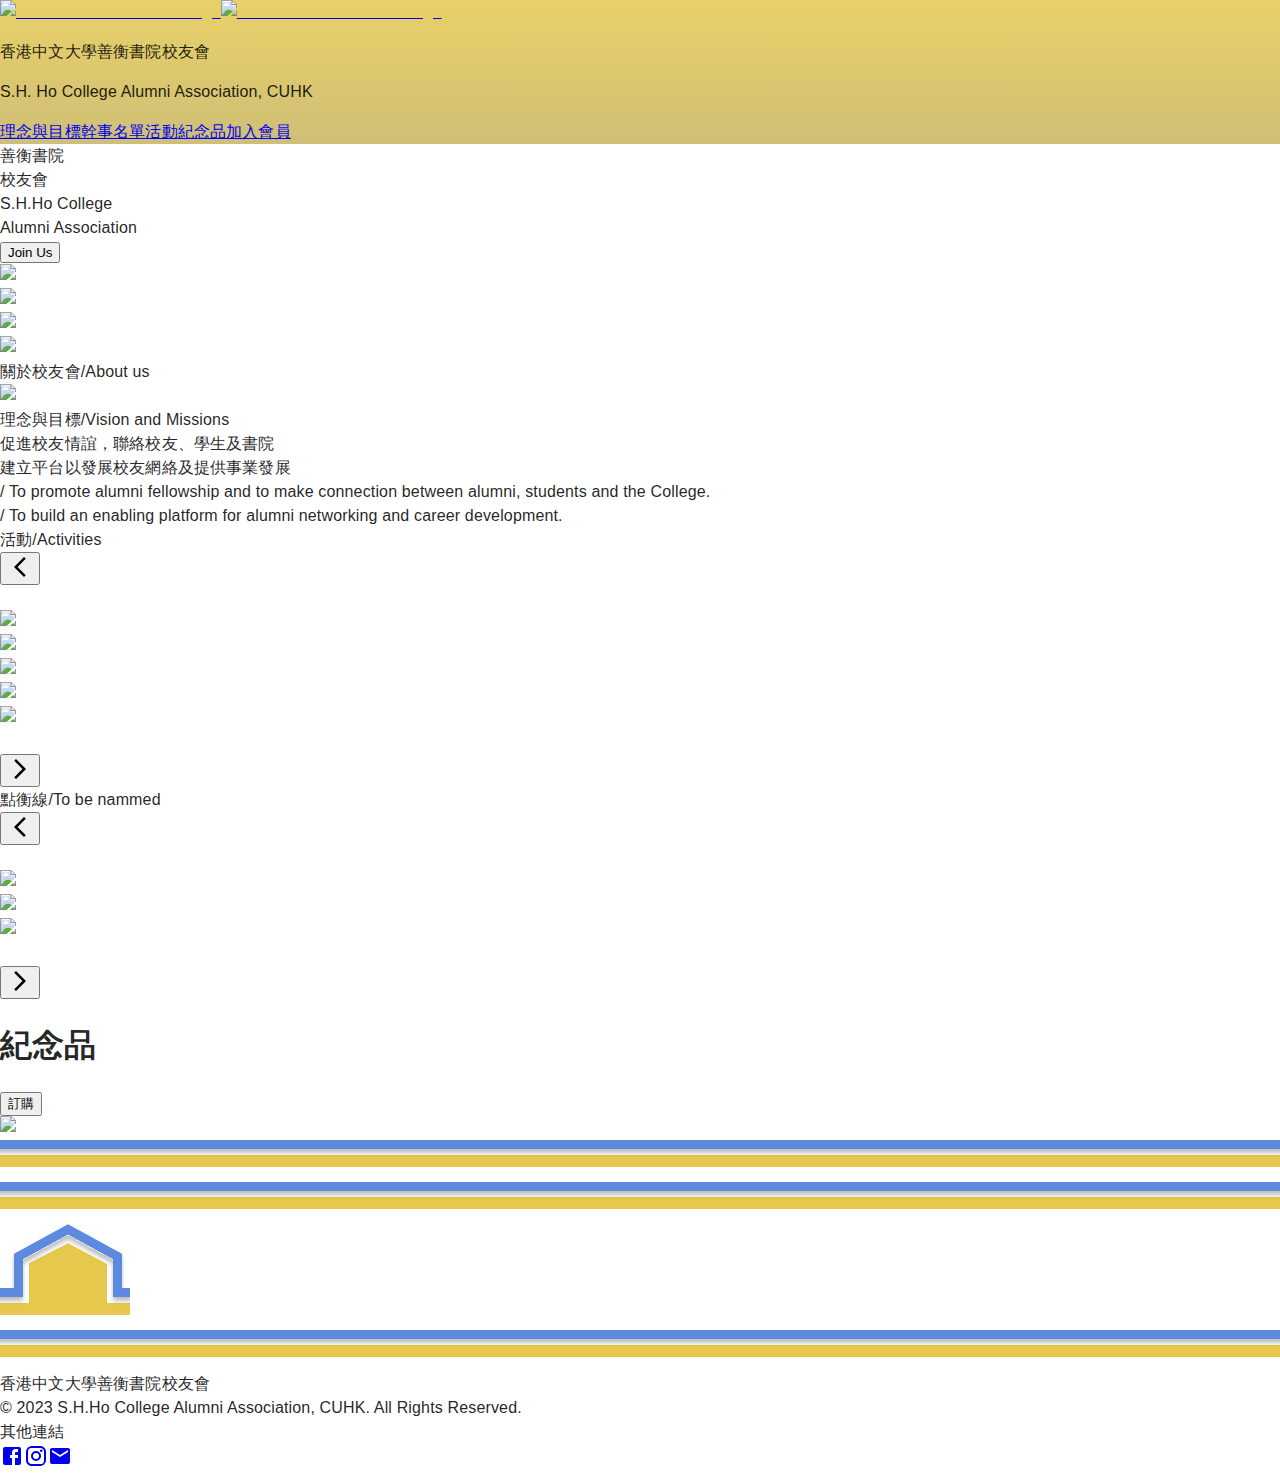
==== commit 5a77bd94: "Updates" ====
--- a/index.html
+++ b/index.html
@@ -1 +1 @@
-<!DOCTYPE html><html lang="en"><head><meta charSet="utf-8"/><title>S.H.Ho Alumni Association</title><meta name="description" content="The Chinese University of S.H.Ho College&#x27;s Alumni Association"/><meta name="viewport" content="width=device-width, initial-scale=1"/><link rel="icon" href="/favicon.ico"/><meta name="next-head-count" content="5"/><link rel="preload" href="/alumni-web-staging/_next/static/css/118f89ca4dcb873a.css" as="style"/><link rel="stylesheet" href="/alumni-web-staging/_next/static/css/118f89ca4dcb873a.css" data-n-g=""/><noscript data-n-css=""></noscript><script defer="" nomodule="" src="/alumni-web-staging/_next/static/chunks/polyfills-c67a75d1b6f99dc8.js"></script><script src="/alumni-web-staging/_next/static/chunks/webpack-db4c89160e2c77e9.js" defer=""></script><script src="/alumni-web-staging/_next/static/chunks/framework-2c79e2a64abdb08b.js" defer=""></script><script src="/alumni-web-staging/_next/static/chunks/main-699cdb81b4afeb36.js" defer=""></script><script src="/alumni-web-staging/_next/static/chunks/pages/_app-d1a097b4ca16a371.js" defer=""></script><script src="/alumni-web-staging/_next/static/chunks/73-47463be333000079.js" defer=""></script><script src="/alumni-web-staging/_next/static/chunks/pages/index-dbf16d7201b05caf.js" defer=""></script><script src="/alumni-web-staging/_next/static/0mbPBakCzniBqshj7uWOD/_buildManifest.js" defer=""></script><script src="/alumni-web-staging/_next/static/0mbPBakCzniBqshj7uWOD/_ssgManifest.js" defer=""></script></head><body><div id="__next"><style data-emotion="css-global o6gwfi">html{-webkit-font-smoothing:antialiased;-moz-osx-font-smoothing:grayscale;box-sizing:border-box;-webkit-text-size-adjust:100%;}*,*::before,*::after{box-sizing:inherit;}strong,b{font-weight:700;}body{margin:0;color:rgba(0, 0, 0, 0.87);font-family:"Roboto","Helvetica","Arial",sans-serif;font-weight:400;font-size:1rem;line-height:1.5;letter-spacing:0.00938em;background-color:#fff;}@media print{body{background-color:#fff;}}body::backdrop{background-color:#fff;}</style><div class="shadow-xl fixed w-full top-0 z-10 bg-[#d0cdcd10] px-[4%]" style="background:linear-gradient(180deg, rgba(229,200,76,0.85) 0%, rgba(199,180,95,0.85))"><div class="relative px-[4%]"><div class="absolute p-[-128px]"></div><div class="max-w-[1528px] mx-auto flex justify-between py-6 md:py-8"><div class="flex items-center gap-4 md:gap-8 lg:gap-12"><a href="/alumni-web-staging"><img alt="Home Icon of SHHo College" src="/alumni-web-staging/_next/static/media/shho-alumni-association-logo.f6a9e369.png" width="48" height="68" decoding="async" data-nimg="1" loading="lazy" style="color:transparent"/></a><a href="https://www.shho.cuhk.edu.hk/tc/" target="_blank" rel="noopener noreferrer"><img alt="Home Icon of SHHo College" src="/alumni-web-staging/_next/static/media/shho-college-logo.d81fdf22.png" width="48" height="68" decoding="async" data-nimg="1" class="hidden md:block" loading="lazy" style="color:transparent"/></a><div class="text-xl md:text-2xl"><p class="hidden lg:block">香港中文大學善衡書院校友會</p><p>S.H. Ho College Alumni Association, CUHK</p></div></div><div class="items-center gap-4 hidden xl:flex"><a class="hover:underline" href="/alumni-web-staging#about">理念與目標</a><a class="hover:underline" href="https://www.shho.cuhk.edu.hk/tc/organization/people/alumni/alumni-association/" target="_blank" rel="noopener noreferrer">幹事名單</a><a class="hover:underline" href="/alumni-web-staging#event">活動</a><a class="hover:underline" href="/alumni-web-staging#souvenirs">紀念品</a><a class="hover:underline" href="https://docs.google.com/forms/d/e/1FAIpQLSeuqFTRuumVpAQph5JKCPKlGnX9xeuxBa9apvD6a_Jowk5UwA/viewform" target="_blank" rel="noopener noreferrer">加入會員</a></div></div></div></div><main><div><div class="relative overflow-clip"><div class="absolute opacity-10 h-full flex left-[50%] translate-x-[-50%]" style="aspect-ratio:3/2"><img id="backdrop" alt="Sin Grass" src="/alumni-web-staging/_next/static/media/Tim-1808-2.6004bba0.jpg" width="1920" height="1280" decoding="async" data-nimg="1" loading="lazy" style="color:transparent;-webkit-mask-image:-webkit-radial-gradient(circle, rgba(255,255,255,1) 0%, rgba(255,255,255,0.3) 50%, rgba(255,255,255,0) 90%);mask-image:radial-gradient(circle, rgba(255,255,255,1) 0%, rgba(255,255,255,0) 50%))"/></div><div class="h-screen px-[4%] max-w-[1528px] mx-auto flex flex-col lg:flex-row justify-center items-center lg:gap-12"><div class="lg:grow flex items-center justify-center"><svg width="340" height="580" viewBox="0 0 170 240" xmlns="http://www.w3.org/2000/svg"><path filter="url(#filter0_d_116_181)" class="draw-path" fill="none" stroke-width="8" stroke-linecap="round" stroke-linejoin="round" stroke="black" d="M12.1603 52.7947C11.0889 56.2586 5.43565 66.5763 9.23246 68.729C16.1941 72.1187 37.869 63.1767 45.6355 60.3164C63.5432 53.3885 83.258 44.6444 101.255 37.8748C112.383 33.817 123.695 29.4623 135.599 28.0866C142.249 27.3443 150.371 28.7745 150.554 37.1474C150.421 46.5496 140.906 57.8521 134.932 64.6464C130.362 69.657 125.46 74.3524 120.258 78.7003C109.455 88.0678 95.8827 95.7331 82.0829 87.375C76.0495 83.7032 71.5614 77.9382 68.446 71.6684C60.4672 55.4124 66.9351 36.5338 75.6397 21.9999C77.3461 19.0287 79.1999 16.1451 81.1942 13.3598C84.3738 9.08918 87.6127 4.79385 92.2044 1.67132C95.231 -0.382322 99.4673 -0.99594 101.975 2.46804C104.044 5.50149 104.113 9.45042 104.128 12.86C103.896 19.9215 102.938 26.8148 100.672 33.4607C99.5316 36.7363 98.1707 39.9305 96.5987 43.0213C91.9625 52.2206 86.013 60.4847 79.476 68.3232C68.7817 81.2587 56.3643 92.8333 43.9271 103.928C40.8759 106.729 37.7653 109.371 35.0399 112.429C34.3718 113.115 33.8362 113.919 33.46 114.8C33.46 114.8 33.46 114.77 33.46 114.716C33.4334 114.592 33.3776 114.477 33.297 114.379C33.2318 114.295 33.1493 114.226 33.0551 114.176H33.1884C34.9659 114.176 36.9013 113.617 38.6787 113.187C41.3943 112.489 45.4923 111.262 48.2374 110.44C59.3711 107.159 70.9492 102.958 82.4038 100.88C86.7803 100.143 91.2272 99.9173 95.6556 100.207C98.3372 100.268 101.011 100.514 103.659 100.944C112.877 102.428 119.607 108.916 121.873 117.952C123.571 124.385 123.428 131.417 123.305 137.939C123.211 140.908 123.132 145.184 122.925 148.128C122.115 162.038 118.746 175.678 112.986 188.36C111.588 191.433 110.186 194.461 108.685 197.539C102.143 211.074 92.1106 227.528 74.5288 220.189C69.3939 217.937 65.2071 214.132 61.5386 210.054C48.6176 195.342 47.6055 173.386 50.5333 154.883C53.9694 134.642 61.9555 115.451 73.8869 98.7616C78.0096 93.3182 86.4327 82.669 94.0214 83.6735C100.484 85.0195 101.867 94.3426 101.724 99.8256C100.558 119.664 76.7901 134.96 61.0005 143.571C53.0513 147.658 44.9442 151.8 36.1311 153.888C34.5511 154.156 32.5219 154.185 31.8998 151.756C31.8004 151.149 31.8973 150.526 32.1763 149.979C32.358 149.626 32.5783 149.294 32.8329 148.989C35.5781 145.941 38.7577 143.754 42.0016 141.359C50.5419 135.365 60.1694 131.104 70.3419 128.814C98.4847 122.782 104.572 140.196 92.9302 163.058C86.3981 175.504 76.9875 186.286 65.0244 193.769C60.5374 196.52 55.7665 198.776 50.795 200.499C48.1365 201.46 45.3588 202.051 42.5397 202.255C38.738 202.513 34.6943 200.687 34.3388 196.317C34.087 191.695 36.6199 187.632 38.7824 183.862C42.424 177.744 47.2103 172.389 52.8785 168.091C66.8314 157.699 83.3468 151.473 100.4 148.816C106.271 147.93 112.146 147.381 118.042 146.931C124.909 146.436 131.925 146.144 138.808 147.129C142.56 147.713 146.416 148.757 149.636 151.018C156.493 155.744 160.419 164.335 159.964 172.534L158.143"></path><defs><filter id="filter0_d_116_181" x="0" y="-5" width="170" height="240" filterUnits="userSpaceOnUse" color-interpolation-filters="sRGB"><feColorMatrix in="SourceAlpha" type="matrix" values="0 0 0 0 0 0 0 0 0 0 0 0 0 0 0 0 0 0 1 0" result="hardAlpha"></feColorMatrix><feOffset dy="4"></feOffset><feGaussianBlur stdDeviation="2"></feGaussianBlur><feComposite in2="hardAlpha" operator="out"></feComposite><feColorMatrix type="matrix" values="0 0 0 0 0 0 0 0 0 0 0 0 0 0 0 0 0 0 0.25 0"></feColorMatrix><feBlend mode="normal" in2="BackgroundImageFix" result="effect1_dropShadow_116_181"></feBlend><feBlend mode="normal" in="SourceGraphic" in2="effect1_dropShadow_116_181" result="shape"></feBlend></filter></defs></svg></div><div class="lg:grow text-4xl text-center lg:text-6xl "><div>香港中文大學善衡書院校友會</div></div></div></div><div class="relative px-[4%]"><div class="absolute p-[-128px]"></div><div class="max-w-[1528px] mx-auto"><div class=" py-16 flex justify-center"><div class="flex justify-center gap-24 lg:flex-row flex-col-reverse"><div class="flex flex-col justify-center gap-8"><h1 class="text-4xl lg:text-6xl whitespace-nowrap text-center lg:text-left">校友會</h1><h1 class="text-4xl whitespace-nowrap text-center lg:text-left">SHHoAA</h1><button class="btn shadow-md border-2 p-2 font-bold text-lg shadow-lg p-4">Join</button></div><div class="grow relative shadow-2xl rounded-xl overflow-clip"><img alt="College front shot" src="/alumni-web-staging/_next/static/media/Tim-2120.1adda590.jpg" width="1620" height="1081" decoding="async" data-nimg="1" class="object-contain" loading="lazy" style="color:transparent"/></div></div></div></div></div><div class="relative px-[4%]"><div id="about" class="absolute p-[-128px]"></div><div class="max-w-[1528px] mx-auto"><div class=" py-16 flex justify-center"><div class="flex justify-center gap-24 lg:flex-row-reverse flex-col-reverse"><div class="flex flex-col justify-center gap-8"><h1 class="text-4xl lg:text-6xl whitespace-nowrap text-center lg:text-left">關於校友會</h1><h1 class="text-4xl whitespace-nowrap text-center lg:text-left"><p class="text-xl">理念與目標</p><p class="text-xl">促進校友情誼，聯絡校友、學生及書院</p><p class="text-xl">建立平台以發展校友網絡及提供事業發展</p></h1></div><div class="grow relative shadow-2xl rounded-xl overflow-clip"><img alt="College front shot" src="/alumni-web-staging/_next/static/media/group-alumni.0f06c173.jpg" width="5184" height="3456" decoding="async" data-nimg="1" class="object-contain" loading="lazy" style="color:transparent"/></div></div></div></div></div><div class="relative px-[4%]"><div class="absolute p-[-128px]"></div><div class="max-w-[1528px] mx-auto"><div class="text-6xl lg:text-8xl text-center py-8">關於校友會</div><div class="text-2xl lg:text-4xl pb-16"><h3>理念與目標</h3><h3>促進校友情誼，聯絡校友、學生及書院 建立平台以發展校友網絡及提供事業發展</h3></div></div></div><div class="relative px-[4%]"><div id="event" class="absolute p-[-128px]"></div><div class="max-w-[1528px] mx-auto py-8 pb-24"><div class="text-4xl lg:text-6xl pb-16">活動</div><div class="flex flex-col lg:flex-row gap-8 lg:gap-24 justify-between"><div class="overflow-clip grow shadow-2xl rounded-2xl"><img alt="Dim Hang Sin" src="/alumni-web-staging/_next/static/media/dim-hang-sin-promo.12942b6b.png" width="1080" height="1080" decoding="async" data-nimg="1" class="object-contain" loading="lazy" style="color:transparent"/></div><div class="overflow-clip grow shadow-2xl rounded-2xl"><img alt="Laser Tag" src="/alumni-web-staging/_next/static/media/lasar-tag-promo.5e863c00.png" width="1080" height="1080" decoding="async" data-nimg="1" class="object-contain" loading="lazy" style="color:transparent"/></div></div></div></div><div class="relative px-[4%]"><div class="absolute p-[-128px]"></div><div class="max-w-[1528px] mx-auto pb-12 lg:pb-32"><div class="text-6xl lg:text-8xl pb-16 text-center">點衡線</div><div class="flex flex-col lg:flex-row justify-between"><div class="overflow-clip grow shadow-2xl"><img alt="Dim Hang Sin" src="/alumni-web-staging/_next/static/media/emery.45f7e7ee.png" width="1080" height="1080" decoding="async" data-nimg="1" class="object-contain shadow-2xl" loading="lazy" style="color:transparent"/></div><div class="overflow-clip grow shadow-2xl"><img alt="Laser Tag" src="/alumni-web-staging/_next/static/media/ggor.4449698d.png" width="1080" height="1080" decoding="async" data-nimg="1" class="object-contain" loading="lazy" style="color:transparent"/></div><div class="overflow-clip grow shadow-2xl"><img alt="Laser Tag" src="/alumni-web-staging/_next/static/media/justin.6e5100f5.png" width="1080" height="1080" decoding="async" data-nimg="1" class="object-contain" loading="lazy" style="color:transparent"/></div></div></div></div><div class="relative px-[4%]"><div id="souvenirs" class="absolute p-[-128px]"></div><div class="max-w-[1528px] mx-auto"><div class=" py-16 flex justify-center"><div class="flex justify-center gap-24 lg:flex-row-reverse flex-col-reverse"><div class="flex flex-col justify-center gap-8"><h1 class="text-4xl lg:text-6xl whitespace-nowrap text-center lg:text-left">紀念品</h1><h1 class="text-4xl whitespace-nowrap text-center lg:text-left"></h1><button class="btn shadow-md border-2 p-2 font-bold text-lg shadow-lg p-4">Buy</button></div><div class="grow relative shadow-2xl rounded-xl overflow-clip"><img alt="College front shot" src="/alumni-web-staging/_next/static/media/card-holder.2b58c9c9.png" width="1080" height="1080" decoding="async" data-nimg="1" class="object-contain" loading="lazy" style="color:transparent"/></div></div></div></div></div><div class="flex items-end"><div class="grow"><svg preserveAspectRatio="none" width="auto" height="35" viewBox="0 0 100 35" fill="none" xmlns="http://www.w3.org/2000/svg"><g filter="url(#:Rm76:)"><path d="M-5 21H120" stroke="#E6C84C" stroke-width="12"></path></g><g filter="url(#:Rm76H1:)"><path d="M-5 4.5H120" stroke="#5D89DF" stroke-width="9"></path></g><defs><filter id=":Rm76H1:" x="-5" y="0" width="131" height="17" filterUnits="userSpaceOnUse" color-interpolation-filters="sRGB"><feFlood flood-opacity="0" result="BackgroundImageFix"></feFlood><feColorMatrix in="SourceAlpha" type="matrix" values="0 0 0 0 0 0 0 0 0 0 0 0 0 0 0 0 0 0 127 0" result="hardAlpha"></feColorMatrix><feOffset dy="4"></feOffset><feGaussianBlur stdDeviation="2"></feGaussianBlur><feComposite in2="hardAlpha" operator="out"></feComposite><feColorMatrix type="matrix" values="0 0 0 0 0 0 0 0 0 0 0 0 0 0 0 0 0 0 0.25 0"></feColorMatrix><feBlend mode="normal" in2="BackgroundImageFix" result="effect1_dropShadow_212_30"></feBlend><feBlend mode="normal" in="SourceGraphic" in2="effect1_dropShadow_212_30" result="shape"></feBlend></filter></defs></svg></div><div class="flex items-end max-w-[1528px] grow basis-[1528px]"><svg preserveAspectRatio="none" width="auto" height="35" viewBox="0 0 100 35" fill="none" xmlns="http://www.w3.org/2000/svg"><g filter="url(#:R3676:)"><path d="M-5 21H120" stroke="#E6C84C" stroke-width="12"></path></g><g filter="url(#:R3676H1:)"><path d="M-5 4.5H120" stroke="#5D89DF" stroke-width="9"></path></g><defs><filter id=":R3676H1:" x="-5" y="0" width="131" height="17" filterUnits="userSpaceOnUse" color-interpolation-filters="sRGB"><feFlood flood-opacity="0" result="BackgroundImageFix"></feFlood><feColorMatrix in="SourceAlpha" type="matrix" values="0 0 0 0 0 0 0 0 0 0 0 0 0 0 0 0 0 0 127 0" result="hardAlpha"></feColorMatrix><feOffset dy="4"></feOffset><feGaussianBlur stdDeviation="2"></feGaussianBlur><feComposite in2="hardAlpha" operator="out"></feComposite><feColorMatrix type="matrix" values="0 0 0 0 0 0 0 0 0 0 0 0 0 0 0 0 0 0 0.25 0"></feColorMatrix><feBlend mode="normal" in2="BackgroundImageFix" result="effect1_dropShadow_212_30"></feBlend><feBlend mode="normal" in="SourceGraphic" in2="effect1_dropShadow_212_30" result="shape"></feBlend></filter></defs></svg><div class="grow"><svg width="130" height="99" viewBox="0 0 130 99" fill="none" xmlns="http://www.w3.org/2000/svg"><g filter="url(#:R5676:)"><path d="M35 43V85H101V43.5L68 26L35 43Z" fill="#E6C84C"></path><path d="M-5 85H35M35 85V43L68 26L101 43.5V85M35 85H101M101 85H133" stroke="#E6C84C" stroke-width="12"></path></g><g filter="url(#:R5676H1:)"><path d="M-5 68.5H18.5V32.5L68 5.5L117.5 32.5V68.5H133" stroke="#5D89DF" stroke-width="9"></path></g><defs><filter id=":R5676H1:" x="-5" y="0.0" width="138" height="80.6259" filterUnits="userSpaceOnUse" color-interpolation-filters="sRGB"><feFlood flood-opacity="0" result="BackgroundImageFix"></feFlood><feColorMatrix in="SourceAlpha" type="matrix" values="0 0 0 0 0 0 0 0 0 0 0 0 0 0 0 0 0 0 127 0" result="hardAlpha"></feColorMatrix><feOffset dy="4"></feOffset><feGaussianBlur stdDeviation="2"></feGaussianBlur><feComposite in2="hardAlpha" operator="out"></feComposite><feColorMatrix type="matrix" values="0 0 0 0 0 0 0 0 0 0 0 0 0 0 0 0 0 0 0.25 0"></feColorMatrix><feBlend mode="normal" in2="BackgroundImageFix"></feBlend><feBlend mode="normal" in="SourceGraphic" in2="effect1_dropShadow_212_31" result="shape"></feBlend></filter></defs></svg></div></div><div class="w-auto grow"><svg preserveAspectRatio="none" width="auto" height="35" viewBox="0 0 100 35" fill="none" xmlns="http://www.w3.org/2000/svg"><g filter="url(#:R1m76:)"><path d="M-5 21H120" stroke="#E6C84C" stroke-width="12"></path></g><g filter="url(#:R1m76H1:)"><path d="M-5 4.5H120" stroke="#5D89DF" stroke-width="9"></path></g><defs><filter id=":R1m76H1:" x="-5" y="0" width="131" height="17" filterUnits="userSpaceOnUse" color-interpolation-filters="sRGB"><feFlood flood-opacity="0" result="BackgroundImageFix"></feFlood><feColorMatrix in="SourceAlpha" type="matrix" values="0 0 0 0 0 0 0 0 0 0 0 0 0 0 0 0 0 0 127 0" result="hardAlpha"></feColorMatrix><feOffset dy="4"></feOffset><feGaussianBlur stdDeviation="2"></feGaussianBlur><feComposite in2="hardAlpha" operator="out"></feComposite><feColorMatrix type="matrix" values="0 0 0 0 0 0 0 0 0 0 0 0 0 0 0 0 0 0 0.25 0"></feColorMatrix><feBlend mode="normal" in2="BackgroundImageFix" result="effect1_dropShadow_212_30"></feBlend><feBlend mode="normal" in="SourceGraphic" in2="effect1_dropShadow_212_30" result="shape"></feBlend></filter></defs></svg></div></div><div class="bg-[#E6C84C] mt-[-12px] py-12"><div class="relative px-[4%]"><div class="absolute p-[-128px]"></div><div class="max-w-[1528px] mx-auto flex justify-between gap-8"><div class="text-xl"><div>香港中文大學善衡書院校友會</div><div class="text-lg text-gray-700">© 2023 S.H.Ho College Alumni Association, CUHK. All Rights Reserved.</div></div><div><div class="text-xl mb-4">其他連結</div><div class="flex gap-4 justify-end"><a href="https://www.facebook.com/SHHOAlumni" target="_blank" rel="noopener noreferrer"><style data-emotion="css i4bv87-MuiSvgIcon-root">.css-i4bv87-MuiSvgIcon-root{-webkit-user-select:none;-moz-user-select:none;-ms-user-select:none;user-select:none;width:1em;height:1em;display:inline-block;fill:currentColor;-webkit-flex-shrink:0;-ms-flex-negative:0;flex-shrink:0;-webkit-transition:fill 200ms cubic-bezier(0.4, 0, 0.2, 1) 0ms;transition:fill 200ms cubic-bezier(0.4, 0, 0.2, 1) 0ms;font-size:1.5rem;}</style><svg class="MuiSvgIcon-root MuiSvgIcon-fontSizeMedium css-i4bv87-MuiSvgIcon-root" focusable="false" aria-hidden="true" viewBox="0 0 24 24" data-testid="FacebookIcon"><path d="M5 3h14a2 2 0 0 1 2 2v14a2 2 0 0 1-2 2H5a2 2 0 0 1-2-2V5a2 2 0 0 1 2-2m13 2h-2.5A3.5 3.5 0 0 0 12 8.5V11h-2v3h2v7h3v-7h3v-3h-3V9a1 1 0 0 1 1-1h2V5z"></path></svg></a><a href="https://www.instagram.com/shhoalumni/" target="_blank" rel="noopener noreferrer"><style data-emotion="css i4bv87-MuiSvgIcon-root">.css-i4bv87-MuiSvgIcon-root{-webkit-user-select:none;-moz-user-select:none;-ms-user-select:none;user-select:none;width:1em;height:1em;display:inline-block;fill:currentColor;-webkit-flex-shrink:0;-ms-flex-negative:0;flex-shrink:0;-webkit-transition:fill 200ms cubic-bezier(0.4, 0, 0.2, 1) 0ms;transition:fill 200ms cubic-bezier(0.4, 0, 0.2, 1) 0ms;font-size:1.5rem;}</style><svg class="MuiSvgIcon-root MuiSvgIcon-fontSizeMedium css-i4bv87-MuiSvgIcon-root" focusable="false" aria-hidden="true" viewBox="0 0 24 24" data-testid="InstagramIcon"><path d="M7.8 2h8.4C19.4 2 22 4.6 22 7.8v8.4a5.8 5.8 0 0 1-5.8 5.8H7.8C4.6 22 2 19.4 2 16.2V7.8A5.8 5.8 0 0 1 7.8 2m-.2 2A3.6 3.6 0 0 0 4 7.6v8.8C4 18.39 5.61 20 7.6 20h8.8a3.6 3.6 0 0 0 3.6-3.6V7.6C20 5.61 18.39 4 16.4 4H7.6m9.65 1.5a1.25 1.25 0 0 1 1.25 1.25A1.25 1.25 0 0 1 17.25 8 1.25 1.25 0 0 1 16 6.75a1.25 1.25 0 0 1 1.25-1.25M12 7a5 5 0 0 1 5 5 5 5 0 0 1-5 5 5 5 0 0 1-5-5 5 5 0 0 1 5-5m0 2a3 3 0 0 0-3 3 3 3 0 0 0 3 3 3 3 0 0 0 3-3 3 3 0 0 0-3-3z"></path></svg></a><a href="mailto:alumni.shho@gmail.com" target="_blank" rel="noopener noreferrer"><style data-emotion="css i4bv87-MuiSvgIcon-root">.css-i4bv87-MuiSvgIcon-root{-webkit-user-select:none;-moz-user-select:none;-ms-user-select:none;user-select:none;width:1em;height:1em;display:inline-block;fill:currentColor;-webkit-flex-shrink:0;-ms-flex-negative:0;flex-shrink:0;-webkit-transition:fill 200ms cubic-bezier(0.4, 0, 0.2, 1) 0ms;transition:fill 200ms cubic-bezier(0.4, 0, 0.2, 1) 0ms;font-size:1.5rem;}</style><svg class="MuiSvgIcon-root MuiSvgIcon-fontSizeMedium css-i4bv87-MuiSvgIcon-root" focusable="false" aria-hidden="true" viewBox="0 0 24 24" data-testid="EmailIcon"><path d="M20 4H4c-1.1 0-1.99.9-1.99 2L2 18c0 1.1.9 2 2 2h16c1.1 0 2-.9 2-2V6c0-1.1-.9-2-2-2zm0 4-8 5-8-5V6l8 5 8-5v2z"></path></svg></a></div></div></div></div></div></div></main></div><script id="__NEXT_DATA__" type="application/json">{"props":{"pageProps":{}},"page":"/","query":{},"buildId":"0mbPBakCzniBqshj7uWOD","assetPrefix":"/alumni-web-staging","nextExport":true,"autoExport":true,"isFallback":false,"scriptLoader":[]}</script></body></html>+<!DOCTYPE html><html lang="en"><head><meta charSet="utf-8"/><title>S.H.Ho Alumni Association</title><meta name="description" content="The Chinese University of S.H.Ho College&#x27;s Alumni Association"/><meta name="viewport" content="width=device-width, initial-scale=1"/><link rel="icon" href="/favicon.ico"/><meta name="next-head-count" content="5"/><link rel="preload" href="/alumni-web-staging/_next/static/css/137eeacc20e67105.css" as="style"/><link rel="stylesheet" href="/alumni-web-staging/_next/static/css/137eeacc20e67105.css" data-n-g=""/><link rel="preload" href="/alumni-web-staging/_next/static/css/ba5b8937f50718de.css" as="style"/><link rel="stylesheet" href="/alumni-web-staging/_next/static/css/ba5b8937f50718de.css" data-n-p=""/><noscript data-n-css=""></noscript><script defer="" nomodule="" src="/alumni-web-staging/_next/static/chunks/polyfills-c67a75d1b6f99dc8.js"></script><script src="/alumni-web-staging/_next/static/chunks/webpack-db4c89160e2c77e9.js" defer=""></script><script src="/alumni-web-staging/_next/static/chunks/framework-2c79e2a64abdb08b.js" defer=""></script><script src="/alumni-web-staging/_next/static/chunks/main-699cdb81b4afeb36.js" defer=""></script><script src="/alumni-web-staging/_next/static/chunks/pages/_app-860842c2fc4ebca9.js" defer=""></script><script src="/alumni-web-staging/_next/static/chunks/137-5894e2405f48a79a.js" defer=""></script><script src="/alumni-web-staging/_next/static/chunks/pages/index-e05533b0fb4af31c.js" defer=""></script><script src="/alumni-web-staging/_next/static/cn_J0A5CtzydCP2JI7HBJ/_buildManifest.js" defer=""></script><script src="/alumni-web-staging/_next/static/cn_J0A5CtzydCP2JI7HBJ/_ssgManifest.js" defer=""></script></head><body><div id="__next"><style data-emotion="css-global o6gwfi">html{-webkit-font-smoothing:antialiased;-moz-osx-font-smoothing:grayscale;box-sizing:border-box;-webkit-text-size-adjust:100%;}*,*::before,*::after{box-sizing:inherit;}strong,b{font-weight:700;}body{margin:0;color:rgba(0, 0, 0, 0.87);font-family:"Roboto","Helvetica","Arial",sans-serif;font-weight:400;font-size:1rem;line-height:1.5;letter-spacing:0.00938em;background-color:#fff;}@media print{body{background-color:#fff;}}body::backdrop{background-color:#fff;}</style><div class="shadow-xl fixed w-full top-0 z-10 bg-[#d0cdcd10] px-[4%]" style="background:linear-gradient(180deg, rgba(229,200,76,0.85) 0%, rgba(199,180,95,0.85))"><div class="relative px-[4%]"><div class="absolute p-[-128px]"></div><div class="max-w-[1528px] mx-auto flex justify-between py-6 md:py-8"><div class="flex items-center gap-4 md:gap-8 lg:gap-12"><a href="/alumni-web-staging"><img alt="Home Icon of SHHo College" src="/alumni-web-staging/_next/static/media/shho-alumni-association-logo.f6a9e369.png" width="48" height="68" decoding="async" data-nimg="1" loading="lazy" style="color:transparent"/></a><a href="https://www.shho.cuhk.edu.hk/tc/" target="_blank" rel="noopener noreferrer"><img alt="Home Icon of SHHo College" src="/alumni-web-staging/_next/static/media/shho-college-logo.d81fdf22.png" width="48" height="68" decoding="async" data-nimg="1" class="hidden md:block" loading="lazy" style="color:transparent"/></a><div class="text-xl md:text-2xl"><p class="hidden lg:block">香港中文大學善衡書院校友會</p><p>S.H. Ho College Alumni Association, CUHK</p></div></div><div class="items-center gap-4 hidden xl:flex"><a class="hover:underline" href="/alumni-web-staging#about">理念與目標</a><a class="hover:underline" href="https://www.shho.cuhk.edu.hk/tc/organization/people/alumni/alumni-association/" target="_blank" rel="noopener noreferrer">幹事名單</a><a class="hover:underline" href="/alumni-web-staging#event">活動</a><a class="hover:underline" href="/alumni-web-staging#souvenirs">紀念品</a><a class="hover:underline" href="https://docs.google.com/forms/d/e/1FAIpQLSeuqFTRuumVpAQph5JKCPKlGnX9xeuxBa9apvD6a_Jowk5UwA/viewform" target="_blank" rel="noopener noreferrer">加入會員</a></div></div></div></div><main><div><div class="relative overflow-clip"><div class="h-screen px-[4%] max-w-[1528px] mx-auto flex flex-col-reverse lg:flex-row justify-center items-center gap-8 lg:gap-16"><div class="lg:grow text-center"><div class="text-4xl lg:text-8xl mb-6 whitespace-nowrap">善衡書院<br/>校友會</div><div class="lg:grow text-4xl mb-6">S.H.Ho College<br/>Alumni Association</div><button class="shadow-xs rounded-lg py-2 px-5 font-extrabold text-base bg-yellow-300 transition-all hover:shadow-2xl Button_Button__VQ4Ej">Join Us</button></div><div class="flex gap-5"><div class="mt-16"><img alt="College front shot" src="/alumni-web-staging/_next/static/media/Tim-1808-1 1.88033bbd.png" width="232" height="809" decoding="async" data-nimg="1" class="object-contain rounded-3xl" loading="lazy" style="color:transparent"/></div><div class="mt-48"><img alt="College front shot" src="/alumni-web-staging/_next/static/media/SHHO_building2 1.9d2c1612.png" width="232" height="808" decoding="async" data-nimg="1" class="object-contain rounded-3xl" loading="lazy" style="color:transparent"/></div><div><img alt="College front shot" src="/alumni-web-staging/_next/static/media/homepage1 1.4b517dd0.png" width="232" height="808" decoding="async" data-nimg="1" class="object-contain rounded-3xl" loading="lazy" style="color:transparent"/></div></div></div></div><div class="relative px-[4%]"><div class="absolute p-[-128px]"></div><div class="max-w-[1528px] mx-auto pb-12 lg:pb-16 flex flex-col lg:flex-row items-center gap-8 lg:gap-12"><div class="grow relative shadow-2xl rounded-xl overflow-clip"><img alt="College front shot" src="/alumni-web-staging/_next/static/media/group-alumni.0f06c173.jpg" width="5184" height="3456" decoding="async" data-nimg="1" class="object-contain" loading="lazy" style="color:transparent"/></div><div class="lg:whitespace-nowrap"><div class="flex items-center mb-6"><div class="h-16 border-2 border-green-200 mr-2"></div><span class="text-6xl mr-4">關於校友會</span><span class="text-4xl">/About us</span></div></div></div></div><div class="relative px-[4%]"><div class="absolute p-[-128px]"></div><div class="max-w-[1528px] mx-auto pb-12 lg:pb-16 flex flex-col lg:flex-row-reverse items-center gap-8 lg:gap-20"><div class="grow relative shadow-2xl rounded-xl overflow-clip"><img alt="College front shot" src="/alumni-web-staging/_next/static/media/group-alumni.0f06c173.jpg" width="5184" height="3456" decoding="async" data-nimg="1" class="object-contain" loading="lazy" style="color:transparent"/></div><div><div class="flex flex-col lg:flex-row items-center lg:whitespace-nowrap mb-6"><span class="text-5xl mr-4">理念與目標</span><span class="text-2xl ">/Vision and Missions</span></div><div class="pl-6 text-xl mb-6">促進校友情誼，聯絡校友、學生及書院<br/>建立平台以發展校友網絡及提供事業發展</div><div class="pl-11 text-xl">/ To promote alumni fellowship and to make connection between alumni, students and the College.<br/>/ To build an enabling platform for alumni networking and career development.</div></div></div></div><div class="relative px-[4%]"><div class="absolute p-[-128px]"></div><div class="max-w-[1528px] mx-auto pb-12 lg:pb-16"><div class="pb-4 text-center flex items-center justify-center"><div class="h-16 border-2 border-green-200 mr-2"></div><span class="text-6xl mr-4">活動</span><span class="text-4xl">/Activities</span></div><div class="relative"><button class="absolute h-full top-0 left-[-48px]"><style data-emotion="css i4bv87-MuiSvgIcon-root">.css-i4bv87-MuiSvgIcon-root{-webkit-user-select:none;-moz-user-select:none;-ms-user-select:none;user-select:none;width:1em;height:1em;display:inline-block;fill:currentColor;-webkit-flex-shrink:0;-ms-flex-negative:0;flex-shrink:0;-webkit-transition:fill 200ms cubic-bezier(0.4, 0, 0.2, 1) 0ms;transition:fill 200ms cubic-bezier(0.4, 0, 0.2, 1) 0ms;font-size:1.5rem;}</style><svg class="MuiSvgIcon-root MuiSvgIcon-fontSizeMedium css-i4bv87-MuiSvgIcon-root" focusable="false" aria-hidden="true" viewBox="0 0 24 24" data-testid="ArrowBackIosNewOutlinedIcon"><path d="M17.77 3.77 16 2 6 12l10 10 1.77-1.77L9.54 12z"></path></svg></button><div style="width:calc(100% + 48px);padding:24px 24px;transform:translateX(-24px);overflow:hidden"><div class="whitespace-nowrap"><div class="inline-block" style="width:30.666666666666668%;transform:translateX(0%)"><div class="Carousel_carouselItem__ajGfw"><img alt="Dim Hang Sin" src="/alumni-web-staging/_next/static/media/dim-hang-sin-promo.12942b6b.png" width="1080" height="1080" decoding="async" data-nimg="1" class="object-contain" loading="lazy" style="color:transparent"/></div></div><div class="inline-block" style="width:4%"></div><div class="inline-block" style="width:30.666666666666668%;transform:translateX(0%)"><div class="Carousel_carouselItem__ajGfw"><img alt="Laser Tag" src="/alumni-web-staging/_next/static/media/lasar-tag-promo.5e863c00.png" width="1080" height="1080" decoding="async" data-nimg="1" class="object-contain" loading="lazy" style="color:transparent"/></div></div><div class="inline-block" style="width:4%"></div><div class="inline-block" style="width:30.666666666666668%;transform:translateX(0%)"><div class="Carousel_carouselItem__ajGfw"><img alt="Dim Hang Sin" src="/alumni-web-staging/_next/static/media/emery.45f7e7ee.png" width="1080" height="1080" decoding="async" data-nimg="1" class="object-contain" loading="lazy" style="color:transparent"/></div></div><div class="inline-block" style="width:4%"></div><div class="inline-block" style="width:30.666666666666668%;transform:translateX(0%)"><div class="Carousel_carouselItem__ajGfw"><img alt="Laser Tag" src="/alumni-web-staging/_next/static/media/ggor.4449698d.png" width="1080" height="1080" decoding="async" data-nimg="1" class="object-contain" loading="lazy" style="color:transparent"/></div></div><div class="inline-block" style="width:4%"></div><div class="inline-block" style="width:30.666666666666668%;transform:translateX(0%)"><div class="Carousel_carouselItem__ajGfw"><img alt="Laser Tag" src="/alumni-web-staging/_next/static/media/justin.6e5100f5.png" width="1080" height="1080" decoding="async" data-nimg="1" class="object-contain" loading="lazy" style="color:transparent"/></div></div></div></div><button class="absolute h-full top-0 right-[-48px]"><style data-emotion="css i4bv87-MuiSvgIcon-root">.css-i4bv87-MuiSvgIcon-root{-webkit-user-select:none;-moz-user-select:none;-ms-user-select:none;user-select:none;width:1em;height:1em;display:inline-block;fill:currentColor;-webkit-flex-shrink:0;-ms-flex-negative:0;flex-shrink:0;-webkit-transition:fill 200ms cubic-bezier(0.4, 0, 0.2, 1) 0ms;transition:fill 200ms cubic-bezier(0.4, 0, 0.2, 1) 0ms;font-size:1.5rem;}</style><svg class="MuiSvgIcon-root MuiSvgIcon-fontSizeMedium css-i4bv87-MuiSvgIcon-root" focusable="false" aria-hidden="true" viewBox="0 0 24 24" data-testid="ArrowForwardIosIcon"><path d="M6.23 20.23 8 22l10-10L8 2 6.23 3.77 14.46 12z"></path></svg></button></div></div></div><div class="relative px-[4%]"><div class="absolute p-[-128px]"></div><div class="max-w-[1528px] mx-auto pb-12 lg:pb-16"><div class="pb-8 text-center flex items-center justify-center"><div class="h-16 border-2 border-green-200 mr-2"></div><span class="text-6xl mr-4">點衡線</span><span class="text-4xl">/To be nammed</span></div><div class="relative"><button class="absolute h-full top-0 left-[-48px]"><style data-emotion="css i4bv87-MuiSvgIcon-root">.css-i4bv87-MuiSvgIcon-root{-webkit-user-select:none;-moz-user-select:none;-ms-user-select:none;user-select:none;width:1em;height:1em;display:inline-block;fill:currentColor;-webkit-flex-shrink:0;-ms-flex-negative:0;flex-shrink:0;-webkit-transition:fill 200ms cubic-bezier(0.4, 0, 0.2, 1) 0ms;transition:fill 200ms cubic-bezier(0.4, 0, 0.2, 1) 0ms;font-size:1.5rem;}</style><svg class="MuiSvgIcon-root MuiSvgIcon-fontSizeMedium css-i4bv87-MuiSvgIcon-root" focusable="false" aria-hidden="true" viewBox="0 0 24 24" data-testid="ArrowBackIosNewOutlinedIcon"><path d="M17.77 3.77 16 2 6 12l10 10 1.77-1.77L9.54 12z"></path></svg></button><div style="width:calc(100% + 48px);padding:24px 24px;transform:translateX(-24px);overflow:hidden"><div class="whitespace-nowrap"><div class="inline-block" style="width:30.666666666666668%;transform:translateX(0%)"><div class="Carousel_carouselItem__ajGfw"><img alt="Dim Hang Sin" src="/alumni-web-staging/_next/static/media/emery.45f7e7ee.png" width="1080" height="1080" decoding="async" data-nimg="1" class="object-contain shadow-2xl" loading="lazy" style="color:transparent"/></div></div><div class="inline-block" style="width:4%"></div><div class="inline-block" style="width:30.666666666666668%;transform:translateX(0%)"><div class="Carousel_carouselItem__ajGfw"><img alt="Laser Tag" src="/alumni-web-staging/_next/static/media/ggor.4449698d.png" width="1080" height="1080" decoding="async" data-nimg="1" class="object-contain" loading="lazy" style="color:transparent"/></div></div><div class="inline-block" style="width:4%"></div><div class="inline-block" style="width:30.666666666666668%;transform:translateX(0%)"><div class="Carousel_carouselItem__ajGfw"><img alt="Laser Tag" src="/alumni-web-staging/_next/static/media/justin.6e5100f5.png" width="1080" height="1080" decoding="async" data-nimg="1" class="object-contain" loading="lazy" style="color:transparent"/></div></div></div></div><button class="absolute h-full top-0 right-[-48px]"><style data-emotion="css i4bv87-MuiSvgIcon-root">.css-i4bv87-MuiSvgIcon-root{-webkit-user-select:none;-moz-user-select:none;-ms-user-select:none;user-select:none;width:1em;height:1em;display:inline-block;fill:currentColor;-webkit-flex-shrink:0;-ms-flex-negative:0;flex-shrink:0;-webkit-transition:fill 200ms cubic-bezier(0.4, 0, 0.2, 1) 0ms;transition:fill 200ms cubic-bezier(0.4, 0, 0.2, 1) 0ms;font-size:1.5rem;}</style><svg class="MuiSvgIcon-root MuiSvgIcon-fontSizeMedium css-i4bv87-MuiSvgIcon-root" focusable="false" aria-hidden="true" viewBox="0 0 24 24" data-testid="ArrowForwardIosIcon"><path d="M6.23 20.23 8 22l10-10L8 2 6.23 3.77 14.46 12z"></path></svg></button></div></div></div><div class="relative px-[4%]"><div id="souvenirs" class="absolute p-[-128px]"></div><div class="max-w-[1528px] mx-auto"><div class=" py-16 flex justify-center"><div class="flex justify-center gap-24 text-center  lg:flex-row-reverse flex-col-reverse"><div class="flex flex-col justify-center gap-8"><h1 class="text-4xl lg:text-6xl whitespace-nowrap text-center">紀念品</h1><div><button class="shadow-xs rounded-lg py-2 px-5 font-extrabold text-base bg-yellow-300 transition-all hover:shadow-2xl Button_Button__VQ4Ej">訂購</button></div></div><div class="grow relative shadow-2xl rounded-xl overflow-clip"><img alt="College front shot" src="/alumni-web-staging/_next/static/media/card-holder.2b58c9c9.png" width="1080" height="1080" decoding="async" data-nimg="1" class="object-contain" loading="lazy" style="color:transparent"/></div></div></div></div></div><div class="flex items-end"><div class="grow"><svg preserveAspectRatio="none" width="auto" height="35" viewBox="0 0 100 35" fill="none" xmlns="http://www.w3.org/2000/svg"><g filter="url(#:Rbv6:)"><path d="M-5 21H120" stroke="#E6C84C" stroke-width="12"></path></g><g filter="url(#:Rbv6H1:)"><path d="M-5 4.5H120" stroke="#5D89DF" stroke-width="9"></path></g><defs><filter id=":Rbv6H1:" x="-5" y="0" width="131" height="17" filterUnits="userSpaceOnUse" color-interpolation-filters="sRGB"><feFlood flood-opacity="0" result="BackgroundImageFix"></feFlood><feColorMatrix in="SourceAlpha" type="matrix" values="0 0 0 0 0 0 0 0 0 0 0 0 0 0 0 0 0 0 127 0" result="hardAlpha"></feColorMatrix><feOffset dy="4"></feOffset><feGaussianBlur stdDeviation="2"></feGaussianBlur><feComposite in2="hardAlpha" operator="out"></feComposite><feColorMatrix type="matrix" values="0 0 0 0 0 0 0 0 0 0 0 0 0 0 0 0 0 0 0.25 0"></feColorMatrix><feBlend mode="normal" in2="BackgroundImageFix" result="effect1_dropShadow_212_30"></feBlend><feBlend mode="normal" in="SourceGraphic" in2="effect1_dropShadow_212_30" result="shape"></feBlend></filter></defs></svg></div><div class="flex items-end max-w-[1528px] grow basis-[1528px]"><svg preserveAspectRatio="none" width="auto" height="35" viewBox="0 0 100 35" fill="none" xmlns="http://www.w3.org/2000/svg"><g filter="url(#:R1jv6:)"><path d="M-5 21H120" stroke="#E6C84C" stroke-width="12"></path></g><g filter="url(#:R1jv6H1:)"><path d="M-5 4.5H120" stroke="#5D89DF" stroke-width="9"></path></g><defs><filter id=":R1jv6H1:" x="-5" y="0" width="131" height="17" filterUnits="userSpaceOnUse" color-interpolation-filters="sRGB"><feFlood flood-opacity="0" result="BackgroundImageFix"></feFlood><feColorMatrix in="SourceAlpha" type="matrix" values="0 0 0 0 0 0 0 0 0 0 0 0 0 0 0 0 0 0 127 0" result="hardAlpha"></feColorMatrix><feOffset dy="4"></feOffset><feGaussianBlur stdDeviation="2"></feGaussianBlur><feComposite in2="hardAlpha" operator="out"></feComposite><feColorMatrix type="matrix" values="0 0 0 0 0 0 0 0 0 0 0 0 0 0 0 0 0 0 0.25 0"></feColorMatrix><feBlend mode="normal" in2="BackgroundImageFix" result="effect1_dropShadow_212_30"></feBlend><feBlend mode="normal" in="SourceGraphic" in2="effect1_dropShadow_212_30" result="shape"></feBlend></filter></defs></svg><div class="grow"><svg width="130" height="99" viewBox="0 0 130 99" fill="none" xmlns="http://www.w3.org/2000/svg"><g filter="url(#:R2jv6:)"><path d="M35 43V85H101V43.5L68 26L35 43Z" fill="#E6C84C"></path><path d="M-5 85H35M35 85V43L68 26L101 43.5V85M35 85H101M101 85H133" stroke="#E6C84C" stroke-width="12"></path></g><g filter="url(#:R2jv6H1:)"><path d="M-5 68.5H18.5V32.5L68 5.5L117.5 32.5V68.5H133" stroke="#5D89DF" stroke-width="9"></path></g><defs><filter id=":R2jv6H1:" x="-5" y="0.0" width="138" height="80.6259" filterUnits="userSpaceOnUse" color-interpolation-filters="sRGB"><feFlood flood-opacity="0" result="BackgroundImageFix"></feFlood><feColorMatrix in="SourceAlpha" type="matrix" values="0 0 0 0 0 0 0 0 0 0 0 0 0 0 0 0 0 0 127 0" result="hardAlpha"></feColorMatrix><feOffset dy="4"></feOffset><feGaussianBlur stdDeviation="2"></feGaussianBlur><feComposite in2="hardAlpha" operator="out"></feComposite><feColorMatrix type="matrix" values="0 0 0 0 0 0 0 0 0 0 0 0 0 0 0 0 0 0 0.25 0"></feColorMatrix><feBlend mode="normal" in2="BackgroundImageFix"></feBlend><feBlend mode="normal" in="SourceGraphic" in2="effect1_dropShadow_212_31" result="shape"></feBlend></filter></defs></svg></div></div><div class="w-auto grow"><svg preserveAspectRatio="none" width="auto" height="35" viewBox="0 0 100 35" fill="none" xmlns="http://www.w3.org/2000/svg"><g filter="url(#:Rrv6:)"><path d="M-5 21H120" stroke="#E6C84C" stroke-width="12"></path></g><g filter="url(#:Rrv6H1:)"><path d="M-5 4.5H120" stroke="#5D89DF" stroke-width="9"></path></g><defs><filter id=":Rrv6H1:" x="-5" y="0" width="131" height="17" filterUnits="userSpaceOnUse" color-interpolation-filters="sRGB"><feFlood flood-opacity="0" result="BackgroundImageFix"></feFlood><feColorMatrix in="SourceAlpha" type="matrix" values="0 0 0 0 0 0 0 0 0 0 0 0 0 0 0 0 0 0 127 0" result="hardAlpha"></feColorMatrix><feOffset dy="4"></feOffset><feGaussianBlur stdDeviation="2"></feGaussianBlur><feComposite in2="hardAlpha" operator="out"></feComposite><feColorMatrix type="matrix" values="0 0 0 0 0 0 0 0 0 0 0 0 0 0 0 0 0 0 0.25 0"></feColorMatrix><feBlend mode="normal" in2="BackgroundImageFix" result="effect1_dropShadow_212_30"></feBlend><feBlend mode="normal" in="SourceGraphic" in2="effect1_dropShadow_212_30" result="shape"></feBlend></filter></defs></svg></div></div><div class="bg-[#E6C84C] mt-[-12px] py-12"><div class="relative px-[4%]"><div class="absolute p-[-128px]"></div><div class="max-w-[1528px] mx-auto flex justify-between gap-8"><div class="text-xl"><div>香港中文大學善衡書院校友會</div><div class="text-lg text-gray-700">© 2023 S.H.Ho College Alumni Association, CUHK. All Rights Reserved.</div></div><div><div class="text-xl mb-4">其他連結</div><div class="flex gap-4 justify-end"><a href="https://www.facebook.com/SHHOAlumni" target="_blank" rel="noopener noreferrer"><style data-emotion="css i4bv87-MuiSvgIcon-root">.css-i4bv87-MuiSvgIcon-root{-webkit-user-select:none;-moz-user-select:none;-ms-user-select:none;user-select:none;width:1em;height:1em;display:inline-block;fill:currentColor;-webkit-flex-shrink:0;-ms-flex-negative:0;flex-shrink:0;-webkit-transition:fill 200ms cubic-bezier(0.4, 0, 0.2, 1) 0ms;transition:fill 200ms cubic-bezier(0.4, 0, 0.2, 1) 0ms;font-size:1.5rem;}</style><svg class="MuiSvgIcon-root MuiSvgIcon-fontSizeMedium css-i4bv87-MuiSvgIcon-root" focusable="false" aria-hidden="true" viewBox="0 0 24 24" data-testid="FacebookIcon"><path d="M5 3h14a2 2 0 0 1 2 2v14a2 2 0 0 1-2 2H5a2 2 0 0 1-2-2V5a2 2 0 0 1 2-2m13 2h-2.5A3.5 3.5 0 0 0 12 8.5V11h-2v3h2v7h3v-7h3v-3h-3V9a1 1 0 0 1 1-1h2V5z"></path></svg></a><a href="https://www.instagram.com/shhoalumni/" target="_blank" rel="noopener noreferrer"><style data-emotion="css i4bv87-MuiSvgIcon-root">.css-i4bv87-MuiSvgIcon-root{-webkit-user-select:none;-moz-user-select:none;-ms-user-select:none;user-select:none;width:1em;height:1em;display:inline-block;fill:currentColor;-webkit-flex-shrink:0;-ms-flex-negative:0;flex-shrink:0;-webkit-transition:fill 200ms cubic-bezier(0.4, 0, 0.2, 1) 0ms;transition:fill 200ms cubic-bezier(0.4, 0, 0.2, 1) 0ms;font-size:1.5rem;}</style><svg class="MuiSvgIcon-root MuiSvgIcon-fontSizeMedium css-i4bv87-MuiSvgIcon-root" focusable="false" aria-hidden="true" viewBox="0 0 24 24" data-testid="InstagramIcon"><path d="M7.8 2h8.4C19.4 2 22 4.6 22 7.8v8.4a5.8 5.8 0 0 1-5.8 5.8H7.8C4.6 22 2 19.4 2 16.2V7.8A5.8 5.8 0 0 1 7.8 2m-.2 2A3.6 3.6 0 0 0 4 7.6v8.8C4 18.39 5.61 20 7.6 20h8.8a3.6 3.6 0 0 0 3.6-3.6V7.6C20 5.61 18.39 4 16.4 4H7.6m9.65 1.5a1.25 1.25 0 0 1 1.25 1.25A1.25 1.25 0 0 1 17.25 8 1.25 1.25 0 0 1 16 6.75a1.25 1.25 0 0 1 1.25-1.25M12 7a5 5 0 0 1 5 5 5 5 0 0 1-5 5 5 5 0 0 1-5-5 5 5 0 0 1 5-5m0 2a3 3 0 0 0-3 3 3 3 0 0 0 3 3 3 3 0 0 0 3-3 3 3 0 0 0-3-3z"></path></svg></a><a href="mailto:alumni.shho@gmail.com" target="_blank" rel="noopener noreferrer"><style data-emotion="css i4bv87-MuiSvgIcon-root">.css-i4bv87-MuiSvgIcon-root{-webkit-user-select:none;-moz-user-select:none;-ms-user-select:none;user-select:none;width:1em;height:1em;display:inline-block;fill:currentColor;-webkit-flex-shrink:0;-ms-flex-negative:0;flex-shrink:0;-webkit-transition:fill 200ms cubic-bezier(0.4, 0, 0.2, 1) 0ms;transition:fill 200ms cubic-bezier(0.4, 0, 0.2, 1) 0ms;font-size:1.5rem;}</style><svg class="MuiSvgIcon-root MuiSvgIcon-fontSizeMedium css-i4bv87-MuiSvgIcon-root" focusable="false" aria-hidden="true" viewBox="0 0 24 24" data-testid="EmailIcon"><path d="M20 4H4c-1.1 0-1.99.9-1.99 2L2 18c0 1.1.9 2 2 2h16c1.1 0 2-.9 2-2V6c0-1.1-.9-2-2-2zm0 4-8 5-8-5V6l8 5 8-5v2z"></path></svg></a></div></div></div></div></div></div></main></div><script id="__NEXT_DATA__" type="application/json">{"props":{"pageProps":{}},"page":"/","query":{},"buildId":"cn_J0A5CtzydCP2JI7HBJ","assetPrefix":"/alumni-web-staging","nextExport":true,"autoExport":true,"isFallback":false,"scriptLoader":[]}</script></body></html>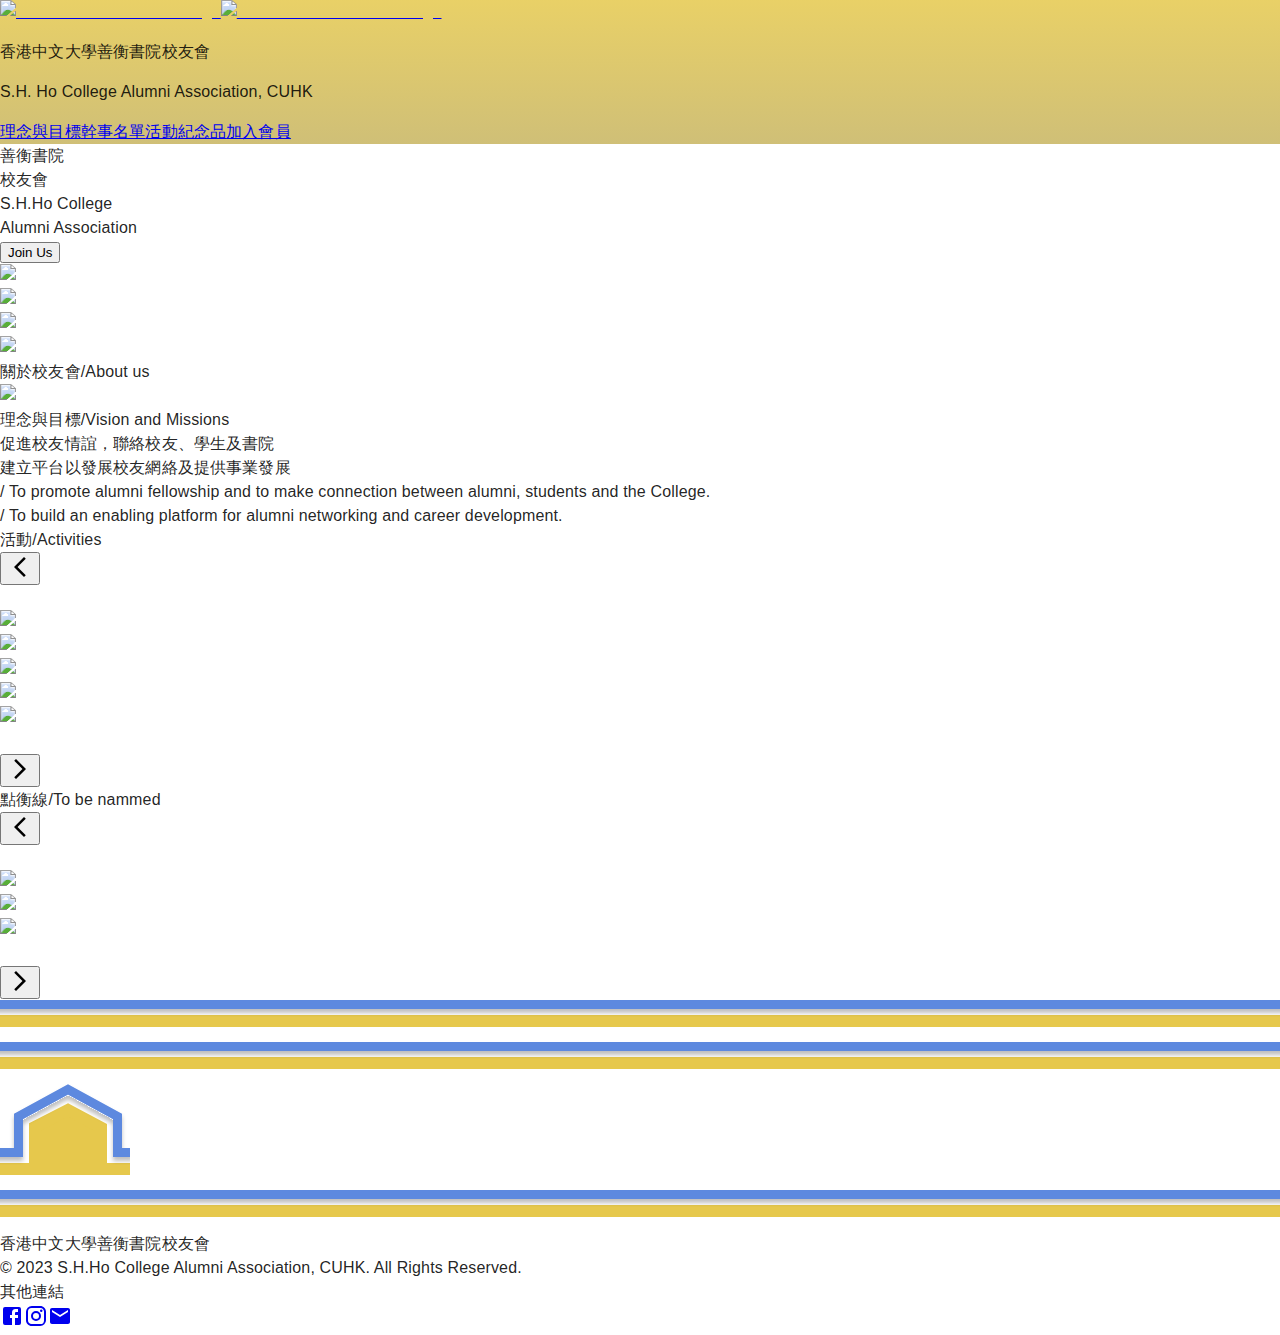
==== commit 60da487a: "Updates" ====
--- a/index.html
+++ b/index.html
@@ -1 +1 @@
-<!DOCTYPE html><html lang="en"><head><meta charSet="utf-8"/><title>S.H.Ho Alumni Association</title><meta name="description" content="The Chinese University of S.H.Ho College&#x27;s Alumni Association"/><meta name="viewport" content="width=device-width, initial-scale=1"/><link rel="icon" href="/favicon.ico"/><meta name="next-head-count" content="5"/><link rel="preload" href="/alumni-web-staging/_next/static/css/137eeacc20e67105.css" as="style"/><link rel="stylesheet" href="/alumni-web-staging/_next/static/css/137eeacc20e67105.css" data-n-g=""/><link rel="preload" href="/alumni-web-staging/_next/static/css/ba5b8937f50718de.css" as="style"/><link rel="stylesheet" href="/alumni-web-staging/_next/static/css/ba5b8937f50718de.css" data-n-p=""/><noscript data-n-css=""></noscript><script defer="" nomodule="" src="/alumni-web-staging/_next/static/chunks/polyfills-c67a75d1b6f99dc8.js"></script><script src="/alumni-web-staging/_next/static/chunks/webpack-db4c89160e2c77e9.js" defer=""></script><script src="/alumni-web-staging/_next/static/chunks/framework-2c79e2a64abdb08b.js" defer=""></script><script src="/alumni-web-staging/_next/static/chunks/main-699cdb81b4afeb36.js" defer=""></script><script src="/alumni-web-staging/_next/static/chunks/pages/_app-860842c2fc4ebca9.js" defer=""></script><script src="/alumni-web-staging/_next/static/chunks/137-5894e2405f48a79a.js" defer=""></script><script src="/alumni-web-staging/_next/static/chunks/pages/index-e05533b0fb4af31c.js" defer=""></script><script src="/alumni-web-staging/_next/static/cn_J0A5CtzydCP2JI7HBJ/_buildManifest.js" defer=""></script><script src="/alumni-web-staging/_next/static/cn_J0A5CtzydCP2JI7HBJ/_ssgManifest.js" defer=""></script></head><body><div id="__next"><style data-emotion="css-global o6gwfi">html{-webkit-font-smoothing:antialiased;-moz-osx-font-smoothing:grayscale;box-sizing:border-box;-webkit-text-size-adjust:100%;}*,*::before,*::after{box-sizing:inherit;}strong,b{font-weight:700;}body{margin:0;color:rgba(0, 0, 0, 0.87);font-family:"Roboto","Helvetica","Arial",sans-serif;font-weight:400;font-size:1rem;line-height:1.5;letter-spacing:0.00938em;background-color:#fff;}@media print{body{background-color:#fff;}}body::backdrop{background-color:#fff;}</style><div class="shadow-xl fixed w-full top-0 z-10 bg-[#d0cdcd10] px-[4%]" style="background:linear-gradient(180deg, rgba(229,200,76,0.85) 0%, rgba(199,180,95,0.85))"><div class="relative px-[4%]"><div class="absolute p-[-128px]"></div><div class="max-w-[1528px] mx-auto flex justify-between py-6 md:py-8"><div class="flex items-center gap-4 md:gap-8 lg:gap-12"><a href="/alumni-web-staging"><img alt="Home Icon of SHHo College" src="/alumni-web-staging/_next/static/media/shho-alumni-association-logo.f6a9e369.png" width="48" height="68" decoding="async" data-nimg="1" loading="lazy" style="color:transparent"/></a><a href="https://www.shho.cuhk.edu.hk/tc/" target="_blank" rel="noopener noreferrer"><img alt="Home Icon of SHHo College" src="/alumni-web-staging/_next/static/media/shho-college-logo.d81fdf22.png" width="48" height="68" decoding="async" data-nimg="1" class="hidden md:block" loading="lazy" style="color:transparent"/></a><div class="text-xl md:text-2xl"><p class="hidden lg:block">香港中文大學善衡書院校友會</p><p>S.H. Ho College Alumni Association, CUHK</p></div></div><div class="items-center gap-4 hidden xl:flex"><a class="hover:underline" href="/alumni-web-staging#about">理念與目標</a><a class="hover:underline" href="https://www.shho.cuhk.edu.hk/tc/organization/people/alumni/alumni-association/" target="_blank" rel="noopener noreferrer">幹事名單</a><a class="hover:underline" href="/alumni-web-staging#event">活動</a><a class="hover:underline" href="/alumni-web-staging#souvenirs">紀念品</a><a class="hover:underline" href="https://docs.google.com/forms/d/e/1FAIpQLSeuqFTRuumVpAQph5JKCPKlGnX9xeuxBa9apvD6a_Jowk5UwA/viewform" target="_blank" rel="noopener noreferrer">加入會員</a></div></div></div></div><main><div><div class="relative overflow-clip"><div class="h-screen px-[4%] max-w-[1528px] mx-auto flex flex-col-reverse lg:flex-row justify-center items-center gap-8 lg:gap-16"><div class="lg:grow text-center"><div class="text-4xl lg:text-8xl mb-6 whitespace-nowrap">善衡書院<br/>校友會</div><div class="lg:grow text-4xl mb-6">S.H.Ho College<br/>Alumni Association</div><button class="shadow-xs rounded-lg py-2 px-5 font-extrabold text-base bg-yellow-300 transition-all hover:shadow-2xl Button_Button__VQ4Ej">Join Us</button></div><div class="flex gap-5"><div class="mt-16"><img alt="College front shot" src="/alumni-web-staging/_next/static/media/Tim-1808-1 1.88033bbd.png" width="232" height="809" decoding="async" data-nimg="1" class="object-contain rounded-3xl" loading="lazy" style="color:transparent"/></div><div class="mt-48"><img alt="College front shot" src="/alumni-web-staging/_next/static/media/SHHO_building2 1.9d2c1612.png" width="232" height="808" decoding="async" data-nimg="1" class="object-contain rounded-3xl" loading="lazy" style="color:transparent"/></div><div><img alt="College front shot" src="/alumni-web-staging/_next/static/media/homepage1 1.4b517dd0.png" width="232" height="808" decoding="async" data-nimg="1" class="object-contain rounded-3xl" loading="lazy" style="color:transparent"/></div></div></div></div><div class="relative px-[4%]"><div class="absolute p-[-128px]"></div><div class="max-w-[1528px] mx-auto pb-12 lg:pb-16 flex flex-col lg:flex-row items-center gap-8 lg:gap-12"><div class="grow relative shadow-2xl rounded-xl overflow-clip"><img alt="College front shot" src="/alumni-web-staging/_next/static/media/group-alumni.0f06c173.jpg" width="5184" height="3456" decoding="async" data-nimg="1" class="object-contain" loading="lazy" style="color:transparent"/></div><div class="lg:whitespace-nowrap"><div class="flex items-center mb-6"><div class="h-16 border-2 border-green-200 mr-2"></div><span class="text-6xl mr-4">關於校友會</span><span class="text-4xl">/About us</span></div></div></div></div><div class="relative px-[4%]"><div class="absolute p-[-128px]"></div><div class="max-w-[1528px] mx-auto pb-12 lg:pb-16 flex flex-col lg:flex-row-reverse items-center gap-8 lg:gap-20"><div class="grow relative shadow-2xl rounded-xl overflow-clip"><img alt="College front shot" src="/alumni-web-staging/_next/static/media/group-alumni.0f06c173.jpg" width="5184" height="3456" decoding="async" data-nimg="1" class="object-contain" loading="lazy" style="color:transparent"/></div><div><div class="flex flex-col lg:flex-row items-center lg:whitespace-nowrap mb-6"><span class="text-5xl mr-4">理念與目標</span><span class="text-2xl ">/Vision and Missions</span></div><div class="pl-6 text-xl mb-6">促進校友情誼，聯絡校友、學生及書院<br/>建立平台以發展校友網絡及提供事業發展</div><div class="pl-11 text-xl">/ To promote alumni fellowship and to make connection between alumni, students and the College.<br/>/ To build an enabling platform for alumni networking and career development.</div></div></div></div><div class="relative px-[4%]"><div class="absolute p-[-128px]"></div><div class="max-w-[1528px] mx-auto pb-12 lg:pb-16"><div class="pb-4 text-center flex items-center justify-center"><div class="h-16 border-2 border-green-200 mr-2"></div><span class="text-6xl mr-4">活動</span><span class="text-4xl">/Activities</span></div><div class="relative"><button class="absolute h-full top-0 left-[-48px]"><style data-emotion="css i4bv87-MuiSvgIcon-root">.css-i4bv87-MuiSvgIcon-root{-webkit-user-select:none;-moz-user-select:none;-ms-user-select:none;user-select:none;width:1em;height:1em;display:inline-block;fill:currentColor;-webkit-flex-shrink:0;-ms-flex-negative:0;flex-shrink:0;-webkit-transition:fill 200ms cubic-bezier(0.4, 0, 0.2, 1) 0ms;transition:fill 200ms cubic-bezier(0.4, 0, 0.2, 1) 0ms;font-size:1.5rem;}</style><svg class="MuiSvgIcon-root MuiSvgIcon-fontSizeMedium css-i4bv87-MuiSvgIcon-root" focusable="false" aria-hidden="true" viewBox="0 0 24 24" data-testid="ArrowBackIosNewOutlinedIcon"><path d="M17.77 3.77 16 2 6 12l10 10 1.77-1.77L9.54 12z"></path></svg></button><div style="width:calc(100% + 48px);padding:24px 24px;transform:translateX(-24px);overflow:hidden"><div class="whitespace-nowrap"><div class="inline-block" style="width:30.666666666666668%;transform:translateX(0%)"><div class="Carousel_carouselItem__ajGfw"><img alt="Dim Hang Sin" src="/alumni-web-staging/_next/static/media/dim-hang-sin-promo.12942b6b.png" width="1080" height="1080" decoding="async" data-nimg="1" class="object-contain" loading="lazy" style="color:transparent"/></div></div><div class="inline-block" style="width:4%"></div><div class="inline-block" style="width:30.666666666666668%;transform:translateX(0%)"><div class="Carousel_carouselItem__ajGfw"><img alt="Laser Tag" src="/alumni-web-staging/_next/static/media/lasar-tag-promo.5e863c00.png" width="1080" height="1080" decoding="async" data-nimg="1" class="object-contain" loading="lazy" style="color:transparent"/></div></div><div class="inline-block" style="width:4%"></div><div class="inline-block" style="width:30.666666666666668%;transform:translateX(0%)"><div class="Carousel_carouselItem__ajGfw"><img alt="Dim Hang Sin" src="/alumni-web-staging/_next/static/media/emery.45f7e7ee.png" width="1080" height="1080" decoding="async" data-nimg="1" class="object-contain" loading="lazy" style="color:transparent"/></div></div><div class="inline-block" style="width:4%"></div><div class="inline-block" style="width:30.666666666666668%;transform:translateX(0%)"><div class="Carousel_carouselItem__ajGfw"><img alt="Laser Tag" src="/alumni-web-staging/_next/static/media/ggor.4449698d.png" width="1080" height="1080" decoding="async" data-nimg="1" class="object-contain" loading="lazy" style="color:transparent"/></div></div><div class="inline-block" style="width:4%"></div><div class="inline-block" style="width:30.666666666666668%;transform:translateX(0%)"><div class="Carousel_carouselItem__ajGfw"><img alt="Laser Tag" src="/alumni-web-staging/_next/static/media/justin.6e5100f5.png" width="1080" height="1080" decoding="async" data-nimg="1" class="object-contain" loading="lazy" style="color:transparent"/></div></div></div></div><button class="absolute h-full top-0 right-[-48px]"><style data-emotion="css i4bv87-MuiSvgIcon-root">.css-i4bv87-MuiSvgIcon-root{-webkit-user-select:none;-moz-user-select:none;-ms-user-select:none;user-select:none;width:1em;height:1em;display:inline-block;fill:currentColor;-webkit-flex-shrink:0;-ms-flex-negative:0;flex-shrink:0;-webkit-transition:fill 200ms cubic-bezier(0.4, 0, 0.2, 1) 0ms;transition:fill 200ms cubic-bezier(0.4, 0, 0.2, 1) 0ms;font-size:1.5rem;}</style><svg class="MuiSvgIcon-root MuiSvgIcon-fontSizeMedium css-i4bv87-MuiSvgIcon-root" focusable="false" aria-hidden="true" viewBox="0 0 24 24" data-testid="ArrowForwardIosIcon"><path d="M6.23 20.23 8 22l10-10L8 2 6.23 3.77 14.46 12z"></path></svg></button></div></div></div><div class="relative px-[4%]"><div class="absolute p-[-128px]"></div><div class="max-w-[1528px] mx-auto pb-12 lg:pb-16"><div class="pb-8 text-center flex items-center justify-center"><div class="h-16 border-2 border-green-200 mr-2"></div><span class="text-6xl mr-4">點衡線</span><span class="text-4xl">/To be nammed</span></div><div class="relative"><button class="absolute h-full top-0 left-[-48px]"><style data-emotion="css i4bv87-MuiSvgIcon-root">.css-i4bv87-MuiSvgIcon-root{-webkit-user-select:none;-moz-user-select:none;-ms-user-select:none;user-select:none;width:1em;height:1em;display:inline-block;fill:currentColor;-webkit-flex-shrink:0;-ms-flex-negative:0;flex-shrink:0;-webkit-transition:fill 200ms cubic-bezier(0.4, 0, 0.2, 1) 0ms;transition:fill 200ms cubic-bezier(0.4, 0, 0.2, 1) 0ms;font-size:1.5rem;}</style><svg class="MuiSvgIcon-root MuiSvgIcon-fontSizeMedium css-i4bv87-MuiSvgIcon-root" focusable="false" aria-hidden="true" viewBox="0 0 24 24" data-testid="ArrowBackIosNewOutlinedIcon"><path d="M17.77 3.77 16 2 6 12l10 10 1.77-1.77L9.54 12z"></path></svg></button><div style="width:calc(100% + 48px);padding:24px 24px;transform:translateX(-24px);overflow:hidden"><div class="whitespace-nowrap"><div class="inline-block" style="width:30.666666666666668%;transform:translateX(0%)"><div class="Carousel_carouselItem__ajGfw"><img alt="Dim Hang Sin" src="/alumni-web-staging/_next/static/media/emery.45f7e7ee.png" width="1080" height="1080" decoding="async" data-nimg="1" class="object-contain shadow-2xl" loading="lazy" style="color:transparent"/></div></div><div class="inline-block" style="width:4%"></div><div class="inline-block" style="width:30.666666666666668%;transform:translateX(0%)"><div class="Carousel_carouselItem__ajGfw"><img alt="Laser Tag" src="/alumni-web-staging/_next/static/media/ggor.4449698d.png" width="1080" height="1080" decoding="async" data-nimg="1" class="object-contain" loading="lazy" style="color:transparent"/></div></div><div class="inline-block" style="width:4%"></div><div class="inline-block" style="width:30.666666666666668%;transform:translateX(0%)"><div class="Carousel_carouselItem__ajGfw"><img alt="Laser Tag" src="/alumni-web-staging/_next/static/media/justin.6e5100f5.png" width="1080" height="1080" decoding="async" data-nimg="1" class="object-contain" loading="lazy" style="color:transparent"/></div></div></div></div><button class="absolute h-full top-0 right-[-48px]"><style data-emotion="css i4bv87-MuiSvgIcon-root">.css-i4bv87-MuiSvgIcon-root{-webkit-user-select:none;-moz-user-select:none;-ms-user-select:none;user-select:none;width:1em;height:1em;display:inline-block;fill:currentColor;-webkit-flex-shrink:0;-ms-flex-negative:0;flex-shrink:0;-webkit-transition:fill 200ms cubic-bezier(0.4, 0, 0.2, 1) 0ms;transition:fill 200ms cubic-bezier(0.4, 0, 0.2, 1) 0ms;font-size:1.5rem;}</style><svg class="MuiSvgIcon-root MuiSvgIcon-fontSizeMedium css-i4bv87-MuiSvgIcon-root" focusable="false" aria-hidden="true" viewBox="0 0 24 24" data-testid="ArrowForwardIosIcon"><path d="M6.23 20.23 8 22l10-10L8 2 6.23 3.77 14.46 12z"></path></svg></button></div></div></div><div class="relative px-[4%]"><div id="souvenirs" class="absolute p-[-128px]"></div><div class="max-w-[1528px] mx-auto"><div class=" py-16 flex justify-center"><div class="flex justify-center gap-24 text-center  lg:flex-row-reverse flex-col-reverse"><div class="flex flex-col justify-center gap-8"><h1 class="text-4xl lg:text-6xl whitespace-nowrap text-center">紀念品</h1><div><button class="shadow-xs rounded-lg py-2 px-5 font-extrabold text-base bg-yellow-300 transition-all hover:shadow-2xl Button_Button__VQ4Ej">訂購</button></div></div><div class="grow relative shadow-2xl rounded-xl overflow-clip"><img alt="College front shot" src="/alumni-web-staging/_next/static/media/card-holder.2b58c9c9.png" width="1080" height="1080" decoding="async" data-nimg="1" class="object-contain" loading="lazy" style="color:transparent"/></div></div></div></div></div><div class="flex items-end"><div class="grow"><svg preserveAspectRatio="none" width="auto" height="35" viewBox="0 0 100 35" fill="none" xmlns="http://www.w3.org/2000/svg"><g filter="url(#:Rbv6:)"><path d="M-5 21H120" stroke="#E6C84C" stroke-width="12"></path></g><g filter="url(#:Rbv6H1:)"><path d="M-5 4.5H120" stroke="#5D89DF" stroke-width="9"></path></g><defs><filter id=":Rbv6H1:" x="-5" y="0" width="131" height="17" filterUnits="userSpaceOnUse" color-interpolation-filters="sRGB"><feFlood flood-opacity="0" result="BackgroundImageFix"></feFlood><feColorMatrix in="SourceAlpha" type="matrix" values="0 0 0 0 0 0 0 0 0 0 0 0 0 0 0 0 0 0 127 0" result="hardAlpha"></feColorMatrix><feOffset dy="4"></feOffset><feGaussianBlur stdDeviation="2"></feGaussianBlur><feComposite in2="hardAlpha" operator="out"></feComposite><feColorMatrix type="matrix" values="0 0 0 0 0 0 0 0 0 0 0 0 0 0 0 0 0 0 0.25 0"></feColorMatrix><feBlend mode="normal" in2="BackgroundImageFix" result="effect1_dropShadow_212_30"></feBlend><feBlend mode="normal" in="SourceGraphic" in2="effect1_dropShadow_212_30" result="shape"></feBlend></filter></defs></svg></div><div class="flex items-end max-w-[1528px] grow basis-[1528px]"><svg preserveAspectRatio="none" width="auto" height="35" viewBox="0 0 100 35" fill="none" xmlns="http://www.w3.org/2000/svg"><g filter="url(#:R1jv6:)"><path d="M-5 21H120" stroke="#E6C84C" stroke-width="12"></path></g><g filter="url(#:R1jv6H1:)"><path d="M-5 4.5H120" stroke="#5D89DF" stroke-width="9"></path></g><defs><filter id=":R1jv6H1:" x="-5" y="0" width="131" height="17" filterUnits="userSpaceOnUse" color-interpolation-filters="sRGB"><feFlood flood-opacity="0" result="BackgroundImageFix"></feFlood><feColorMatrix in="SourceAlpha" type="matrix" values="0 0 0 0 0 0 0 0 0 0 0 0 0 0 0 0 0 0 127 0" result="hardAlpha"></feColorMatrix><feOffset dy="4"></feOffset><feGaussianBlur stdDeviation="2"></feGaussianBlur><feComposite in2="hardAlpha" operator="out"></feComposite><feColorMatrix type="matrix" values="0 0 0 0 0 0 0 0 0 0 0 0 0 0 0 0 0 0 0.25 0"></feColorMatrix><feBlend mode="normal" in2="BackgroundImageFix" result="effect1_dropShadow_212_30"></feBlend><feBlend mode="normal" in="SourceGraphic" in2="effect1_dropShadow_212_30" result="shape"></feBlend></filter></defs></svg><div class="grow"><svg width="130" height="99" viewBox="0 0 130 99" fill="none" xmlns="http://www.w3.org/2000/svg"><g filter="url(#:R2jv6:)"><path d="M35 43V85H101V43.5L68 26L35 43Z" fill="#E6C84C"></path><path d="M-5 85H35M35 85V43L68 26L101 43.5V85M35 85H101M101 85H133" stroke="#E6C84C" stroke-width="12"></path></g><g filter="url(#:R2jv6H1:)"><path d="M-5 68.5H18.5V32.5L68 5.5L117.5 32.5V68.5H133" stroke="#5D89DF" stroke-width="9"></path></g><defs><filter id=":R2jv6H1:" x="-5" y="0.0" width="138" height="80.6259" filterUnits="userSpaceOnUse" color-interpolation-filters="sRGB"><feFlood flood-opacity="0" result="BackgroundImageFix"></feFlood><feColorMatrix in="SourceAlpha" type="matrix" values="0 0 0 0 0 0 0 0 0 0 0 0 0 0 0 0 0 0 127 0" result="hardAlpha"></feColorMatrix><feOffset dy="4"></feOffset><feGaussianBlur stdDeviation="2"></feGaussianBlur><feComposite in2="hardAlpha" operator="out"></feComposite><feColorMatrix type="matrix" values="0 0 0 0 0 0 0 0 0 0 0 0 0 0 0 0 0 0 0.25 0"></feColorMatrix><feBlend mode="normal" in2="BackgroundImageFix"></feBlend><feBlend mode="normal" in="SourceGraphic" in2="effect1_dropShadow_212_31" result="shape"></feBlend></filter></defs></svg></div></div><div class="w-auto grow"><svg preserveAspectRatio="none" width="auto" height="35" viewBox="0 0 100 35" fill="none" xmlns="http://www.w3.org/2000/svg"><g filter="url(#:Rrv6:)"><path d="M-5 21H120" stroke="#E6C84C" stroke-width="12"></path></g><g filter="url(#:Rrv6H1:)"><path d="M-5 4.5H120" stroke="#5D89DF" stroke-width="9"></path></g><defs><filter id=":Rrv6H1:" x="-5" y="0" width="131" height="17" filterUnits="userSpaceOnUse" color-interpolation-filters="sRGB"><feFlood flood-opacity="0" result="BackgroundImageFix"></feFlood><feColorMatrix in="SourceAlpha" type="matrix" values="0 0 0 0 0 0 0 0 0 0 0 0 0 0 0 0 0 0 127 0" result="hardAlpha"></feColorMatrix><feOffset dy="4"></feOffset><feGaussianBlur stdDeviation="2"></feGaussianBlur><feComposite in2="hardAlpha" operator="out"></feComposite><feColorMatrix type="matrix" values="0 0 0 0 0 0 0 0 0 0 0 0 0 0 0 0 0 0 0.25 0"></feColorMatrix><feBlend mode="normal" in2="BackgroundImageFix" result="effect1_dropShadow_212_30"></feBlend><feBlend mode="normal" in="SourceGraphic" in2="effect1_dropShadow_212_30" result="shape"></feBlend></filter></defs></svg></div></div><div class="bg-[#E6C84C] mt-[-12px] py-12"><div class="relative px-[4%]"><div class="absolute p-[-128px]"></div><div class="max-w-[1528px] mx-auto flex justify-between gap-8"><div class="text-xl"><div>香港中文大學善衡書院校友會</div><div class="text-lg text-gray-700">© 2023 S.H.Ho College Alumni Association, CUHK. All Rights Reserved.</div></div><div><div class="text-xl mb-4">其他連結</div><div class="flex gap-4 justify-end"><a href="https://www.facebook.com/SHHOAlumni" target="_blank" rel="noopener noreferrer"><style data-emotion="css i4bv87-MuiSvgIcon-root">.css-i4bv87-MuiSvgIcon-root{-webkit-user-select:none;-moz-user-select:none;-ms-user-select:none;user-select:none;width:1em;height:1em;display:inline-block;fill:currentColor;-webkit-flex-shrink:0;-ms-flex-negative:0;flex-shrink:0;-webkit-transition:fill 200ms cubic-bezier(0.4, 0, 0.2, 1) 0ms;transition:fill 200ms cubic-bezier(0.4, 0, 0.2, 1) 0ms;font-size:1.5rem;}</style><svg class="MuiSvgIcon-root MuiSvgIcon-fontSizeMedium css-i4bv87-MuiSvgIcon-root" focusable="false" aria-hidden="true" viewBox="0 0 24 24" data-testid="FacebookIcon"><path d="M5 3h14a2 2 0 0 1 2 2v14a2 2 0 0 1-2 2H5a2 2 0 0 1-2-2V5a2 2 0 0 1 2-2m13 2h-2.5A3.5 3.5 0 0 0 12 8.5V11h-2v3h2v7h3v-7h3v-3h-3V9a1 1 0 0 1 1-1h2V5z"></path></svg></a><a href="https://www.instagram.com/shhoalumni/" target="_blank" rel="noopener noreferrer"><style data-emotion="css i4bv87-MuiSvgIcon-root">.css-i4bv87-MuiSvgIcon-root{-webkit-user-select:none;-moz-user-select:none;-ms-user-select:none;user-select:none;width:1em;height:1em;display:inline-block;fill:currentColor;-webkit-flex-shrink:0;-ms-flex-negative:0;flex-shrink:0;-webkit-transition:fill 200ms cubic-bezier(0.4, 0, 0.2, 1) 0ms;transition:fill 200ms cubic-bezier(0.4, 0, 0.2, 1) 0ms;font-size:1.5rem;}</style><svg class="MuiSvgIcon-root MuiSvgIcon-fontSizeMedium css-i4bv87-MuiSvgIcon-root" focusable="false" aria-hidden="true" viewBox="0 0 24 24" data-testid="InstagramIcon"><path d="M7.8 2h8.4C19.4 2 22 4.6 22 7.8v8.4a5.8 5.8 0 0 1-5.8 5.8H7.8C4.6 22 2 19.4 2 16.2V7.8A5.8 5.8 0 0 1 7.8 2m-.2 2A3.6 3.6 0 0 0 4 7.6v8.8C4 18.39 5.61 20 7.6 20h8.8a3.6 3.6 0 0 0 3.6-3.6V7.6C20 5.61 18.39 4 16.4 4H7.6m9.65 1.5a1.25 1.25 0 0 1 1.25 1.25A1.25 1.25 0 0 1 17.25 8 1.25 1.25 0 0 1 16 6.75a1.25 1.25 0 0 1 1.25-1.25M12 7a5 5 0 0 1 5 5 5 5 0 0 1-5 5 5 5 0 0 1-5-5 5 5 0 0 1 5-5m0 2a3 3 0 0 0-3 3 3 3 0 0 0 3 3 3 3 0 0 0 3-3 3 3 0 0 0-3-3z"></path></svg></a><a href="mailto:alumni.shho@gmail.com" target="_blank" rel="noopener noreferrer"><style data-emotion="css i4bv87-MuiSvgIcon-root">.css-i4bv87-MuiSvgIcon-root{-webkit-user-select:none;-moz-user-select:none;-ms-user-select:none;user-select:none;width:1em;height:1em;display:inline-block;fill:currentColor;-webkit-flex-shrink:0;-ms-flex-negative:0;flex-shrink:0;-webkit-transition:fill 200ms cubic-bezier(0.4, 0, 0.2, 1) 0ms;transition:fill 200ms cubic-bezier(0.4, 0, 0.2, 1) 0ms;font-size:1.5rem;}</style><svg class="MuiSvgIcon-root MuiSvgIcon-fontSizeMedium css-i4bv87-MuiSvgIcon-root" focusable="false" aria-hidden="true" viewBox="0 0 24 24" data-testid="EmailIcon"><path d="M20 4H4c-1.1 0-1.99.9-1.99 2L2 18c0 1.1.9 2 2 2h16c1.1 0 2-.9 2-2V6c0-1.1-.9-2-2-2zm0 4-8 5-8-5V6l8 5 8-5v2z"></path></svg></a></div></div></div></div></div></div></main></div><script id="__NEXT_DATA__" type="application/json">{"props":{"pageProps":{}},"page":"/","query":{},"buildId":"cn_J0A5CtzydCP2JI7HBJ","assetPrefix":"/alumni-web-staging","nextExport":true,"autoExport":true,"isFallback":false,"scriptLoader":[]}</script></body></html>+<!DOCTYPE html><html lang="en"><head><meta charSet="utf-8"/><title>S.H.Ho Alumni Association</title><meta name="description" content="The Chinese University of S.H.Ho College&#x27;s Alumni Association"/><meta name="viewport" content="width=device-width, initial-scale=1"/><link rel="icon" href="/favicon.ico"/><meta name="next-head-count" content="5"/><link rel="preload" href="/alumni-web-staging/_next/static/css/b68dfb7ed87c28a6.css" as="style"/><link rel="stylesheet" href="/alumni-web-staging/_next/static/css/b68dfb7ed87c28a6.css" data-n-g=""/><link rel="preload" href="/alumni-web-staging/_next/static/css/22faf338af87cd99.css" as="style"/><link rel="stylesheet" href="/alumni-web-staging/_next/static/css/22faf338af87cd99.css" data-n-p=""/><noscript data-n-css=""></noscript><script defer="" nomodule="" src="/alumni-web-staging/_next/static/chunks/polyfills-c67a75d1b6f99dc8.js"></script><script src="/alumni-web-staging/_next/static/chunks/webpack-db4c89160e2c77e9.js" defer=""></script><script src="/alumni-web-staging/_next/static/chunks/framework-2c79e2a64abdb08b.js" defer=""></script><script src="/alumni-web-staging/_next/static/chunks/main-699cdb81b4afeb36.js" defer=""></script><script src="/alumni-web-staging/_next/static/chunks/pages/_app-860842c2fc4ebca9.js" defer=""></script><script src="/alumni-web-staging/_next/static/chunks/137-5894e2405f48a79a.js" defer=""></script><script src="/alumni-web-staging/_next/static/chunks/pages/index-dcf2759a7256d38b.js" defer=""></script><script src="/alumni-web-staging/_next/static/R7oL5kkUAHfJrlktb2FVM/_buildManifest.js" defer=""></script><script src="/alumni-web-staging/_next/static/R7oL5kkUAHfJrlktb2FVM/_ssgManifest.js" defer=""></script></head><body><div id="__next"><style data-emotion="css-global o6gwfi">html{-webkit-font-smoothing:antialiased;-moz-osx-font-smoothing:grayscale;box-sizing:border-box;-webkit-text-size-adjust:100%;}*,*::before,*::after{box-sizing:inherit;}strong,b{font-weight:700;}body{margin:0;color:rgba(0, 0, 0, 0.87);font-family:"Roboto","Helvetica","Arial",sans-serif;font-weight:400;font-size:1rem;line-height:1.5;letter-spacing:0.00938em;background-color:#fff;}@media print{body{background-color:#fff;}}body::backdrop{background-color:#fff;}</style><div class="shadow-xl fixed w-full top-0 z-10 bg-[#d0cdcd10] px-[4%]" style="background:linear-gradient(180deg, rgba(229,200,76,0.85) 0%, rgba(199,180,95,0.85))"><div class="relative px-[4%]"><div class="absolute p-[-128px]"></div><div class="max-w-[1528px] mx-auto flex justify-between py-6 md:py-8"><div class="flex items-center gap-4 md:gap-8 lg:gap-12"><a href="/alumni-web-staging"><img alt="Home Icon of SHHo College" src="/alumni-web-staging/_next/static/media/shho-alumni-association-logo.f6a9e369.png" width="48" height="68" decoding="async" data-nimg="1" loading="lazy" style="color:transparent"/></a><a href="https://www.shho.cuhk.edu.hk/tc/" target="_blank" rel="noopener noreferrer"><img alt="Home Icon of SHHo College" src="/alumni-web-staging/_next/static/media/shho-college-logo.d81fdf22.png" width="48" height="68" decoding="async" data-nimg="1" class="hidden md:block" loading="lazy" style="color:transparent"/></a><div class="text-xl md:text-2xl"><p class="hidden lg:block">香港中文大學善衡書院校友會</p><p>S.H. Ho College Alumni Association, CUHK</p></div></div><div class="items-center gap-4 hidden xl:flex"><a class="hover:underline" href="/alumni-web-staging#about">理念與目標</a><a class="hover:underline" href="https://www.shho.cuhk.edu.hk/tc/organization/people/alumni/alumni-association/" target="_blank" rel="noopener noreferrer">幹事名單</a><a class="hover:underline" href="/alumni-web-staging#event">活動</a><a class="hover:underline" href="/alumni-web-staging#souvenirs">紀念品</a><a class="hover:underline" href="https://docs.google.com/forms/d/e/1FAIpQLSeuqFTRuumVpAQph5JKCPKlGnX9xeuxBa9apvD6a_Jowk5UwA/viewform" target="_blank" rel="noopener noreferrer">加入會員</a></div></div></div></div><main><div><div class="relative overflow-clip"><div class="mt-32"></div><div class="h-[calc(100vh-8rem)] px-[4%] max-w-[1528px] mx-auto flex flex-col-reverse lg:flex-row justify-center items-center lg:gap-16"><div class="text-center shrink-0"><div class="text-4xl lg:text-8xl mb-6 whitespace-nowrap">善衡書院<br/>校友會</div><div class="lg:grow text-xl lg:text-4xl mb-6">S.H.Ho College<br/>Alumni Association</div><button class="shadow-xs rounded-lg py-2 px-5 font-extrabold text-base bg-yellow-300 transition-all hover:shadow-2xl Button_Button__VQ4Ej">Join Us</button></div><div class="flex gap-5 lg:aspect-[0.8] shrink-1 lg:grow-0 lg:max-h-[calc(100%-8%)]"><div class="mt-[8%]"><img alt="College front shot" src="/alumni-web-staging/_next/static/media/Tim-1808-1 1.88033bbd.png" width="232" height="809" decoding="async" data-nimg="1" class="object-contain rounded-3xl" loading="lazy" style="color:transparent"/></div><div class="mt-[16%]"><img alt="College front shot" src="/alumni-web-staging/_next/static/media/SHHO_building2 1.9d2c1612.png" width="232" height="808" decoding="async" data-nimg="1" class="object-contain rounded-3xl" loading="lazy" style="color:transparent"/></div><div><img alt="College front shot" src="/alumni-web-staging/_next/static/media/homepage1 1.4b517dd0.png" width="232" height="808" decoding="async" data-nimg="1" class="object-contain rounded-3xl" loading="lazy" style="color:transparent"/></div></div></div></div><div class="relative px-[4%]"><div class="absolute p-[-128px]"></div><div class="max-w-[1528px] mx-auto pb-12 lg:pb-16 flex flex-col lg:flex-row items-center gap-8 lg:gap-12"><div class="grow relative shadow-2xl rounded-xl overflow-clip"><img alt="College front shot" src="/alumni-web-staging/_next/static/media/group-alumni.0f06c173.jpg" width="5184" height="3456" decoding="async" data-nimg="1" class="object-contain" loading="lazy" style="color:transparent"/></div><div class="lg:whitespace-nowrap"><div class="flex flex-col lg:flex-row items-center mb-6"><div class="h-16 border-2 border-green-200 mr-2"></div><span class="text-6xl mr-4">關於校友會</span><span class="text-4xl">/About us</span></div></div></div></div><div class="relative px-[4%]"><div class="absolute p-[-128px]"></div><div class="max-w-[1528px] mx-auto pb-12 lg:pb-16 flex flex-col lg:flex-row-reverse items-center gap-8 lg:gap-20"><div class="grow relative shadow-2xl rounded-xl overflow-clip"><img alt="College front shot" src="/alumni-web-staging/_next/static/media/group-alumni.0f06c173.jpg" width="5184" height="3456" decoding="async" data-nimg="1" class="object-contain" loading="lazy" style="color:transparent"/></div><div><div class="flex flex-col lg:flex-row items-center lg:whitespace-nowrap mb-6"><span class="text-5xl mr-4">理念與目標</span><span class="text-2xl ">/Vision and Missions</span></div><div class="pl-6 text-xl mb-6">促進校友情誼，聯絡校友、學生及書院<br/>建立平台以發展校友網絡及提供事業發展</div><div class="pl-11 text-xl">/ To promote alumni fellowship and to make connection between alumni, students and the College.<br/>/ To build an enabling platform for alumni networking and career development.</div></div></div></div><div class="relative px-[4%]"><div class="absolute p-[-128px]"></div><div class="max-w-[1528px] mx-auto pb-12 lg:pb-16"><div class="pb-4 text-center flex items-center justify-center"><div class="h-16 border-2 border-green-200 mr-2"></div><span class="text-6xl mr-4">活動</span><span class="text-4xl">/Activities</span></div><div class="relative"><button class="absolute h-full top-0 left-[-36px]"><style data-emotion="css i4bv87-MuiSvgIcon-root">.css-i4bv87-MuiSvgIcon-root{-webkit-user-select:none;-moz-user-select:none;-ms-user-select:none;user-select:none;width:1em;height:1em;display:inline-block;fill:currentColor;-webkit-flex-shrink:0;-ms-flex-negative:0;flex-shrink:0;-webkit-transition:fill 200ms cubic-bezier(0.4, 0, 0.2, 1) 0ms;transition:fill 200ms cubic-bezier(0.4, 0, 0.2, 1) 0ms;font-size:1.5rem;}</style><svg class="MuiSvgIcon-root MuiSvgIcon-fontSizeMedium css-i4bv87-MuiSvgIcon-root" focusable="false" aria-hidden="true" viewBox="0 0 24 24" data-testid="ArrowBackIosNewOutlinedIcon"><path d="M17.77 3.77 16 2 6 12l10 10 1.77-1.77L9.54 12z"></path></svg></button><div style="width:calc(100% + 48px);padding:24px 24px;transform:translateX(-24px);overflow:hidden"><div class="whitespace-nowrap"><div class="inline-block" style="width:30.666666666666668%;transform:translateX(0%)"><div class="Carousel_carouselItem__ajGfw"><img alt="Dim Hang Sin" src="/alumni-web-staging/_next/static/media/dim-hang-sin-promo.12942b6b.png" width="1080" height="1080" decoding="async" data-nimg="1" class="object-contain" loading="lazy" style="color:transparent"/></div></div><div class="inline-block" style="width:4%"></div><div class="inline-block" style="width:30.666666666666668%;transform:translateX(0%)"><div class="Carousel_carouselItem__ajGfw"><img alt="Laser Tag" src="/alumni-web-staging/_next/static/media/lasar-tag-promo.5e863c00.png" width="1080" height="1080" decoding="async" data-nimg="1" class="object-contain" loading="lazy" style="color:transparent"/></div></div><div class="inline-block" style="width:4%"></div><div class="inline-block" style="width:30.666666666666668%;transform:translateX(0%)"><div class="Carousel_carouselItem__ajGfw"><img alt="Dim Hang Sin" src="/alumni-web-staging/_next/static/media/emery.45f7e7ee.png" width="1080" height="1080" decoding="async" data-nimg="1" class="object-contain" loading="lazy" style="color:transparent"/></div></div><div class="inline-block" style="width:4%"></div><div class="inline-block" style="width:30.666666666666668%;transform:translateX(0%)"><div class="Carousel_carouselItem__ajGfw"><img alt="Laser Tag" src="/alumni-web-staging/_next/static/media/ggor.4449698d.png" width="1080" height="1080" decoding="async" data-nimg="1" class="object-contain" loading="lazy" style="color:transparent"/></div></div><div class="inline-block" style="width:4%"></div><div class="inline-block" style="width:30.666666666666668%;transform:translateX(0%)"><div class="Carousel_carouselItem__ajGfw"><img alt="Laser Tag" src="/alumni-web-staging/_next/static/media/justin.6e5100f5.png" width="1080" height="1080" decoding="async" data-nimg="1" class="object-contain" loading="lazy" style="color:transparent"/></div></div></div></div><button class="absolute h-full top-0 right-[-36px]"><style data-emotion="css i4bv87-MuiSvgIcon-root">.css-i4bv87-MuiSvgIcon-root{-webkit-user-select:none;-moz-user-select:none;-ms-user-select:none;user-select:none;width:1em;height:1em;display:inline-block;fill:currentColor;-webkit-flex-shrink:0;-ms-flex-negative:0;flex-shrink:0;-webkit-transition:fill 200ms cubic-bezier(0.4, 0, 0.2, 1) 0ms;transition:fill 200ms cubic-bezier(0.4, 0, 0.2, 1) 0ms;font-size:1.5rem;}</style><svg class="MuiSvgIcon-root MuiSvgIcon-fontSizeMedium css-i4bv87-MuiSvgIcon-root" focusable="false" aria-hidden="true" viewBox="0 0 24 24" data-testid="ArrowForwardIosIcon"><path d="M6.23 20.23 8 22l10-10L8 2 6.23 3.77 14.46 12z"></path></svg></button></div></div></div><div class="relative px-[4%]"><div class="absolute p-[-128px]"></div><div class="max-w-[1528px] mx-auto pb-12 lg:pb-16"><div class="pb-8 text-center flex items-center justify-center"><div class="h-16 border-2 border-green-200 mr-2"></div><span class="text-6xl mr-4">點衡線</span><span class="text-4xl">/To be nammed</span></div><div class="relative"><button class="absolute h-full top-0 left-[-36px]"><style data-emotion="css i4bv87-MuiSvgIcon-root">.css-i4bv87-MuiSvgIcon-root{-webkit-user-select:none;-moz-user-select:none;-ms-user-select:none;user-select:none;width:1em;height:1em;display:inline-block;fill:currentColor;-webkit-flex-shrink:0;-ms-flex-negative:0;flex-shrink:0;-webkit-transition:fill 200ms cubic-bezier(0.4, 0, 0.2, 1) 0ms;transition:fill 200ms cubic-bezier(0.4, 0, 0.2, 1) 0ms;font-size:1.5rem;}</style><svg class="MuiSvgIcon-root MuiSvgIcon-fontSizeMedium css-i4bv87-MuiSvgIcon-root" focusable="false" aria-hidden="true" viewBox="0 0 24 24" data-testid="ArrowBackIosNewOutlinedIcon"><path d="M17.77 3.77 16 2 6 12l10 10 1.77-1.77L9.54 12z"></path></svg></button><div style="width:calc(100% + 48px);padding:24px 24px;transform:translateX(-24px);overflow:hidden"><div class="whitespace-nowrap"><div class="inline-block" style="width:30.666666666666668%;transform:translateX(0%)"><div class="Carousel_carouselItem__ajGfw"><img alt="Dim Hang Sin" src="/alumni-web-staging/_next/static/media/emery.45f7e7ee.png" width="1080" height="1080" decoding="async" data-nimg="1" class="object-contain shadow-2xl" loading="lazy" style="color:transparent"/></div></div><div class="inline-block" style="width:4%"></div><div class="inline-block" style="width:30.666666666666668%;transform:translateX(0%)"><div class="Carousel_carouselItem__ajGfw"><img alt="Laser Tag" src="/alumni-web-staging/_next/static/media/ggor.4449698d.png" width="1080" height="1080" decoding="async" data-nimg="1" class="object-contain" loading="lazy" style="color:transparent"/></div></div><div class="inline-block" style="width:4%"></div><div class="inline-block" style="width:30.666666666666668%;transform:translateX(0%)"><div class="Carousel_carouselItem__ajGfw"><img alt="Laser Tag" src="/alumni-web-staging/_next/static/media/justin.6e5100f5.png" width="1080" height="1080" decoding="async" data-nimg="1" class="object-contain" loading="lazy" style="color:transparent"/></div></div></div></div><button class="absolute h-full top-0 right-[-36px]"><style data-emotion="css i4bv87-MuiSvgIcon-root">.css-i4bv87-MuiSvgIcon-root{-webkit-user-select:none;-moz-user-select:none;-ms-user-select:none;user-select:none;width:1em;height:1em;display:inline-block;fill:currentColor;-webkit-flex-shrink:0;-ms-flex-negative:0;flex-shrink:0;-webkit-transition:fill 200ms cubic-bezier(0.4, 0, 0.2, 1) 0ms;transition:fill 200ms cubic-bezier(0.4, 0, 0.2, 1) 0ms;font-size:1.5rem;}</style><svg class="MuiSvgIcon-root MuiSvgIcon-fontSizeMedium css-i4bv87-MuiSvgIcon-root" focusable="false" aria-hidden="true" viewBox="0 0 24 24" data-testid="ArrowForwardIosIcon"><path d="M6.23 20.23 8 22l10-10L8 2 6.23 3.77 14.46 12z"></path></svg></button></div></div></div><div class="flex items-end"><div class="grow"><svg preserveAspectRatio="none" width="auto" height="35" viewBox="0 0 100 35" fill="none" xmlns="http://www.w3.org/2000/svg"><g filter="url(#:Rbn6:)"><path d="M-5 21H120" stroke="#E6C84C" stroke-width="12"></path></g><g filter="url(#:Rbn6H1:)"><path d="M-5 4.5H120" stroke="#5D89DF" stroke-width="9"></path></g><defs><filter id=":Rbn6H1:" x="-5" y="0" width="131" height="17" filterUnits="userSpaceOnUse" color-interpolation-filters="sRGB"><feFlood flood-opacity="0" result="BackgroundImageFix"></feFlood><feColorMatrix in="SourceAlpha" type="matrix" values="0 0 0 0 0 0 0 0 0 0 0 0 0 0 0 0 0 0 127 0" result="hardAlpha"></feColorMatrix><feOffset dy="4"></feOffset><feGaussianBlur stdDeviation="2"></feGaussianBlur><feComposite in2="hardAlpha" operator="out"></feComposite><feColorMatrix type="matrix" values="0 0 0 0 0 0 0 0 0 0 0 0 0 0 0 0 0 0 0.25 0"></feColorMatrix><feBlend mode="normal" in2="BackgroundImageFix" result="effect1_dropShadow_212_30"></feBlend><feBlend mode="normal" in="SourceGraphic" in2="effect1_dropShadow_212_30" result="shape"></feBlend></filter></defs></svg></div><div class="flex items-end max-w-[1528px] grow basis-[1528px]"><svg preserveAspectRatio="none" width="auto" height="35" viewBox="0 0 100 35" fill="none" xmlns="http://www.w3.org/2000/svg"><g filter="url(#:R1jn6:)"><path d="M-5 21H120" stroke="#E6C84C" stroke-width="12"></path></g><g filter="url(#:R1jn6H1:)"><path d="M-5 4.5H120" stroke="#5D89DF" stroke-width="9"></path></g><defs><filter id=":R1jn6H1:" x="-5" y="0" width="131" height="17" filterUnits="userSpaceOnUse" color-interpolation-filters="sRGB"><feFlood flood-opacity="0" result="BackgroundImageFix"></feFlood><feColorMatrix in="SourceAlpha" type="matrix" values="0 0 0 0 0 0 0 0 0 0 0 0 0 0 0 0 0 0 127 0" result="hardAlpha"></feColorMatrix><feOffset dy="4"></feOffset><feGaussianBlur stdDeviation="2"></feGaussianBlur><feComposite in2="hardAlpha" operator="out"></feComposite><feColorMatrix type="matrix" values="0 0 0 0 0 0 0 0 0 0 0 0 0 0 0 0 0 0 0.25 0"></feColorMatrix><feBlend mode="normal" in2="BackgroundImageFix" result="effect1_dropShadow_212_30"></feBlend><feBlend mode="normal" in="SourceGraphic" in2="effect1_dropShadow_212_30" result="shape"></feBlend></filter></defs></svg><div class="grow"><svg width="130" height="99" viewBox="0 0 130 99" fill="none" xmlns="http://www.w3.org/2000/svg"><g filter="url(#:R2jn6:)"><path d="M35 43V85H101V43.5L68 26L35 43Z" fill="#E6C84C"></path><path d="M-5 85H35M35 85V43L68 26L101 43.5V85M35 85H101M101 85H133" stroke="#E6C84C" stroke-width="12"></path></g><g filter="url(#:R2jn6H1:)"><path d="M-5 68.5H18.5V32.5L68 5.5L117.5 32.5V68.5H133" stroke="#5D89DF" stroke-width="9"></path></g><defs><filter id=":R2jn6H1:" x="-5" y="0.0" width="138" height="80.6259" filterUnits="userSpaceOnUse" color-interpolation-filters="sRGB"><feFlood flood-opacity="0" result="BackgroundImageFix"></feFlood><feColorMatrix in="SourceAlpha" type="matrix" values="0 0 0 0 0 0 0 0 0 0 0 0 0 0 0 0 0 0 127 0" result="hardAlpha"></feColorMatrix><feOffset dy="4"></feOffset><feGaussianBlur stdDeviation="2"></feGaussianBlur><feComposite in2="hardAlpha" operator="out"></feComposite><feColorMatrix type="matrix" values="0 0 0 0 0 0 0 0 0 0 0 0 0 0 0 0 0 0 0.25 0"></feColorMatrix><feBlend mode="normal" in2="BackgroundImageFix"></feBlend><feBlend mode="normal" in="SourceGraphic" in2="effect1_dropShadow_212_31" result="shape"></feBlend></filter></defs></svg></div></div><div class="w-auto grow"><svg preserveAspectRatio="none" width="auto" height="35" viewBox="0 0 100 35" fill="none" xmlns="http://www.w3.org/2000/svg"><g filter="url(#:Rrn6:)"><path d="M-5 21H120" stroke="#E6C84C" stroke-width="12"></path></g><g filter="url(#:Rrn6H1:)"><path d="M-5 4.5H120" stroke="#5D89DF" stroke-width="9"></path></g><defs><filter id=":Rrn6H1:" x="-5" y="0" width="131" height="17" filterUnits="userSpaceOnUse" color-interpolation-filters="sRGB"><feFlood flood-opacity="0" result="BackgroundImageFix"></feFlood><feColorMatrix in="SourceAlpha" type="matrix" values="0 0 0 0 0 0 0 0 0 0 0 0 0 0 0 0 0 0 127 0" result="hardAlpha"></feColorMatrix><feOffset dy="4"></feOffset><feGaussianBlur stdDeviation="2"></feGaussianBlur><feComposite in2="hardAlpha" operator="out"></feComposite><feColorMatrix type="matrix" values="0 0 0 0 0 0 0 0 0 0 0 0 0 0 0 0 0 0 0.25 0"></feColorMatrix><feBlend mode="normal" in2="BackgroundImageFix" result="effect1_dropShadow_212_30"></feBlend><feBlend mode="normal" in="SourceGraphic" in2="effect1_dropShadow_212_30" result="shape"></feBlend></filter></defs></svg></div></div><div class="bg-[#E6C84C] mt-[-12px] py-12"><div class="relative px-[4%]"><div class="absolute p-[-128px]"></div><div class="max-w-[1528px] mx-auto flex justify-between gap-8"><div class="text-xl"><div>香港中文大學善衡書院校友會</div><div class="text-lg text-gray-700">© 2023 S.H.Ho College Alumni Association, CUHK. All Rights Reserved.</div></div><div><div class="text-xl mb-4">其他連結</div><div class="flex gap-4 justify-end"><a href="https://www.facebook.com/SHHOAlumni" target="_blank" rel="noopener noreferrer"><style data-emotion="css i4bv87-MuiSvgIcon-root">.css-i4bv87-MuiSvgIcon-root{-webkit-user-select:none;-moz-user-select:none;-ms-user-select:none;user-select:none;width:1em;height:1em;display:inline-block;fill:currentColor;-webkit-flex-shrink:0;-ms-flex-negative:0;flex-shrink:0;-webkit-transition:fill 200ms cubic-bezier(0.4, 0, 0.2, 1) 0ms;transition:fill 200ms cubic-bezier(0.4, 0, 0.2, 1) 0ms;font-size:1.5rem;}</style><svg class="MuiSvgIcon-root MuiSvgIcon-fontSizeMedium css-i4bv87-MuiSvgIcon-root" focusable="false" aria-hidden="true" viewBox="0 0 24 24" data-testid="FacebookIcon"><path d="M5 3h14a2 2 0 0 1 2 2v14a2 2 0 0 1-2 2H5a2 2 0 0 1-2-2V5a2 2 0 0 1 2-2m13 2h-2.5A3.5 3.5 0 0 0 12 8.5V11h-2v3h2v7h3v-7h3v-3h-3V9a1 1 0 0 1 1-1h2V5z"></path></svg></a><a href="https://www.instagram.com/shhoalumni/" target="_blank" rel="noopener noreferrer"><style data-emotion="css i4bv87-MuiSvgIcon-root">.css-i4bv87-MuiSvgIcon-root{-webkit-user-select:none;-moz-user-select:none;-ms-user-select:none;user-select:none;width:1em;height:1em;display:inline-block;fill:currentColor;-webkit-flex-shrink:0;-ms-flex-negative:0;flex-shrink:0;-webkit-transition:fill 200ms cubic-bezier(0.4, 0, 0.2, 1) 0ms;transition:fill 200ms cubic-bezier(0.4, 0, 0.2, 1) 0ms;font-size:1.5rem;}</style><svg class="MuiSvgIcon-root MuiSvgIcon-fontSizeMedium css-i4bv87-MuiSvgIcon-root" focusable="false" aria-hidden="true" viewBox="0 0 24 24" data-testid="InstagramIcon"><path d="M7.8 2h8.4C19.4 2 22 4.6 22 7.8v8.4a5.8 5.8 0 0 1-5.8 5.8H7.8C4.6 22 2 19.4 2 16.2V7.8A5.8 5.8 0 0 1 7.8 2m-.2 2A3.6 3.6 0 0 0 4 7.6v8.8C4 18.39 5.61 20 7.6 20h8.8a3.6 3.6 0 0 0 3.6-3.6V7.6C20 5.61 18.39 4 16.4 4H7.6m9.65 1.5a1.25 1.25 0 0 1 1.25 1.25A1.25 1.25 0 0 1 17.25 8 1.25 1.25 0 0 1 16 6.75a1.25 1.25 0 0 1 1.25-1.25M12 7a5 5 0 0 1 5 5 5 5 0 0 1-5 5 5 5 0 0 1-5-5 5 5 0 0 1 5-5m0 2a3 3 0 0 0-3 3 3 3 0 0 0 3 3 3 3 0 0 0 3-3 3 3 0 0 0-3-3z"></path></svg></a><a href="mailto:alumni.shho@gmail.com" target="_blank" rel="noopener noreferrer"><style data-emotion="css i4bv87-MuiSvgIcon-root">.css-i4bv87-MuiSvgIcon-root{-webkit-user-select:none;-moz-user-select:none;-ms-user-select:none;user-select:none;width:1em;height:1em;display:inline-block;fill:currentColor;-webkit-flex-shrink:0;-ms-flex-negative:0;flex-shrink:0;-webkit-transition:fill 200ms cubic-bezier(0.4, 0, 0.2, 1) 0ms;transition:fill 200ms cubic-bezier(0.4, 0, 0.2, 1) 0ms;font-size:1.5rem;}</style><svg class="MuiSvgIcon-root MuiSvgIcon-fontSizeMedium css-i4bv87-MuiSvgIcon-root" focusable="false" aria-hidden="true" viewBox="0 0 24 24" data-testid="EmailIcon"><path d="M20 4H4c-1.1 0-1.99.9-1.99 2L2 18c0 1.1.9 2 2 2h16c1.1 0 2-.9 2-2V6c0-1.1-.9-2-2-2zm0 4-8 5-8-5V6l8 5 8-5v2z"></path></svg></a></div></div></div></div></div></div></main></div><script id="__NEXT_DATA__" type="application/json">{"props":{"pageProps":{}},"page":"/","query":{},"buildId":"R7oL5kkUAHfJrlktb2FVM","assetPrefix":"/alumni-web-staging","nextExport":true,"autoExport":true,"isFallback":false,"scriptLoader":[]}</script></body></html>